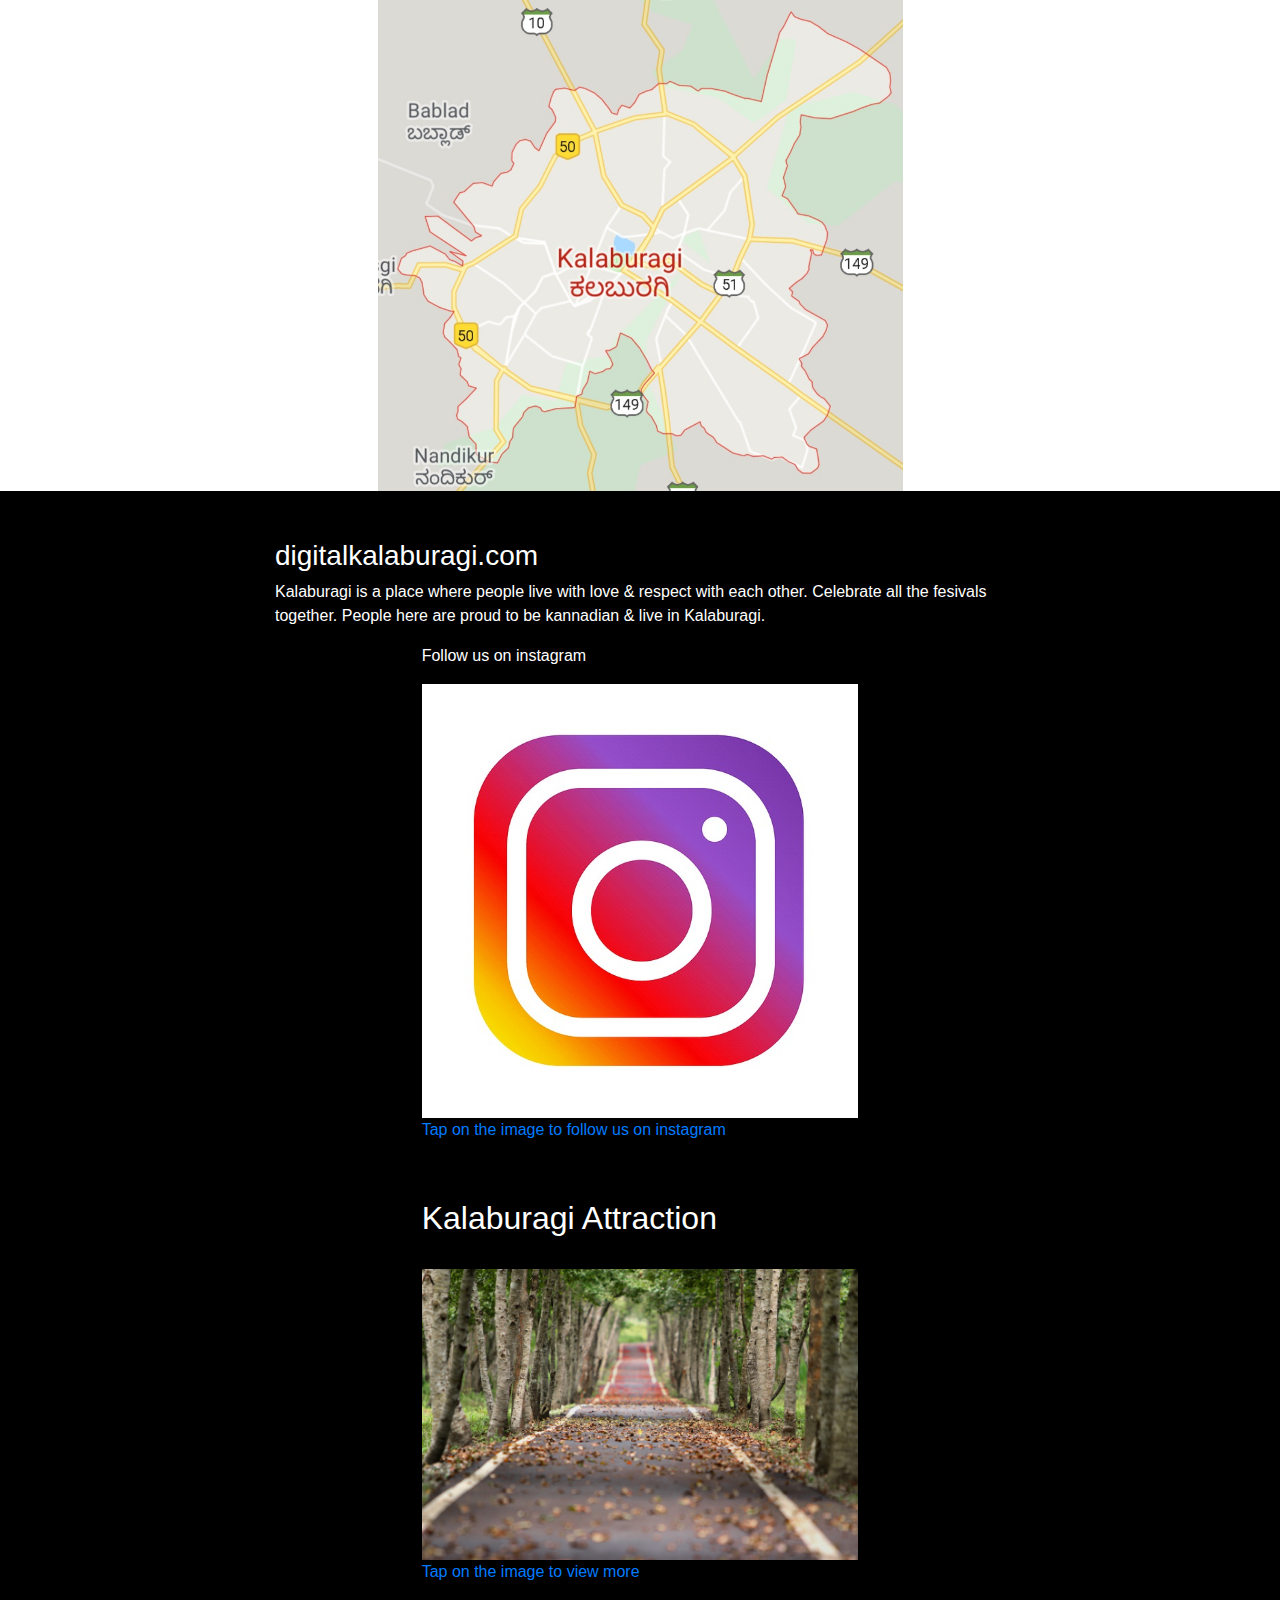
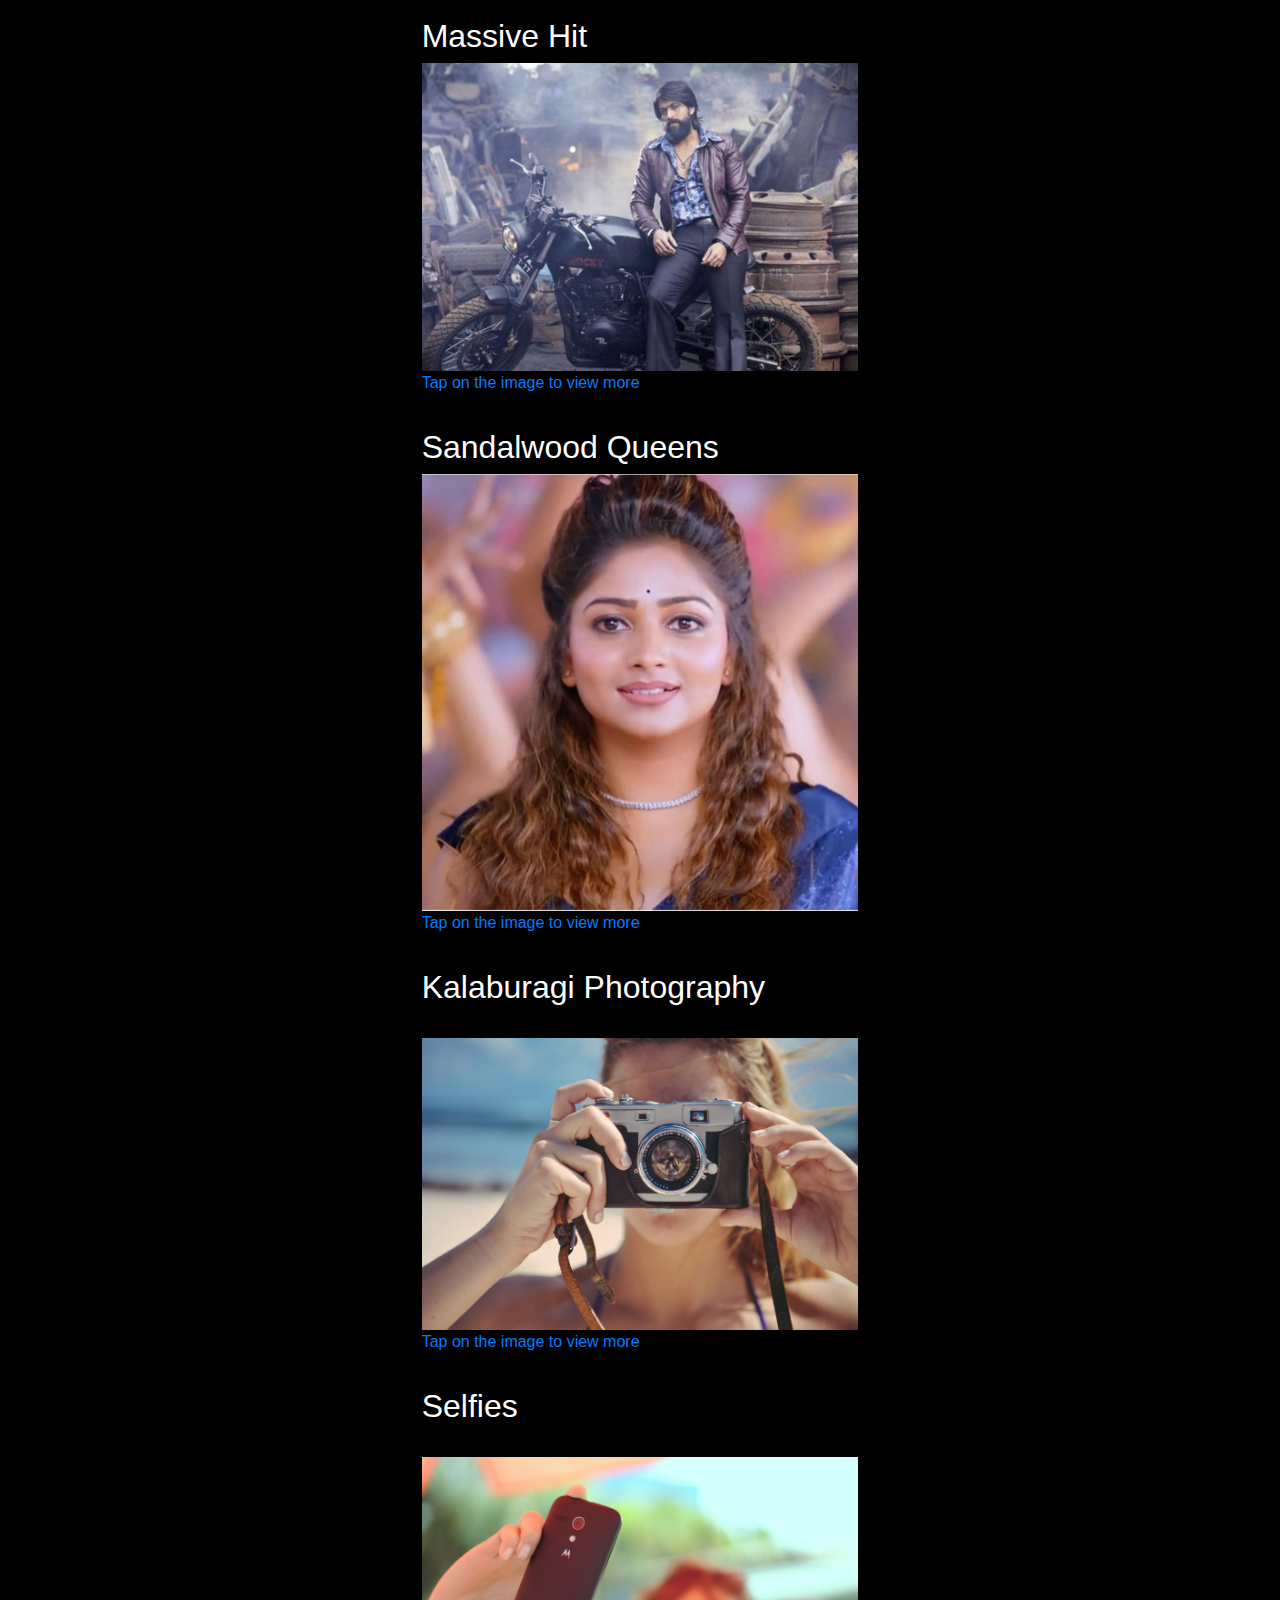
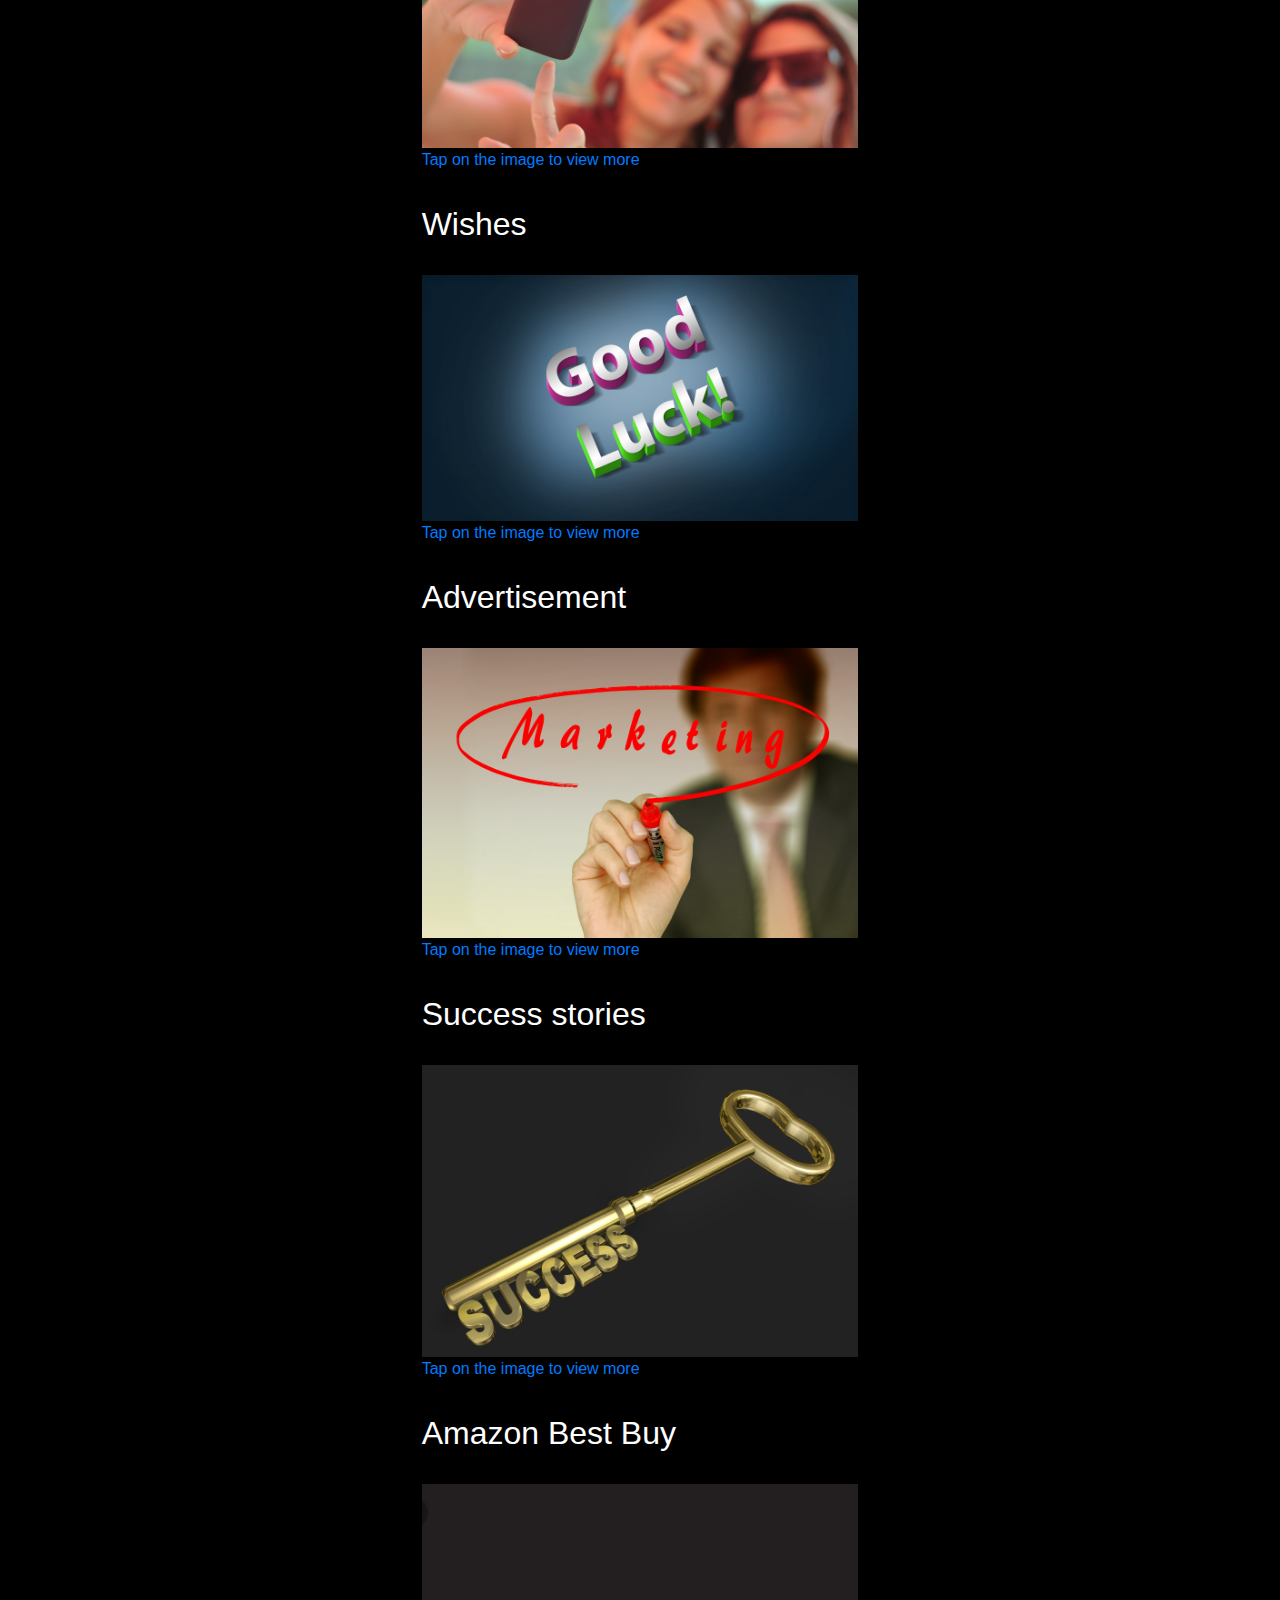
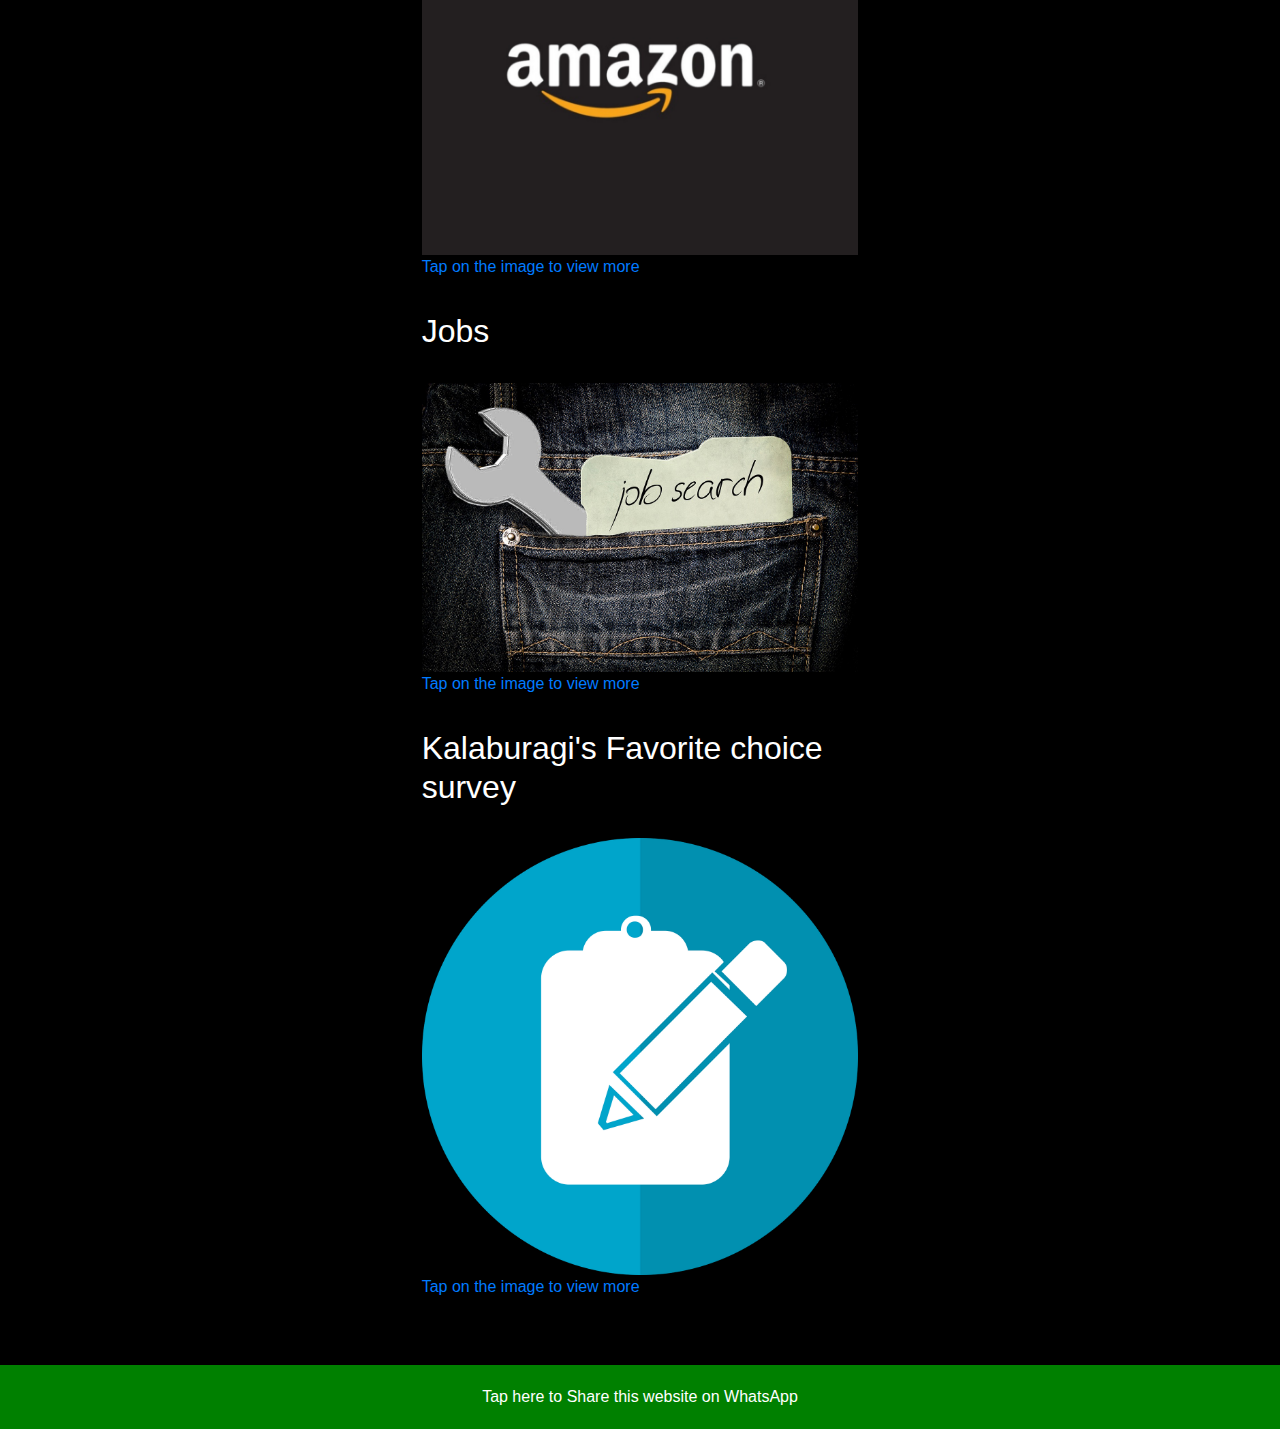
==== index.html @ 920f39cb "ok" ====
<meta name="theme-color" content="#ffff"><html>
<title>
Digital Kalaburagi
</title>
<head>
	
<link href="https://fonts.googleapis.com/css?family=Pacifico" rel="stylesheet">
<link rel="stylesheet" href="bootstrap/css/bootstrap.min.css">
<meta name="viewport" content="width=device-width, initial-scale=1">
	<link rel="manifest" href="manifest.json">
	<meta name="theme-color" content="#ffff">
	<link rel="stylesheet" href="style.css">



</head>
<body>
	
	<div class="color">
	<div class="container" "text-center">
	<div class="col-xs-12 col-md-6 offset-md-3">
<img src="Kalaburagi.png" class="responsive">
	</div>
	</div>
	</div>
	
<br><br>
<div class="container" "text-center">
<div class="row">
<div class="col-xs-12 col-md-8 offset-md-2">
<div><h3>digitalkalaburagi.com</h3>
	
	
	<p> Kalaburagi is a place where people live with love &amp; respect with each other. Celebrate all the fesivals together. People here are proud to be kannadian &amp; live in Kalaburagi.</p>
	
	
	<div class="container" "text-center">
	<div class="col-xs-12 col-md-8 offset-md-2">
	<p>Follow us on instagram</p>
	<a href=#><img src="insta.jpg" class="responsive">Tap on the image to follow us on instagram</a><hr>
		</div>
	</div>
	<br>
	
	<div class="container" "text-center">
	<div class="col-xs-12 col-md-8 offset-md-2">
		<h2>Kalaburagi Attraction</h2><br>
	<a href="Blog2019/Gulbarga/attraction.html"><img src="Attraction.jpg" class="responsive"> Tap on the image to view more</a><hr>
		</div>
	</div>
	
	
	
	
	<div class="container" "text-center">
	<div class="col-xs-12 col-md-8 offset-md-2">
		<h2>Massive Hit</h2>
	<a href=#><img src="yash.png" class="responsive">Tap on the image to view more</a><hr>
		</div>
	</div>
	
	
	
	
	<div class="container" "text-center">
	<div class="col-xs-12 col-md-8 offset-md-2">
		<h2>Sandalwood Queens</h2>
	<a href="Blog2019/sandalwood/sandalwood.html"><img src="queen.jpg" class="responsive">Tap on the image to view more</a><hr>
		</div>
	</div>
	
	
	
	<div class="container" "text-center">
	<div class="col-xs-12 col-md-8 offset-md-2">
		<h2>Kalaburagi Photography</h2><br>
	<a href="Blog2019/photography/photography.html"><img src="photo.jpg" class="responsive">Tap on the image to view more</a><hr>
		</div>
	</div>
	
	
	
	<div class="container" "text-center">
	<div class="col-xs-12 col-md-8 offset-md-2">
		<h2>Selfies</h2><br>
	<a href="Blog2019/selfie/selfiegroup.html"><img src="selfie.jpg" class="responsive">Tap on the image to view more</a><hr>
		</div>
	</div>
	
	
	
	<div class="container" "text-center">
	<div class="col-xs-12 col-md-8 offset-md-2">
		<h2>Wishes</h2><br>
	<a href="Blog2019/Wishes/wishes.html"><img src="wish.jpg" class="responsive">Tap on the image to view more</a><hr>
		</div>
	</div>
	
	
	
	<div class="container" "text-center">
	<div class="col-xs-12 col-md-8 offset-md-2">
		<h2>Advertisement</h2><br>
	<a href="Blog2019/Advertisement/advertisement.html"><img src="advertising.jpg" class="responsive">Tap on the image to view more</a><hr>
		</div>
	</div>
	
	
	
	<div class="container" "text-center">
	<div class="col-xs-12 col-md-8 offset-md-2">
		<h2>Success stories</h2><br>
	<a href="Blog2019/Success/success.html"><img src="success.jpg" class="responsive">Tap on the image to view more</a><hr>
		</div>
	</div>
	
	
	
		
	<div class="container" "text-center">
	<div class="col-xs-12 col-md-8 offset-md-2">
		<h2>Amazon Best Buy</h2><br>
	<a href="Blog2019/amazon/amzn.html"><img src="amazon.jpg" class="responsive">Tap on the image to view more</a><hr>
		</div>
	</div>
	
	
	<div class="container" "text-center">
	<div class="col-xs-12 col-md-8 offset-md-2">
		<h2>Jobs</h2><br>
	<a href="Blog2019/job/jb.html"><img src="job.jpg" class="responsive">Tap on the image to view more</a><hr>
		</div>
	</div>
	
	
	
	
		<div class="container" "text-center">
	<div class="col-xs-12 col-md-8 offset-md-2">
		<h2>Kalaburagi's Favorite choice survey</h2><br>
	<a href="#"><img src="survey.png" class="responsive">Tap on the image to view more</a><hr>
			</div>
		</div>
		
		
	
	

	
	
	
	
	</div>
	</div>
	</div>
	</div>
	
	
	
	<hr>
	
	
		<a href="whatsapp://send?text=https://abhiv2018.github.io/my-gulbarga/index" data-action="share/whatsapp/share">
		<div class="footer">
			Tap here to Share this website on WhatsApp
				
			</div>
		</a>
	
	</body>
</html>
---- style.css ----
.color{
	background-color: white;
}

.counts{
	color: blueviolet;
}


.footer {
	padding: 20px;
   position:relative;
   left: 0;
   bottom: 0;
   width: 100%;
   background-color: green;
   color: white;
   text-align: center;
	text-decoration: none;
}


 h1 {
 text-align: center;
 font-size: 50px;
 margin-top: 50px;
 font-family: "Times New Roman", Times, serif;
}

body{
	background-color: black;
	color: white;

}

.responsive {
  width: 100%;
  height: auto;
}


pre{
  font-family: Consolas, Menlo, Monaco, Lucida Console, Liberation Mono, DejaVu Sans Mono, Bitstream Vera Sans Mono, Courier New, monospace, serif;
  margin-bottom: 20px;
  overflow: auto;
  width: auto;
  padding: 5px;
  background-color: #eee;
  width: 650px!ie7;
  padding-bottom: 20px!ie7;
  max-height: 600px;
}
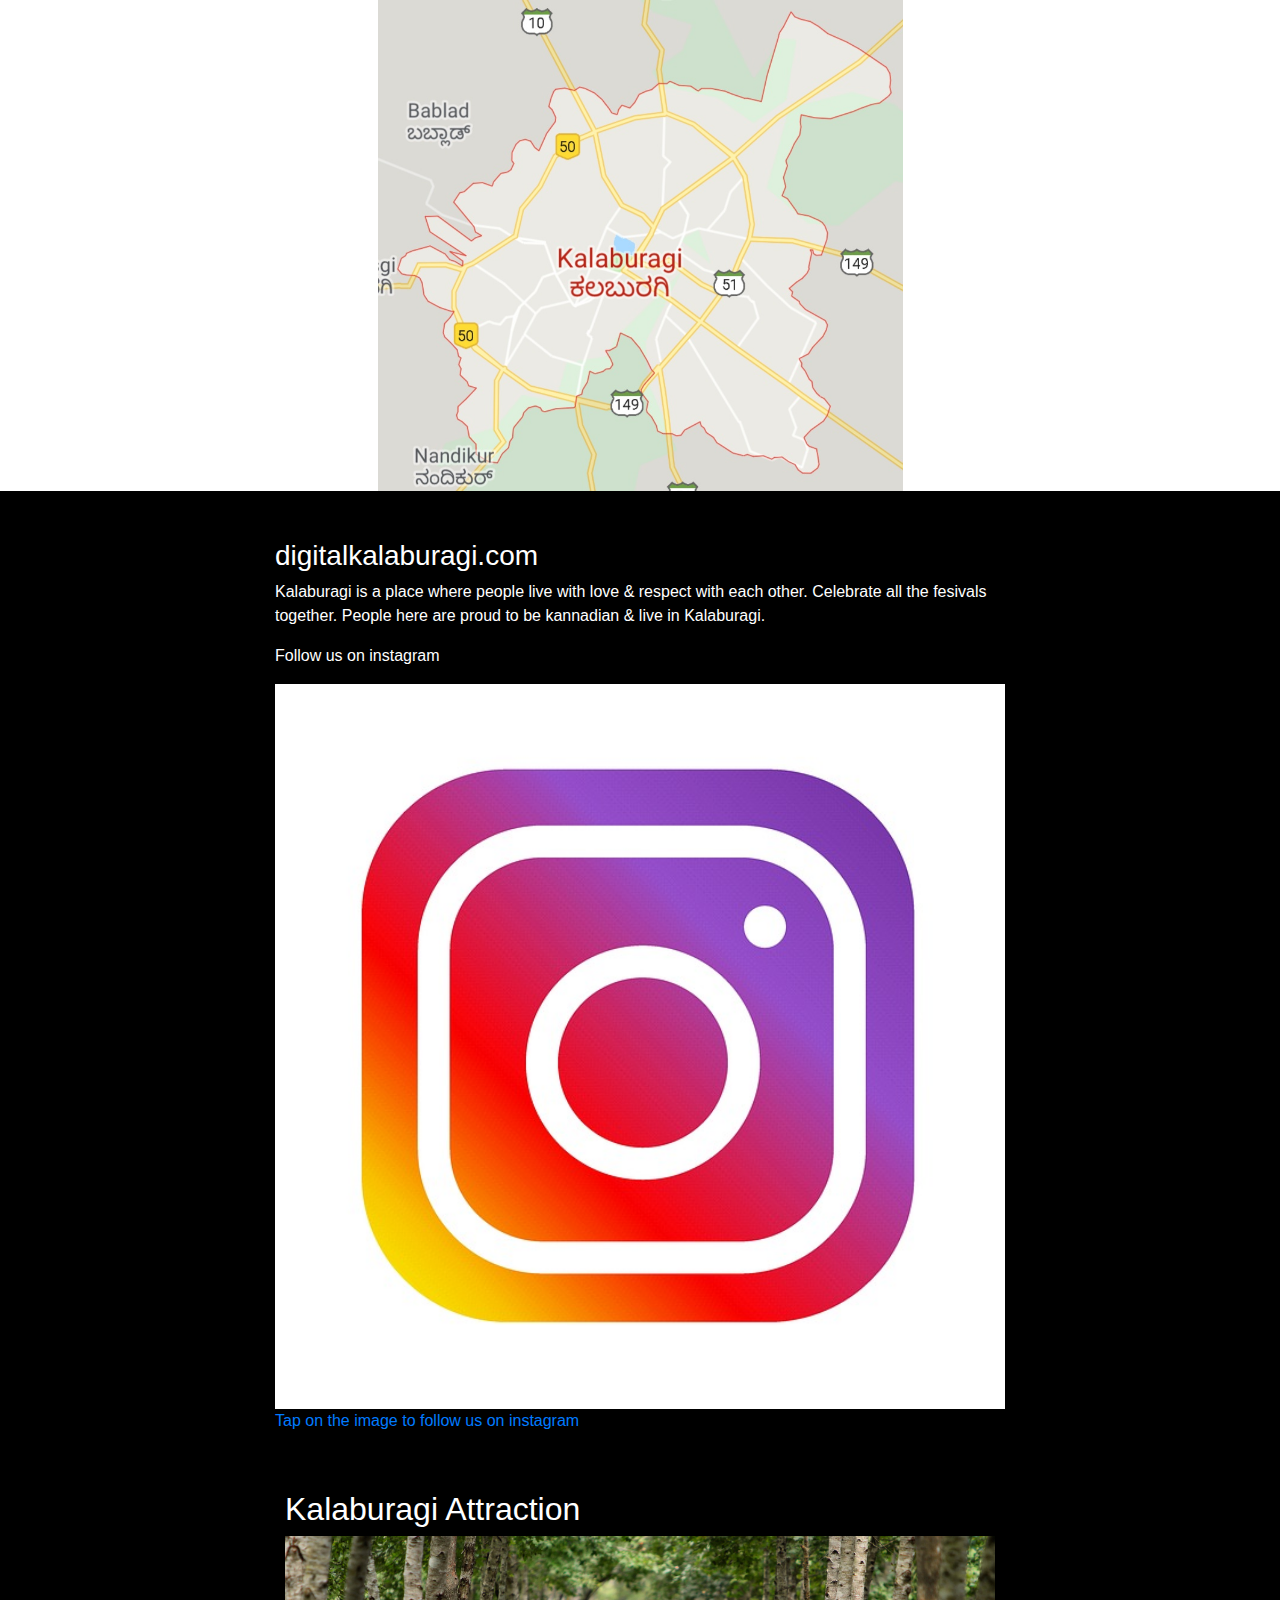
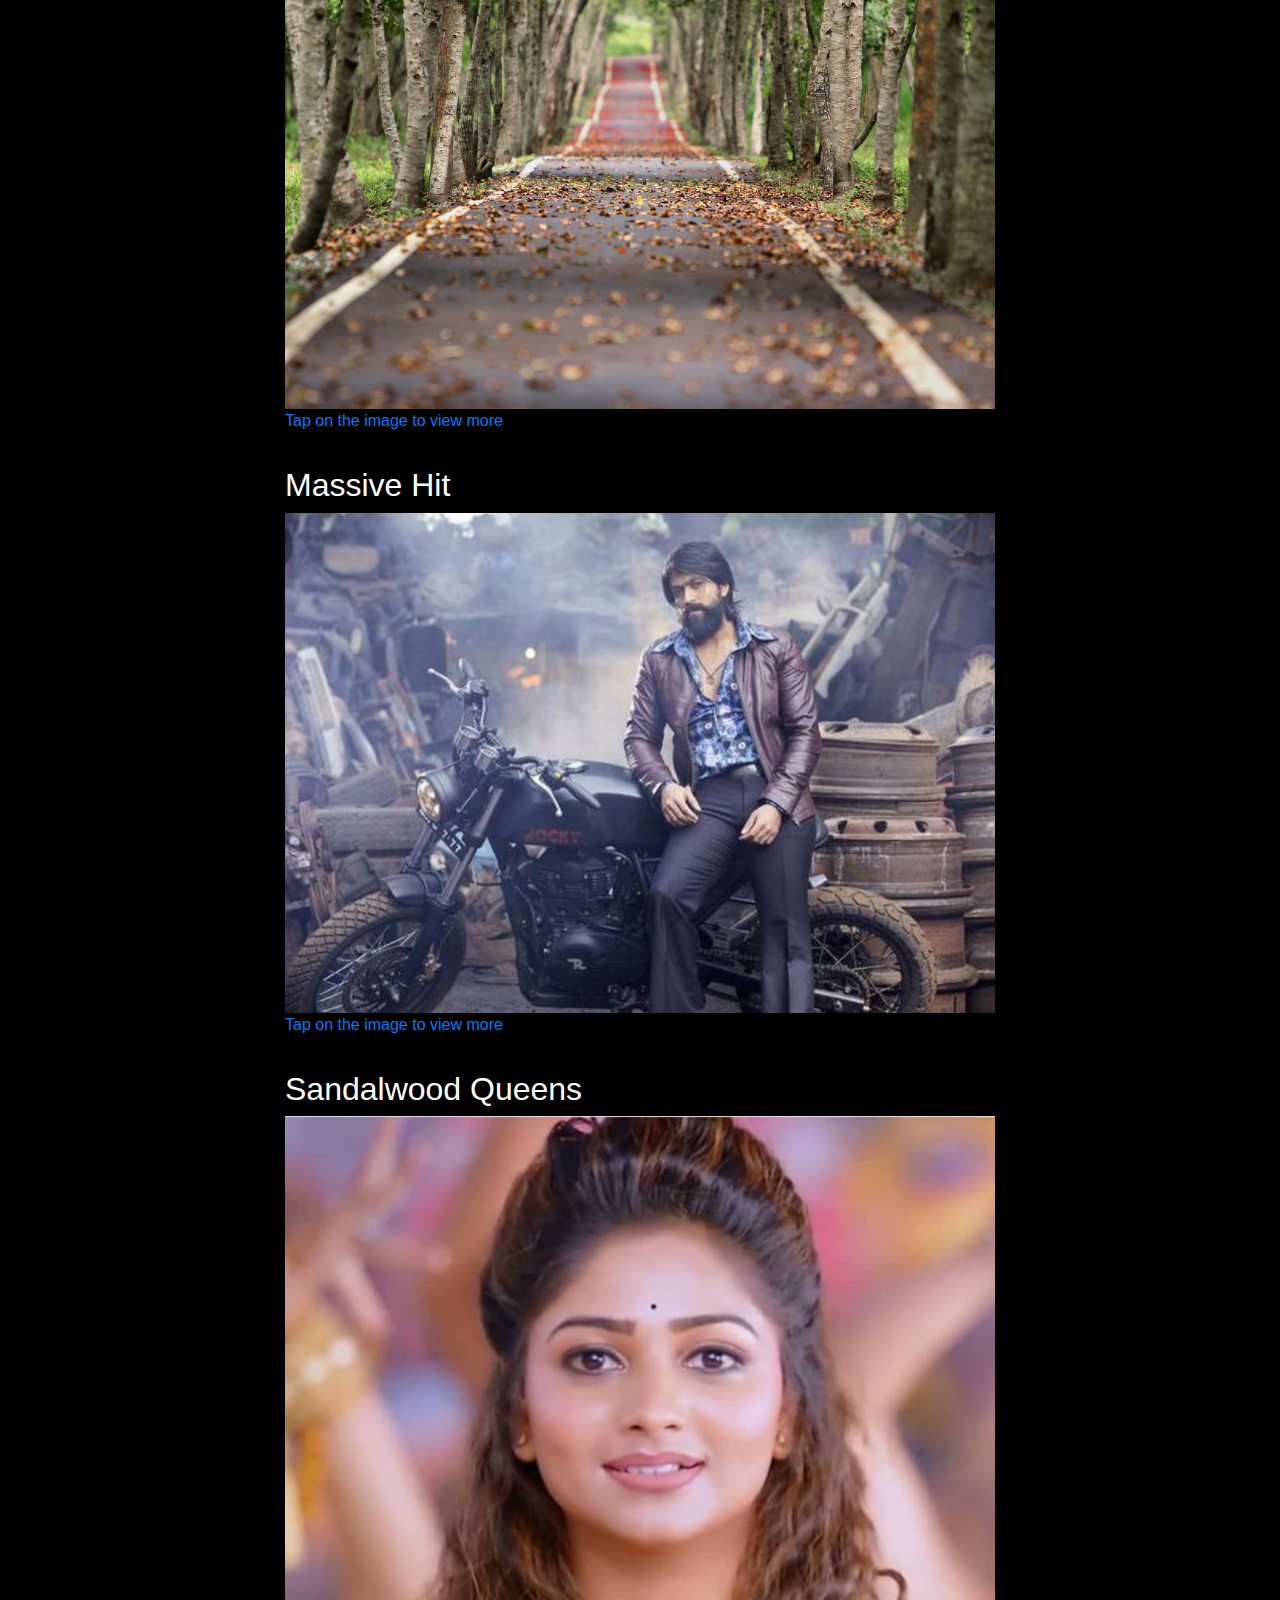
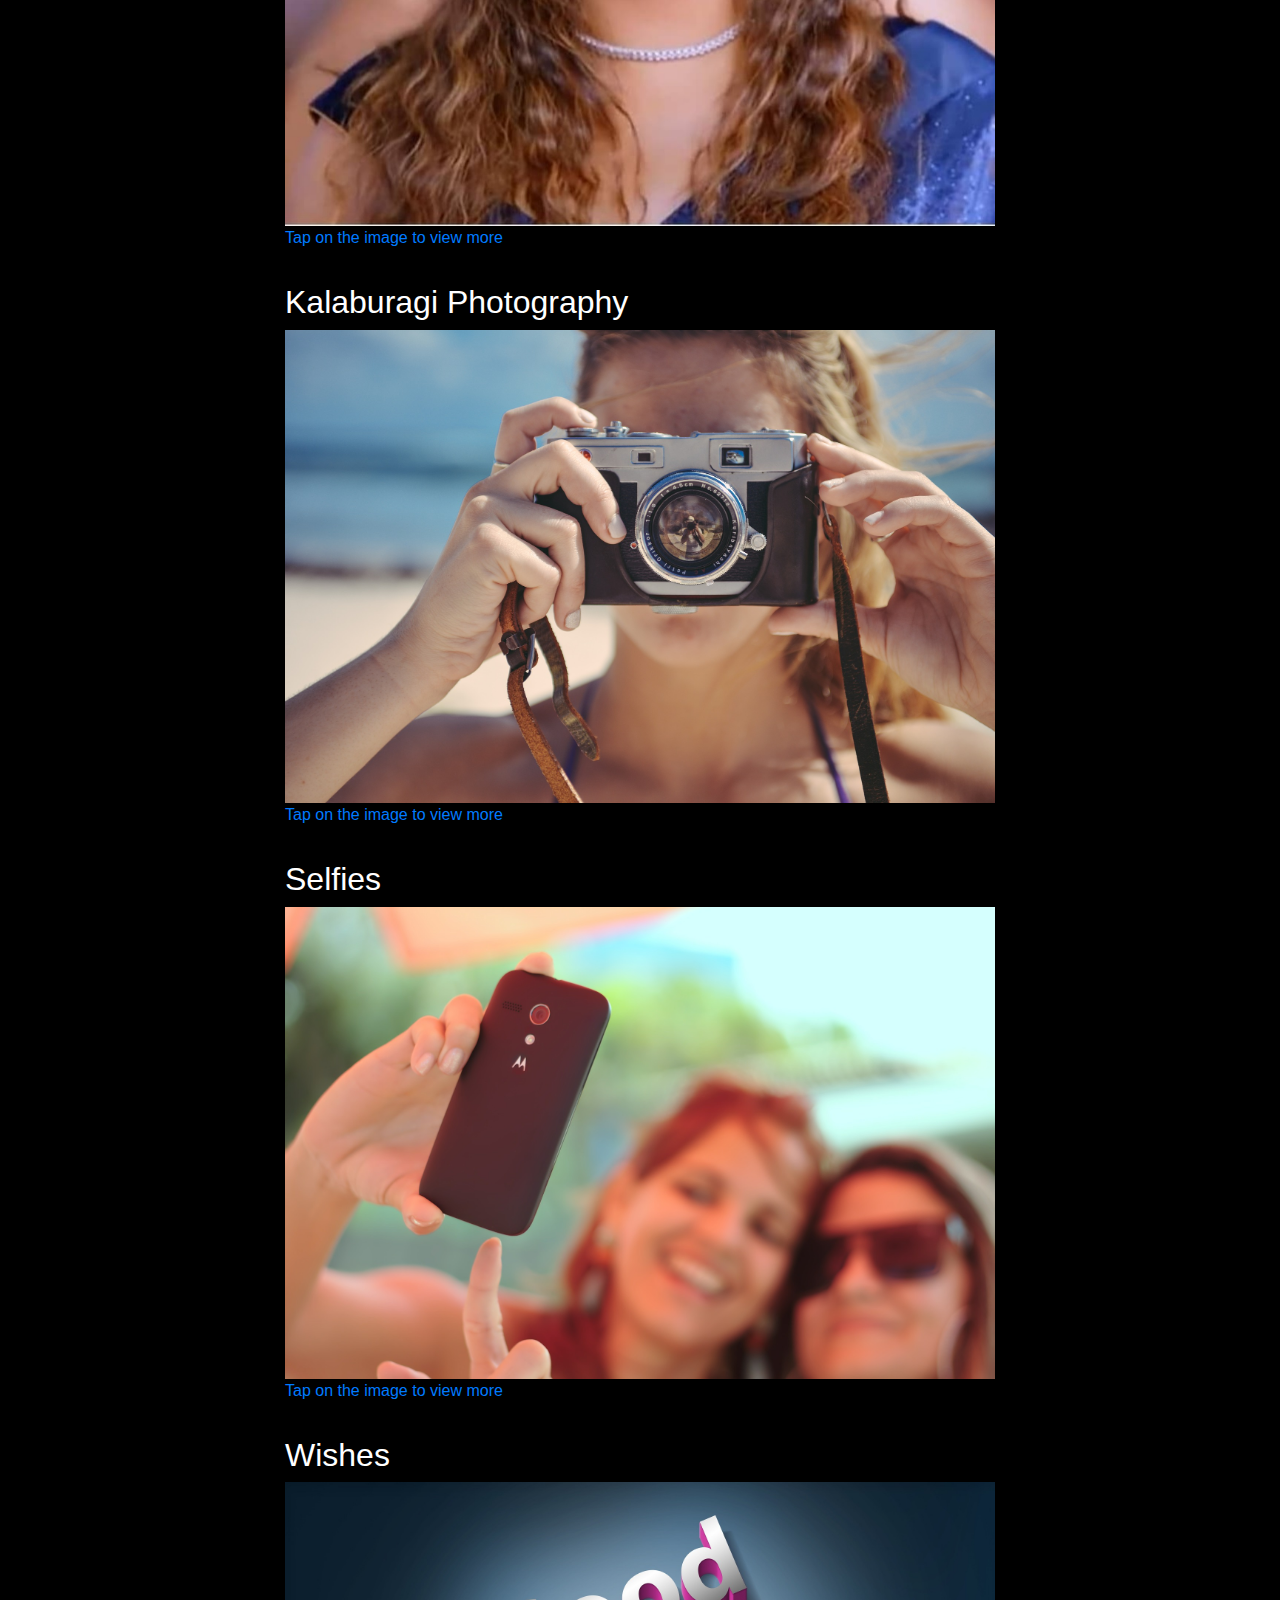
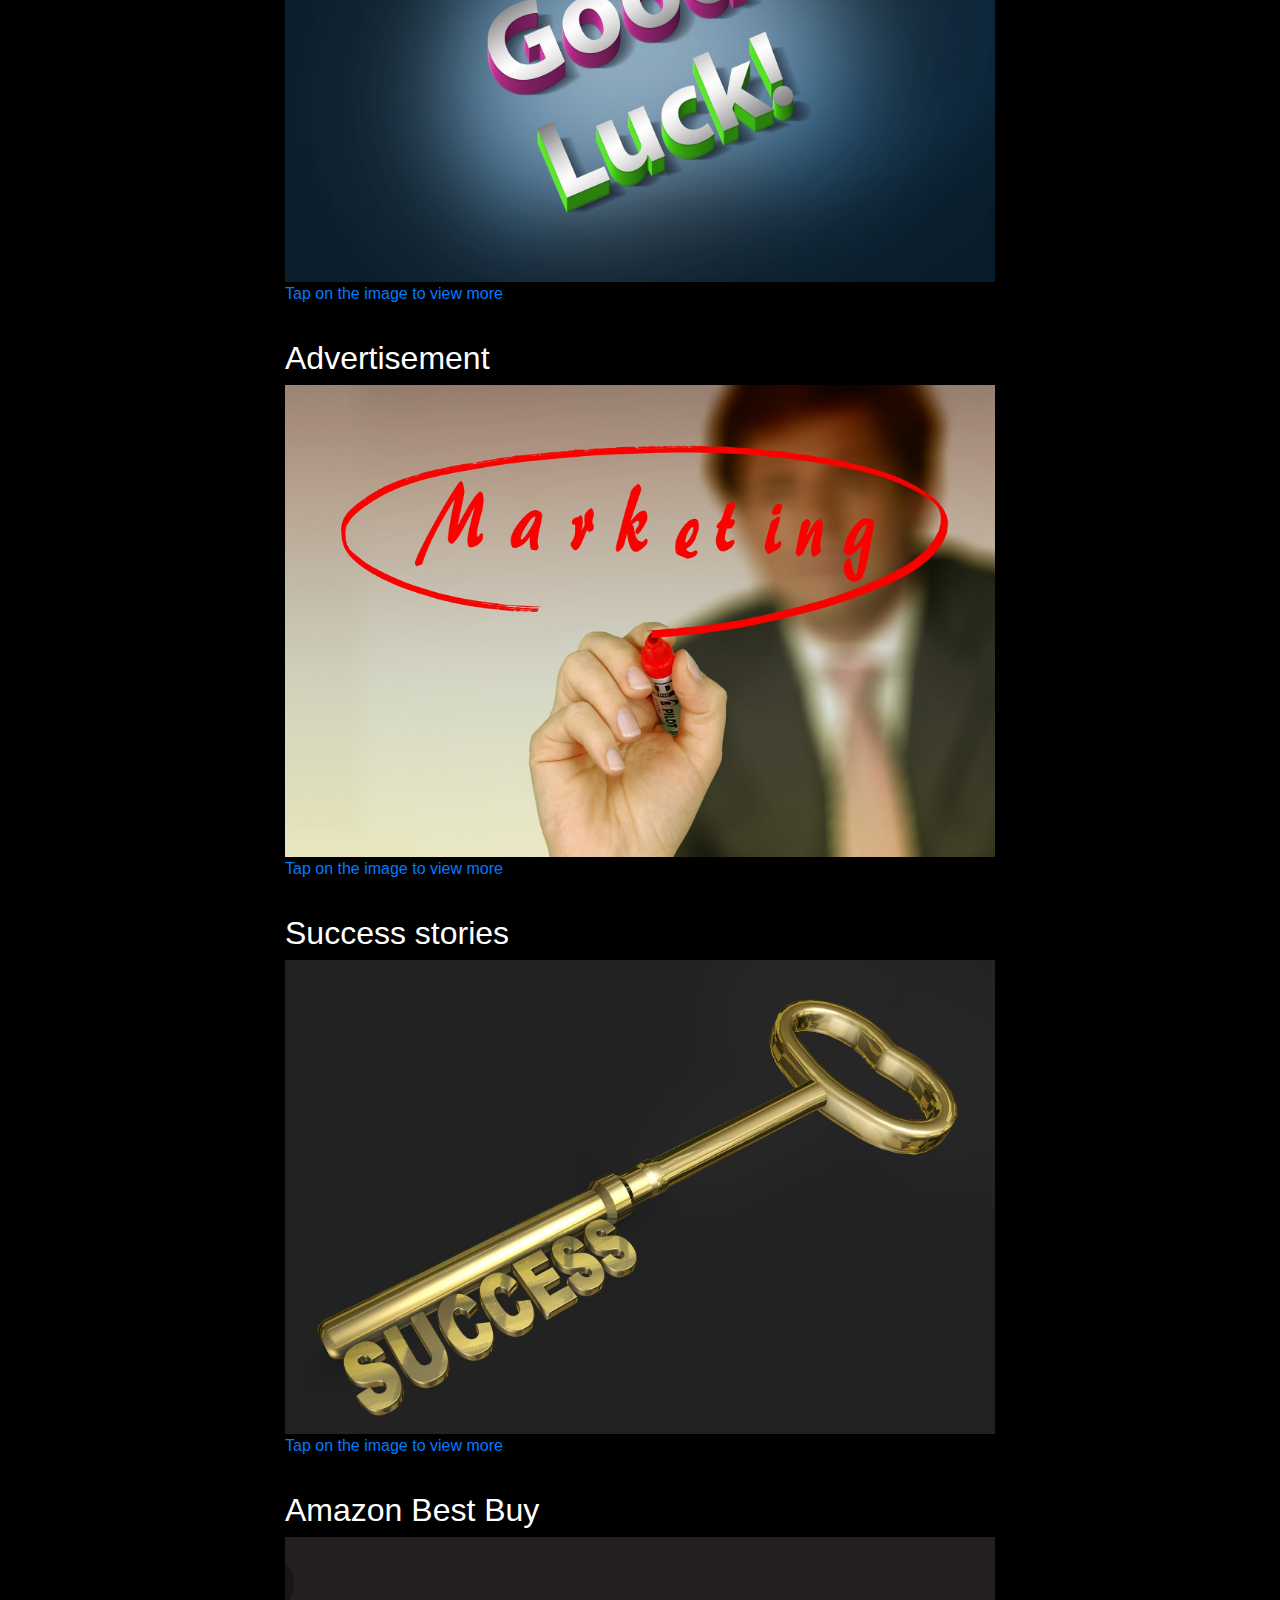
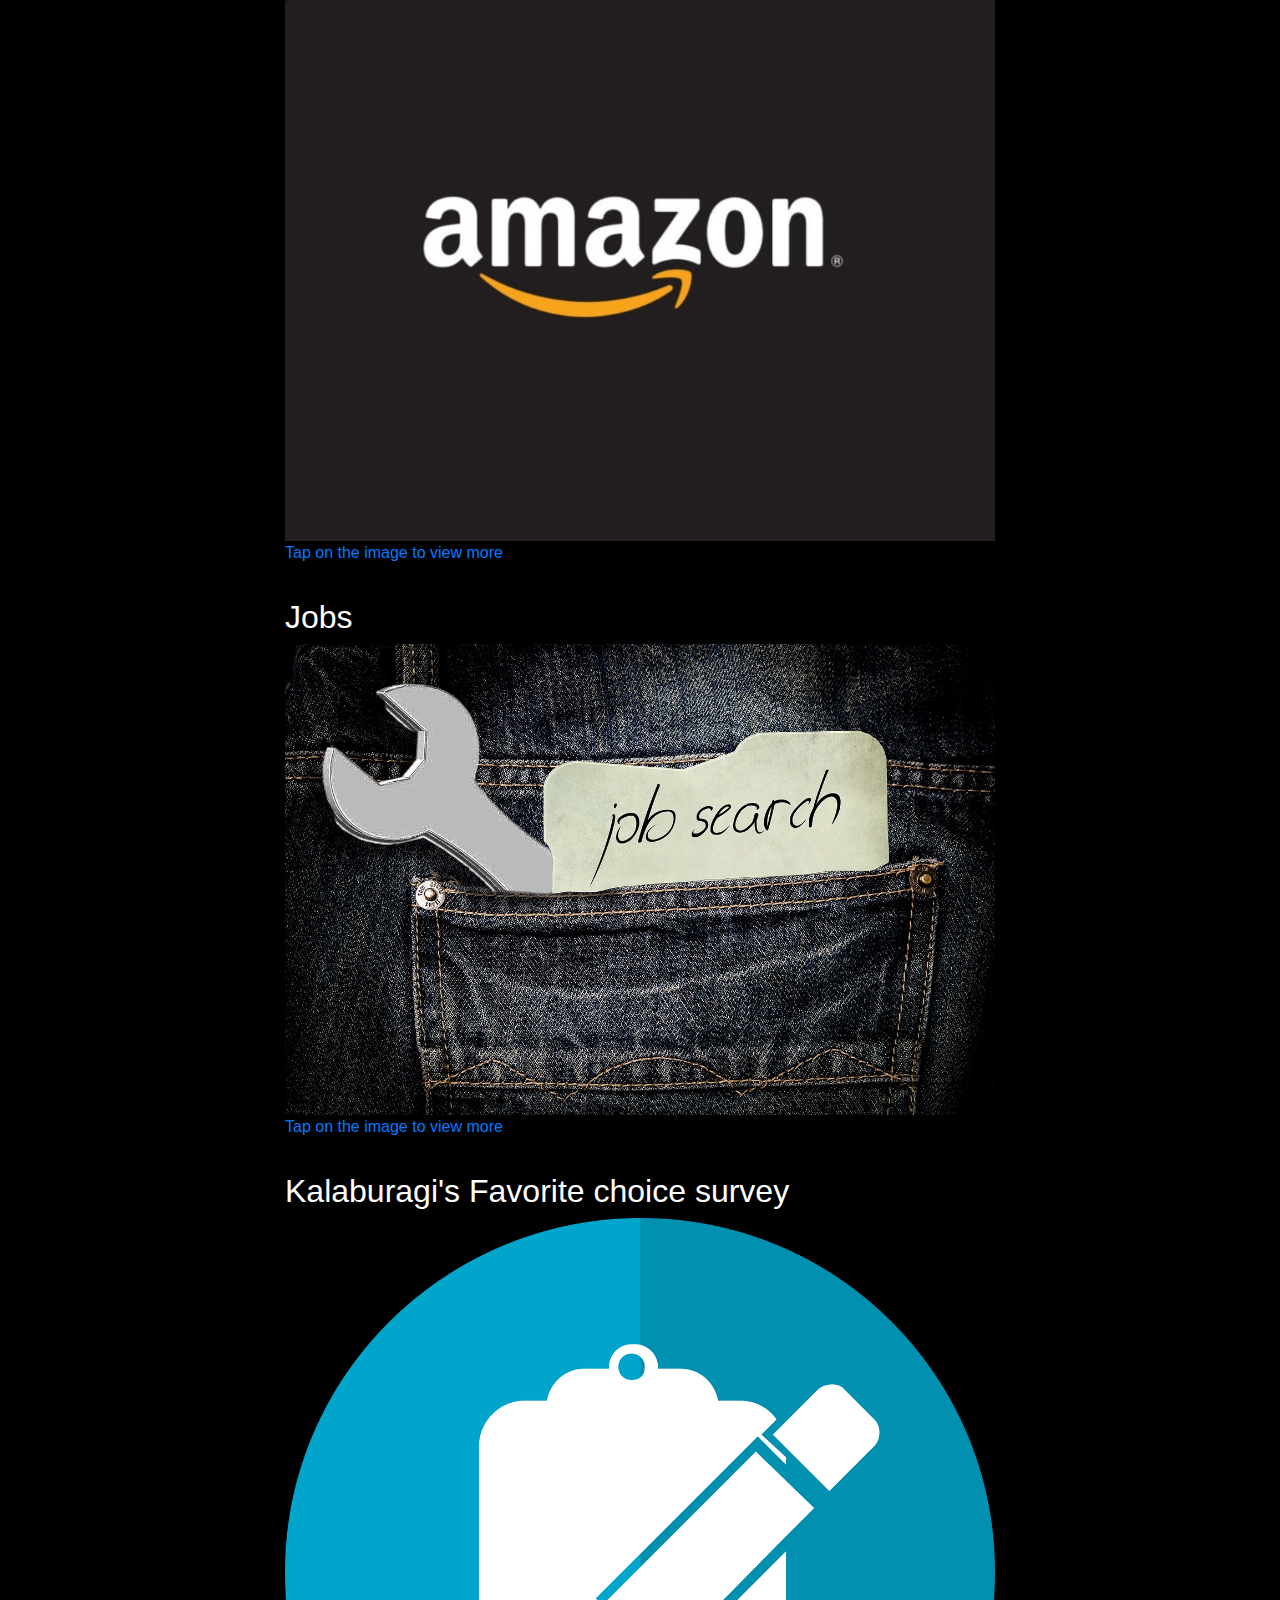
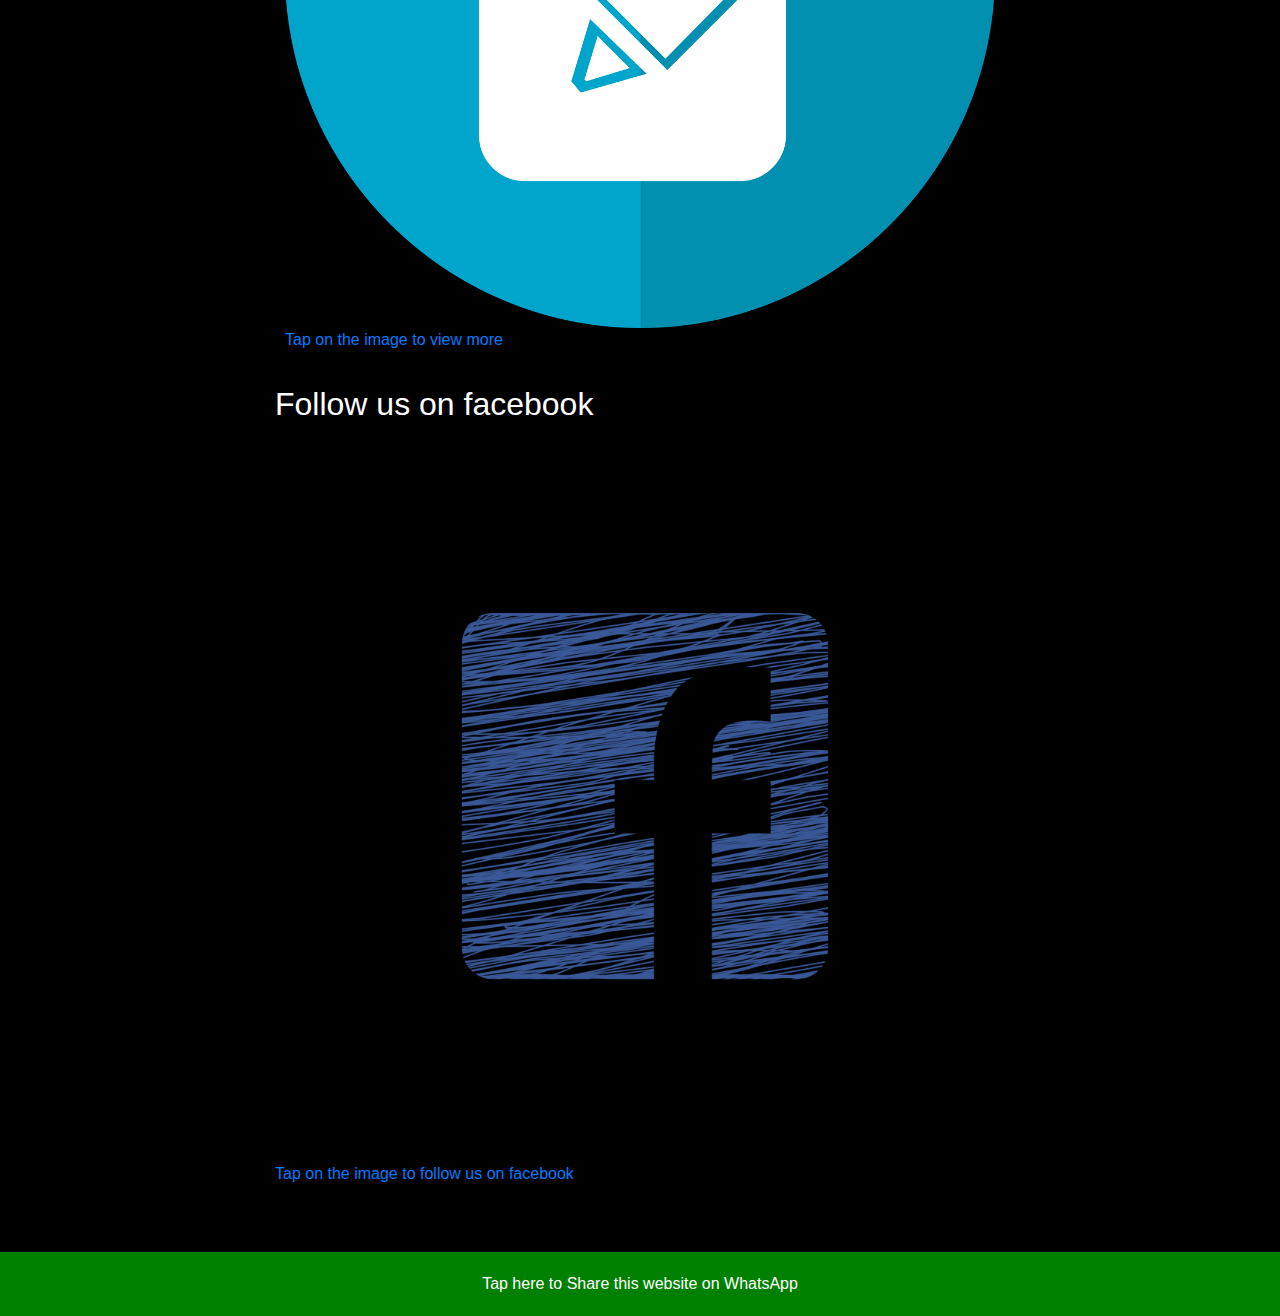
==== commit 12aac1e0: "ok" ====
--- a/index.html
+++ b/index.html
@@ -30,22 +30,29 @@
 <div class="row">
 <div class="col-xs-12 col-md-8 offset-md-2">
 <div><h3>digitalkalaburagi.com</h3>
+	<p> Kalaburagi is a place where people live with love &amp; respect with each other. Celebrate all the fesivals together. People here are proud to be kannadian &amp; live in Kalaburagi.</p>
+	</div>
+	</div>
+	</div>
+	</div>
 	
 	
-	<p> Kalaburagi is a place where people live with love &amp; respect with each other. Celebrate all the fesivals together. People here are proud to be kannadian &amp; live in Kalaburagi.</p>
+	
 	
 	
 	<div class="container" "text-center">
+		<div class="row">
 	<div class="col-xs-12 col-md-8 offset-md-2">
 	<p>Follow us on instagram</p>
 	<a href=#><img src="insta.jpg" class="responsive">Tap on the image to follow us on instagram</a><hr>
+		</div>
 		</div>
 	</div>
 	<br>
 	
 	<div class="container" "text-center">
 	<div class="col-xs-12 col-md-8 offset-md-2">
-		<h2>Kalaburagi Attraction</h2><br>
+		<h2>Kalaburagi Attraction</h2>
 	<a href="Blog2019/Gulbarga/attraction.html"><img src="Attraction.jpg" class="responsive"> Tap on the image to view more</a><hr>
 		</div>
 	</div>
@@ -74,7 +81,7 @@
 	
 	<div class="container" "text-center">
 	<div class="col-xs-12 col-md-8 offset-md-2">
-		<h2>Kalaburagi Photography</h2><br>
+		<h2>Kalaburagi Photography</h2>
 	<a href="Blog2019/photography/photography.html"><img src="photo.jpg" class="responsive">Tap on the image to view more</a><hr>
 		</div>
 	</div>
@@ -83,7 +90,7 @@
 	
 	<div class="container" "text-center">
 	<div class="col-xs-12 col-md-8 offset-md-2">
-		<h2>Selfies</h2><br>
+		<h2>Selfies</h2>
 	<a href="Blog2019/selfie/selfiegroup.html"><img src="selfie.jpg" class="responsive">Tap on the image to view more</a><hr>
 		</div>
 	</div>
@@ -92,7 +99,7 @@
 	
 	<div class="container" "text-center">
 	<div class="col-xs-12 col-md-8 offset-md-2">
-		<h2>Wishes</h2><br>
+		<h2>Wishes</h2>
 	<a href="Blog2019/Wishes/wishes.html"><img src="wish.jpg" class="responsive">Tap on the image to view more</a><hr>
 		</div>
 	</div>
@@ -101,7 +108,7 @@
 	
 	<div class="container" "text-center">
 	<div class="col-xs-12 col-md-8 offset-md-2">
-		<h2>Advertisement</h2><br>
+		<h2>Advertisement</h2>
 	<a href="Blog2019/Advertisement/advertisement.html"><img src="advertising.jpg" class="responsive">Tap on the image to view more</a><hr>
 		</div>
 	</div>
@@ -110,7 +117,7 @@
 	
 	<div class="container" "text-center">
 	<div class="col-xs-12 col-md-8 offset-md-2">
-		<h2>Success stories</h2><br>
+		<h2>Success stories</h2>
 	<a href="Blog2019/Success/success.html"><img src="success.jpg" class="responsive">Tap on the image to view more</a><hr>
 		</div>
 	</div>
@@ -120,7 +127,7 @@
 		
 	<div class="container" "text-center">
 	<div class="col-xs-12 col-md-8 offset-md-2">
-		<h2>Amazon Best Buy</h2><br>
+		<h2>Amazon Best Buy</h2>
 	<a href="Blog2019/amazon/amzn.html"><img src="amazon.jpg" class="responsive">Tap on the image to view more</a><hr>
 		</div>
 	</div>
@@ -128,7 +135,7 @@
 	
 	<div class="container" "text-center">
 	<div class="col-xs-12 col-md-8 offset-md-2">
-		<h2>Jobs</h2><br>
+		<h2>Jobs</h2>
 	<a href="Blog2019/job/jb.html"><img src="job.jpg" class="responsive">Tap on the image to view more</a><hr>
 		</div>
 	</div>
@@ -138,7 +145,7 @@
 	
 		<div class="container" "text-center">
 	<div class="col-xs-12 col-md-8 offset-md-2">
-		<h2>Kalaburagi's Favorite choice survey</h2><br>
+		<h2>Kalaburagi's Favorite choice survey</h2>
 	<a href="#"><img src="survey.png" class="responsive">Tap on the image to view more</a><hr>
 			</div>
 		</div>
@@ -146,15 +153,18 @@
 		
 	
 	
-
+<div class="container" "text-center">
+		<div class="row">
+	<div class="col-xs-12 col-md-8 offset-md-2">
+	<h2>Follow us on facebook</h2>
+	<a href=#><img src="facebook.png" class="responsive">Tap on the image to follow us on facebook</a><hr>
+		</div>
+		</div>
+	</div>
 	
 	
 	
 	
-	</div>
-	</div>
-	</div>
-	</div>
 	
 	
 	
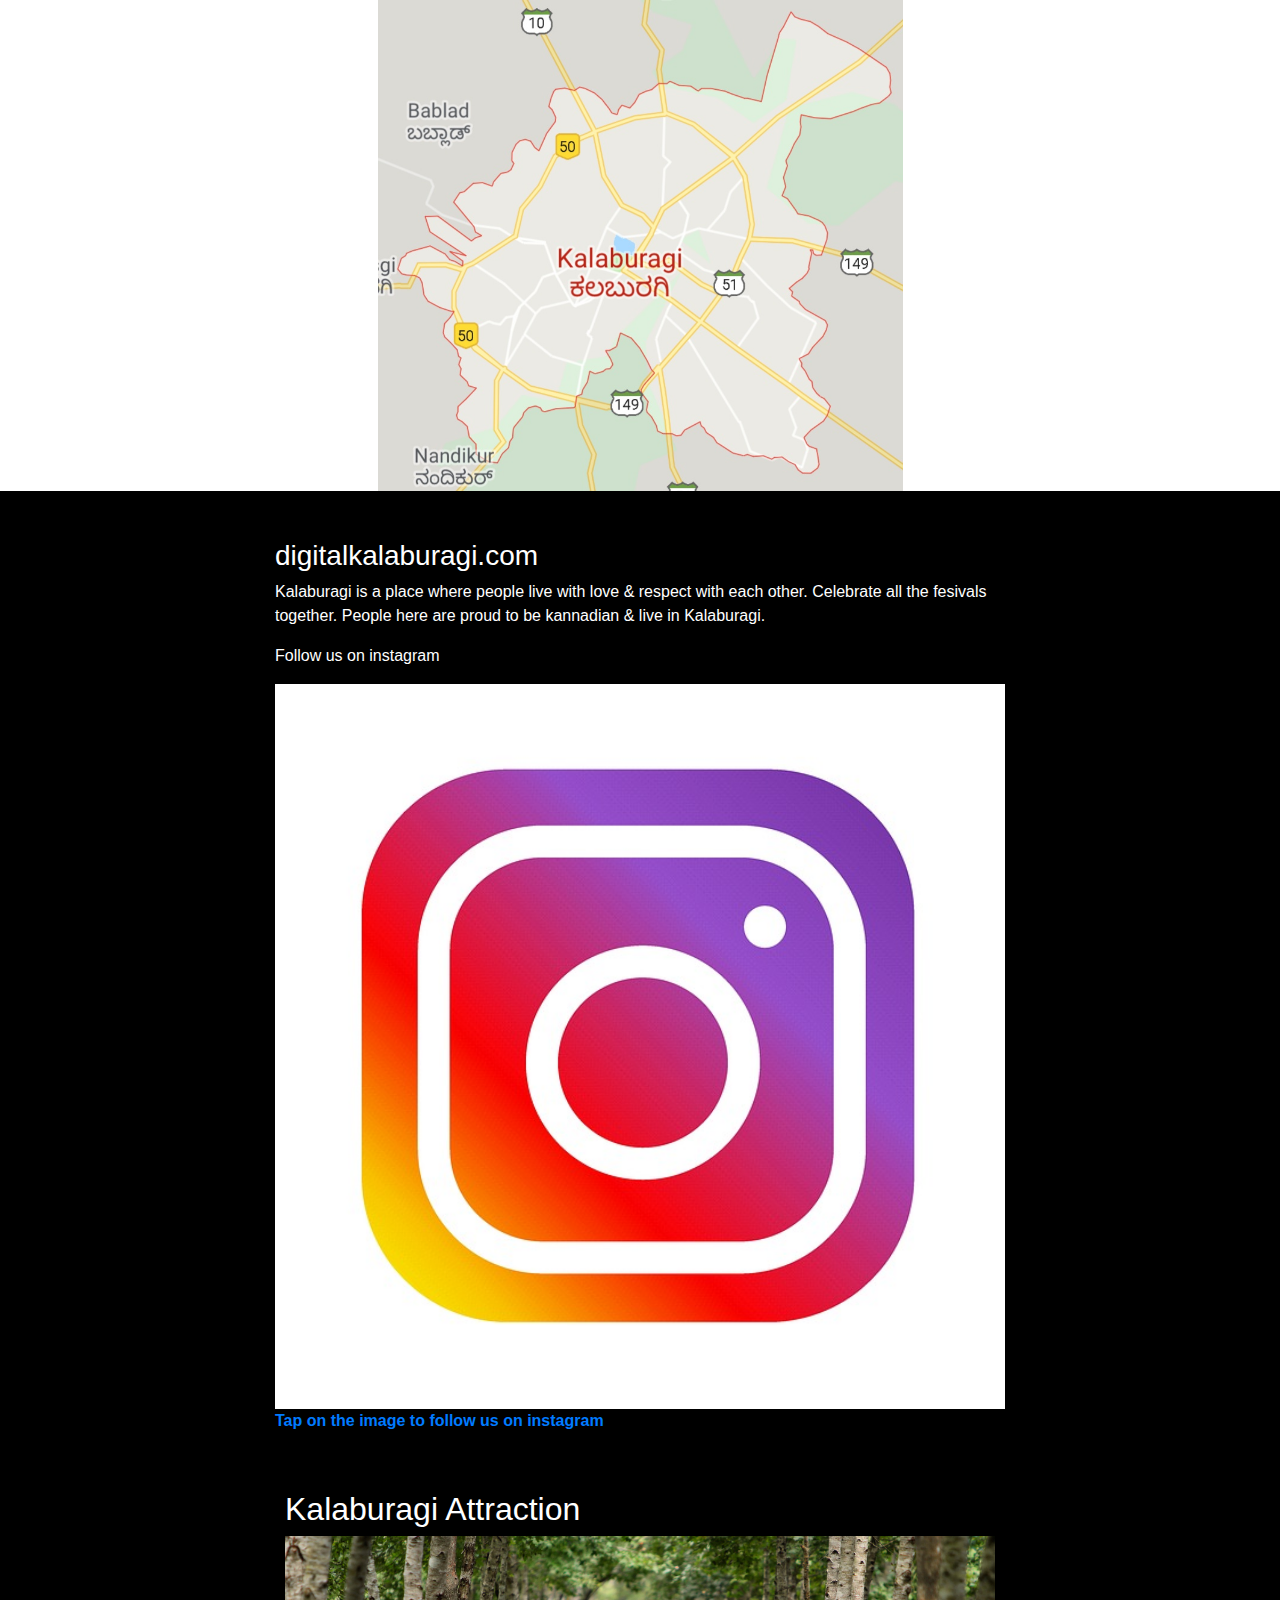
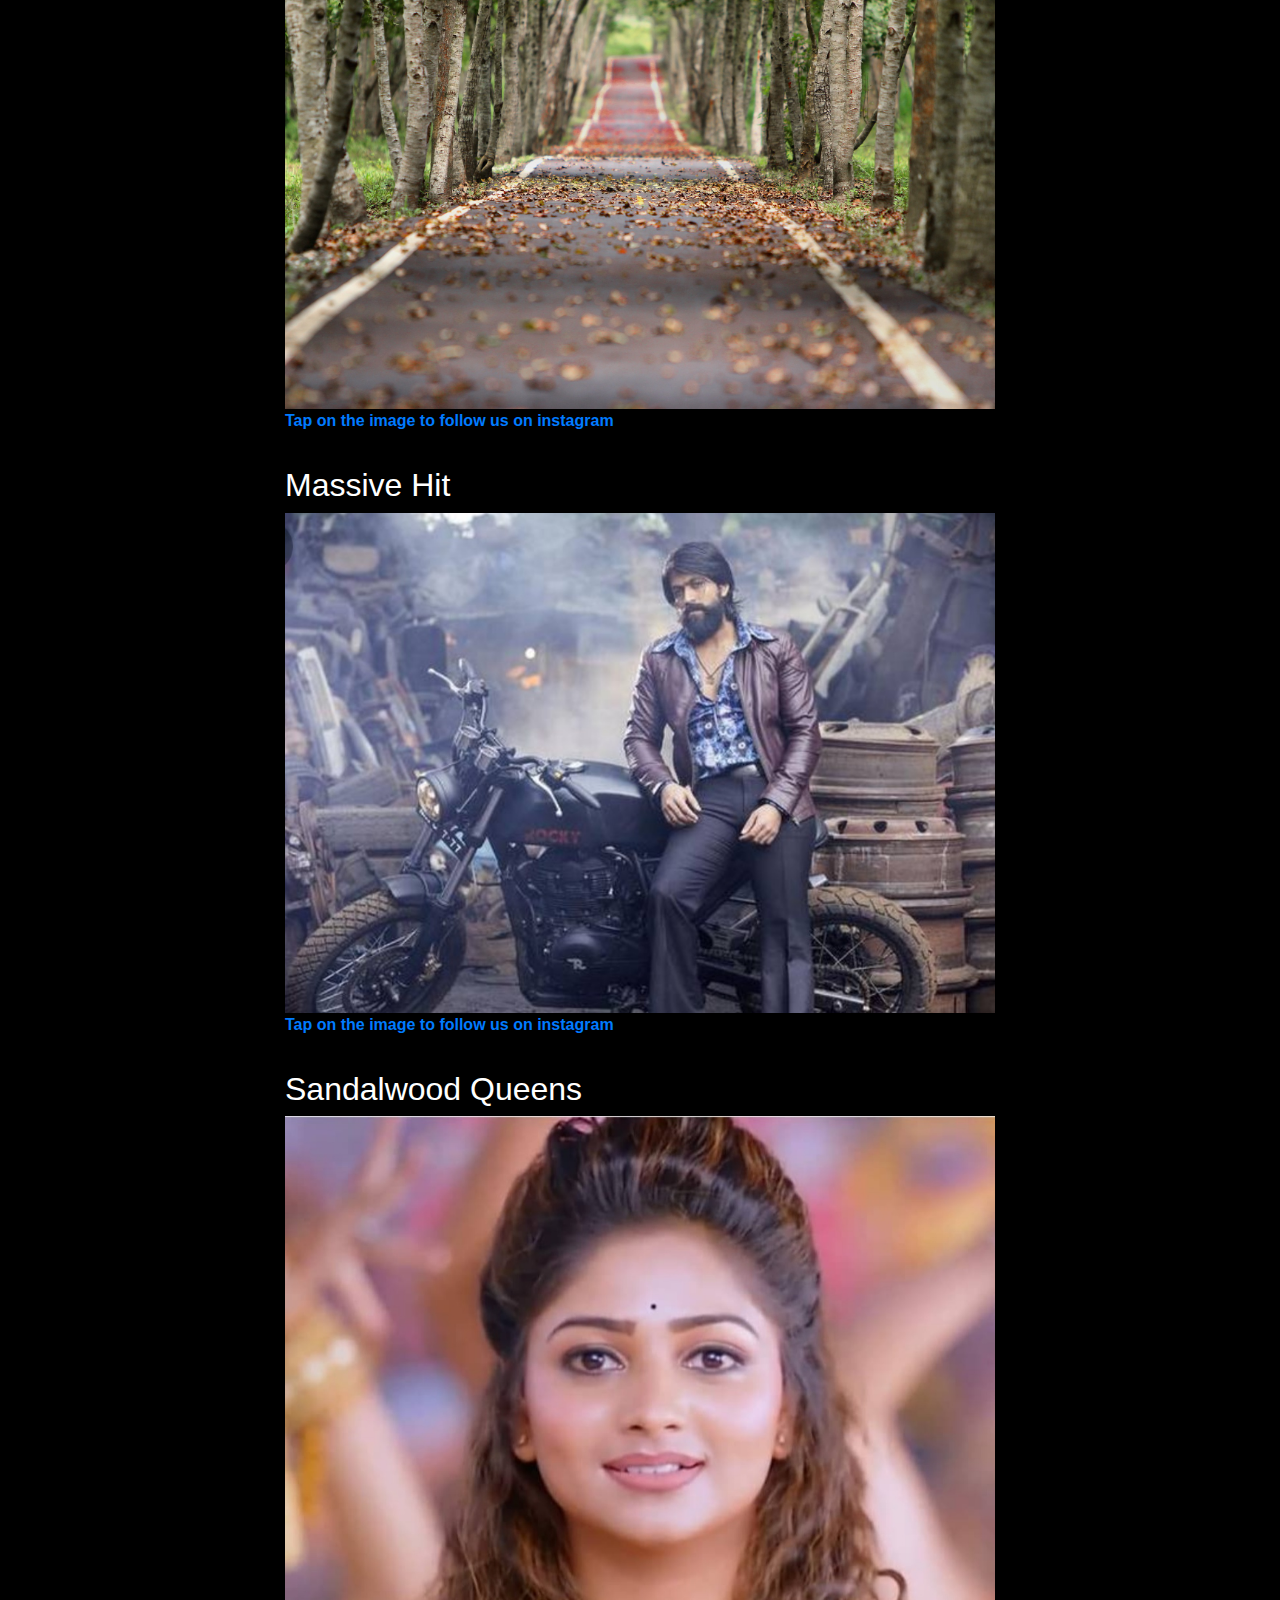
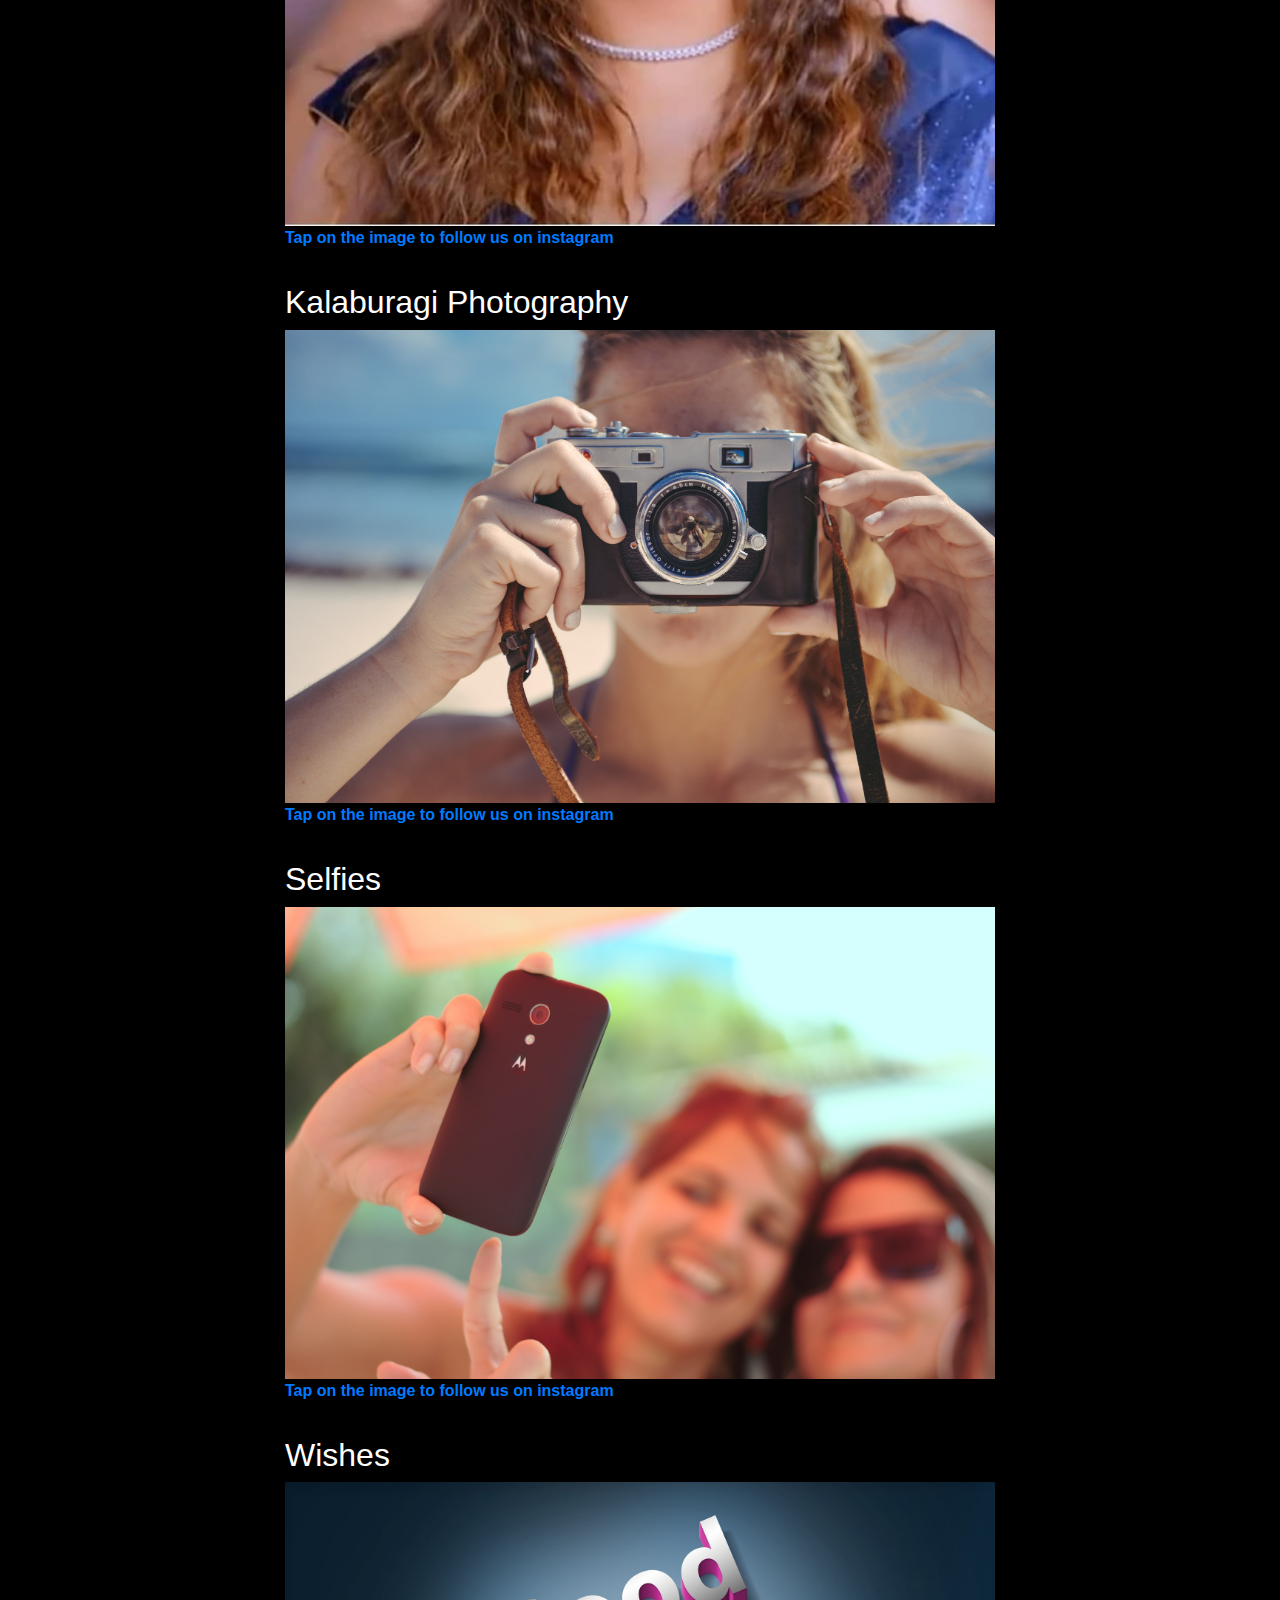
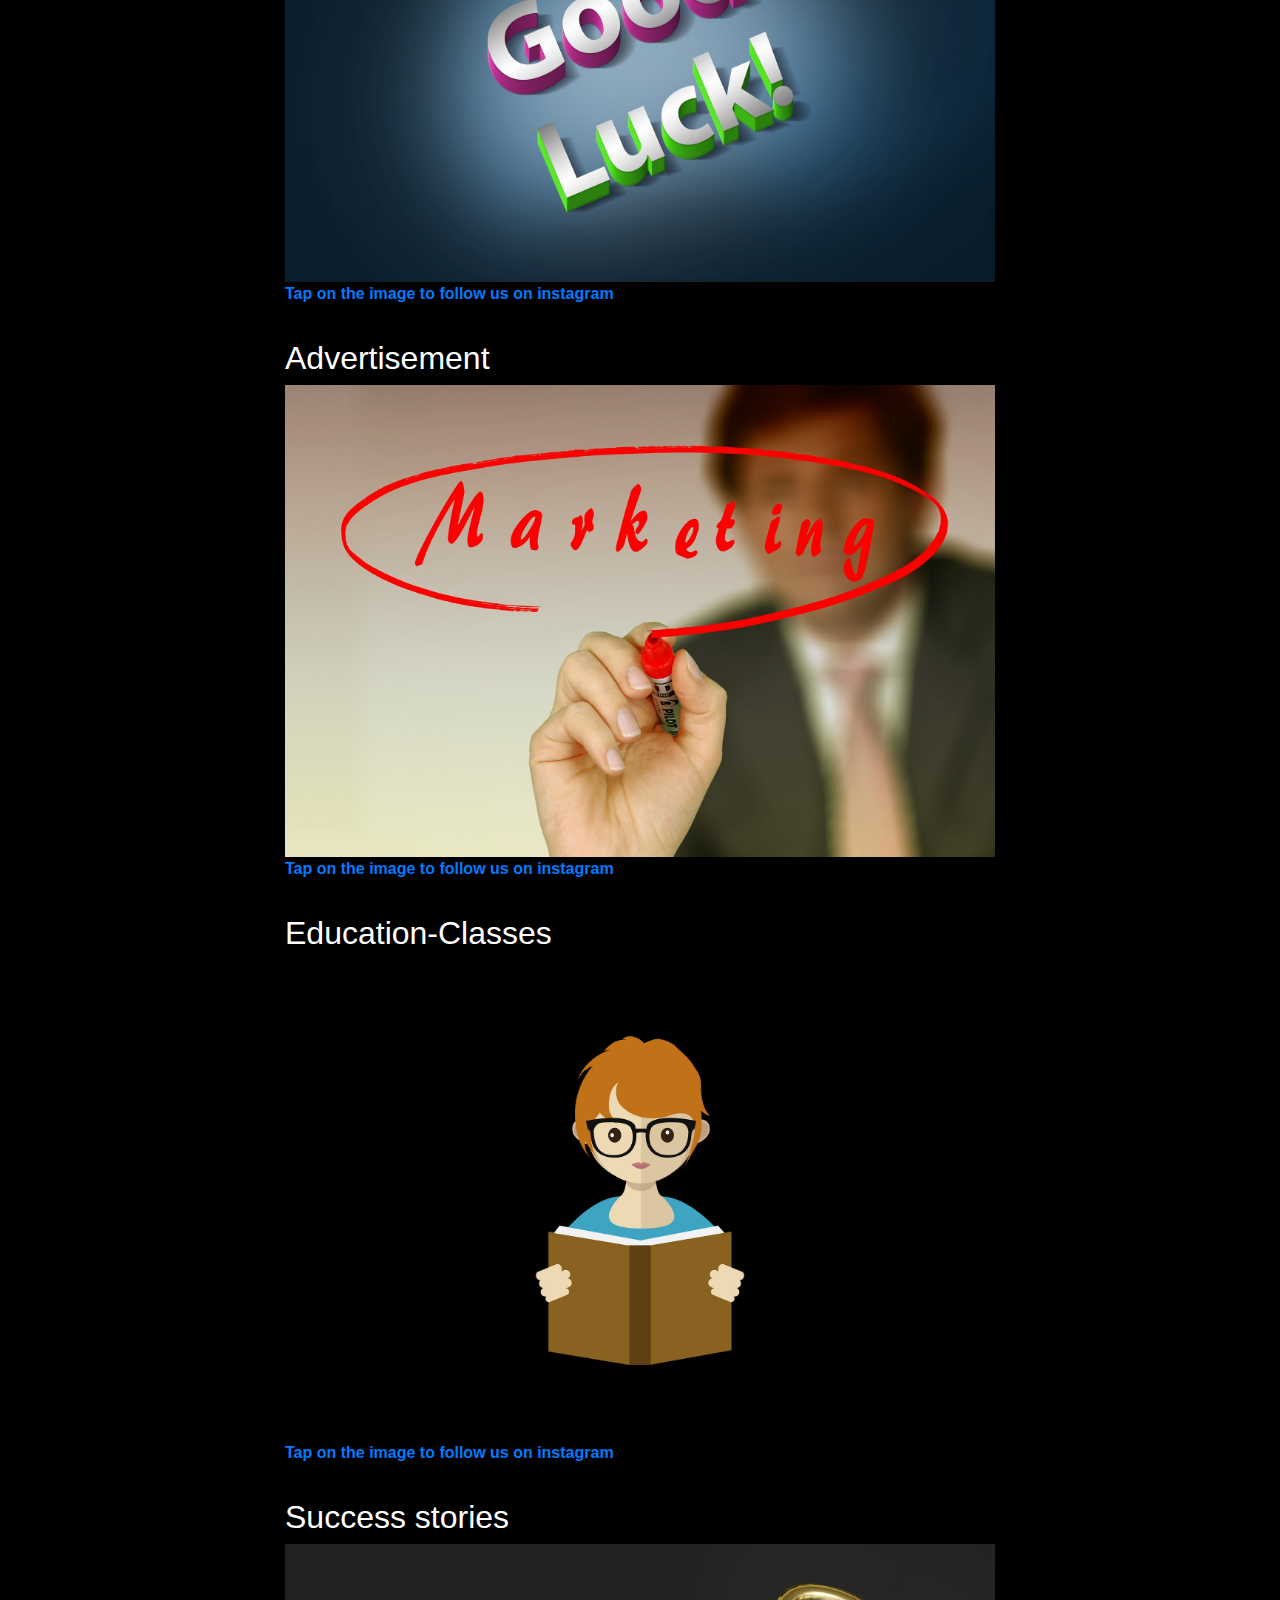
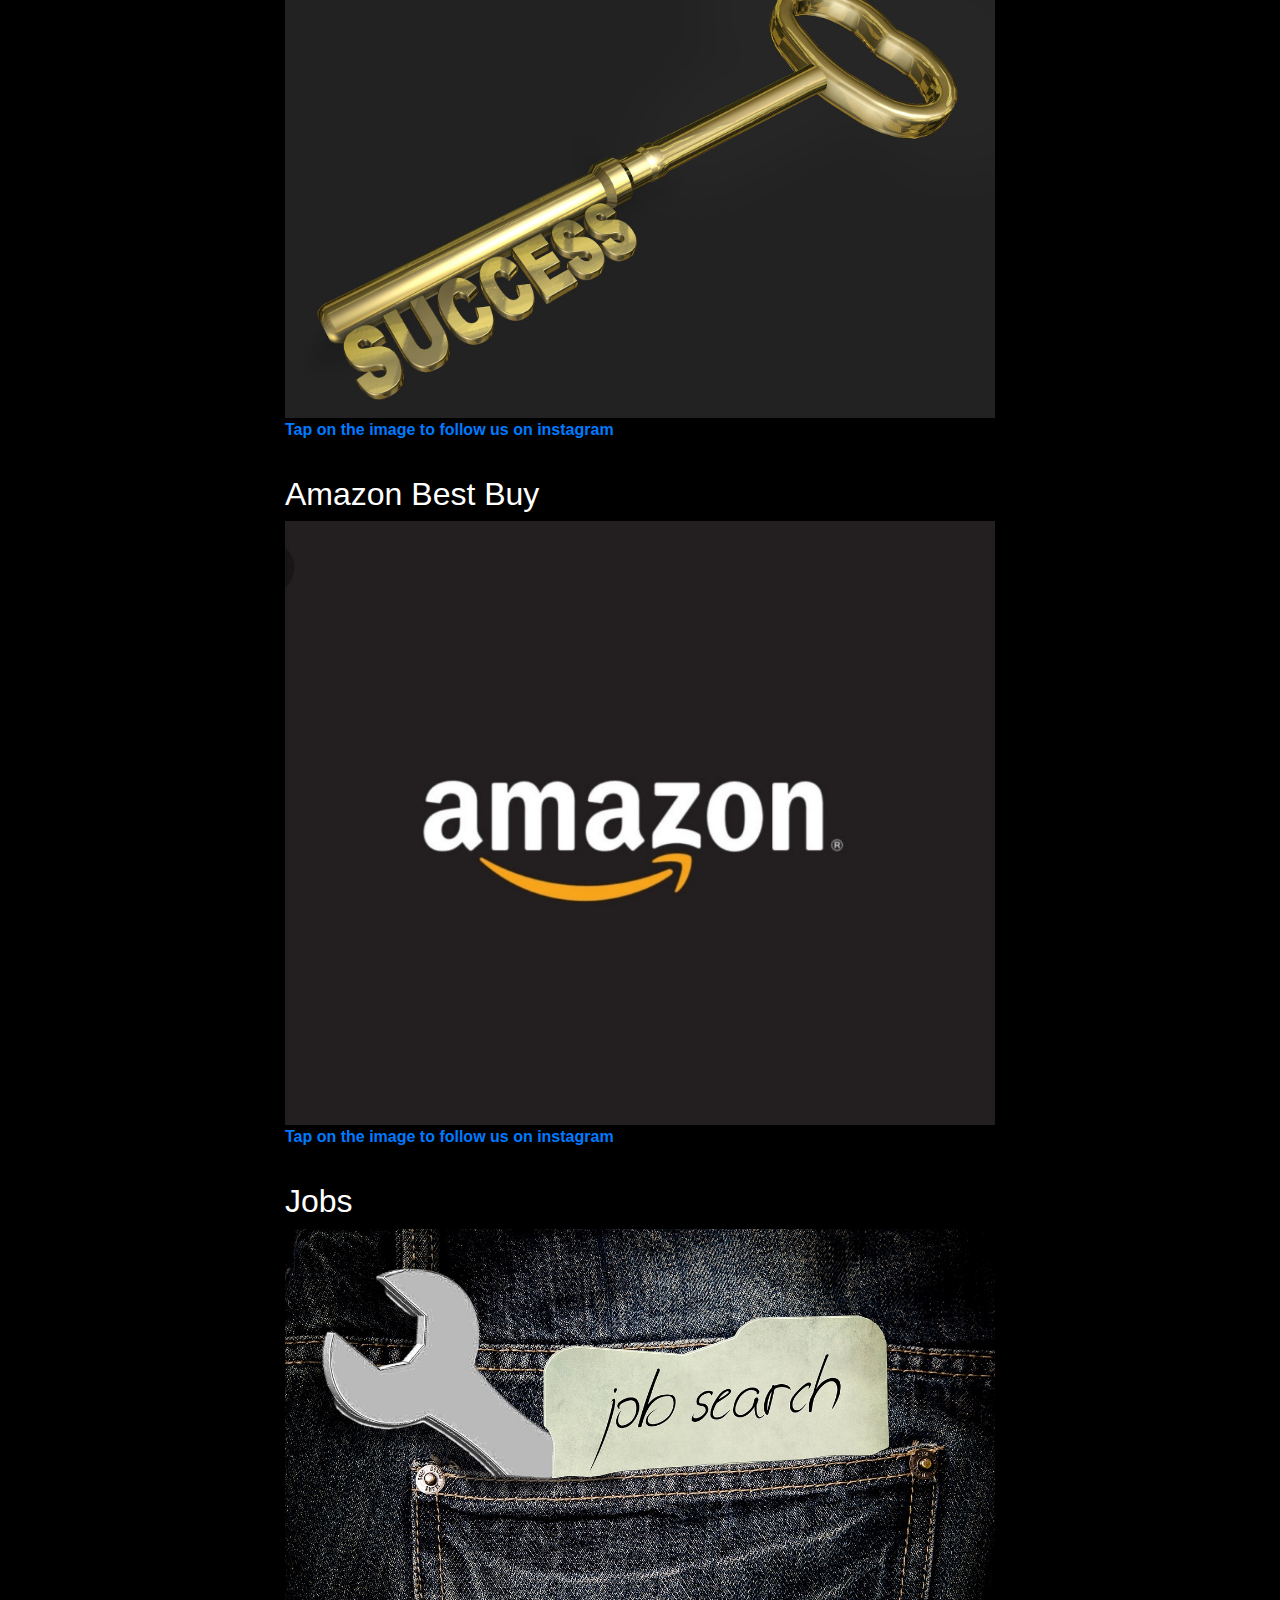
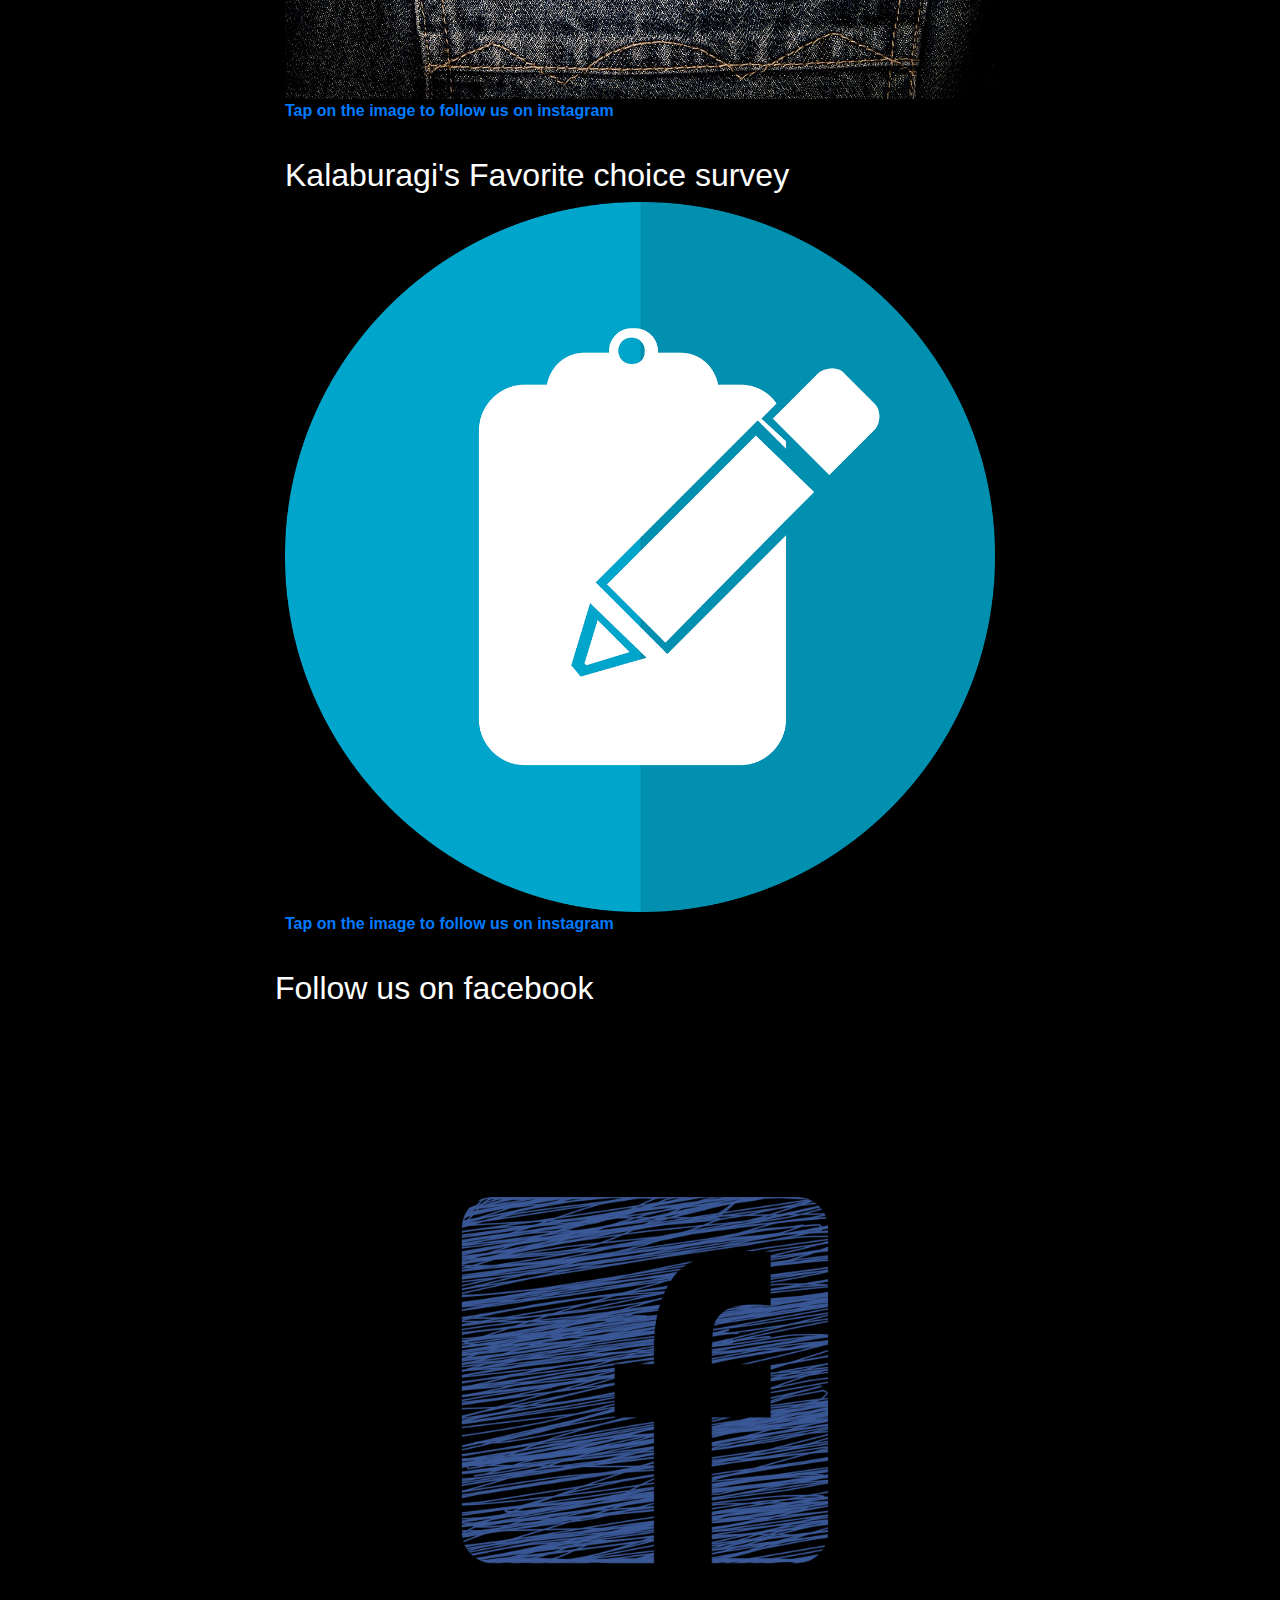
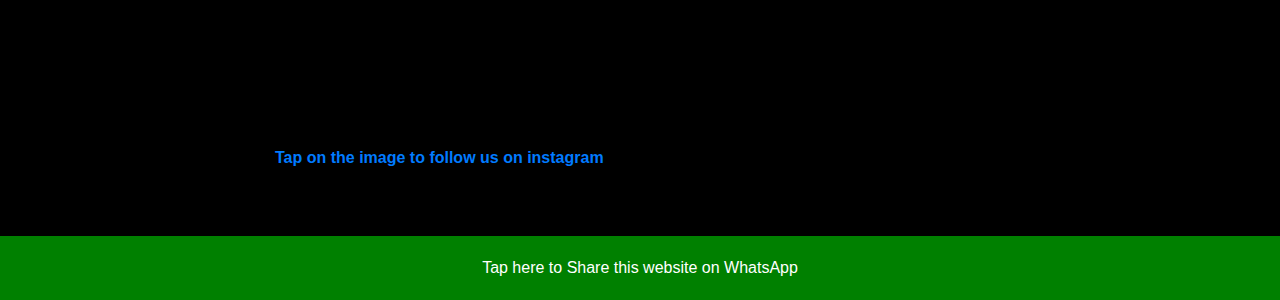
==== commit d55185f5: "ok" ====
--- a/index.html
+++ b/index.html
@@ -44,7 +44,7 @@
 		<div class="row">
 	<div class="col-xs-12 col-md-8 offset-md-2">
 	<p>Follow us on instagram</p>
-	<a href=#><img src="insta.jpg" class="responsive">Tap on the image to follow us on instagram</a><hr>
+	<a href=#><img src="insta.jpg" class="responsive"><b>Tap on the image to follow us on instagram</b></a><hr>
 		</div>
 		</div>
 	</div>
@@ -53,7 +53,7 @@
 	<div class="container" "text-center">
 	<div class="col-xs-12 col-md-8 offset-md-2">
 		<h2>Kalaburagi Attraction</h2>
-	<a href="Blog2019/Gulbarga/attraction.html"><img src="Attraction.jpg" class="responsive"> Tap on the image to view more</a><hr>
+	<a href="Blog2019/Gulbarga/attraction.html"><img src="Attraction.jpg" class="responsive"><b>Tap on the image to follow us on instagram</b></a><hr>
 		</div>
 	</div>
 	
@@ -63,7 +63,7 @@
 	<div class="container" "text-center">
 	<div class="col-xs-12 col-md-8 offset-md-2">
 		<h2>Massive Hit</h2>
-	<a href=#><img src="yash.png" class="responsive">Tap on the image to view more</a><hr>
+	<a href=#><img src="yash.png" class="responsive"><b>Tap on the image to follow us on instagram</b></a><hr>
 		</div>
 	</div>
 	
@@ -73,7 +73,7 @@
 	<div class="container" "text-center">
 	<div class="col-xs-12 col-md-8 offset-md-2">
 		<h2>Sandalwood Queens</h2>
-	<a href="Blog2019/sandalwood/sandalwood.html"><img src="queen.jpg" class="responsive">Tap on the image to view more</a><hr>
+	<a href="Blog2019/sandalwood/sandalwood.html"><img src="queen.jpg" class="responsive"><b>Tap on the image to follow us on instagram</b></a><hr>
 		</div>
 	</div>
 	
@@ -82,7 +82,7 @@
 	<div class="container" "text-center">
 	<div class="col-xs-12 col-md-8 offset-md-2">
 		<h2>Kalaburagi Photography</h2>
-	<a href="Blog2019/photography/photography.html"><img src="photo.jpg" class="responsive">Tap on the image to view more</a><hr>
+	<a href="Blog2019/photography/photography.html"><img src="photo.jpg" class="responsive"><b>Tap on the image to follow us on instagram</b></a><hr>
 		</div>
 	</div>
 	
@@ -91,7 +91,7 @@
 	<div class="container" "text-center">
 	<div class="col-xs-12 col-md-8 offset-md-2">
 		<h2>Selfies</h2>
-	<a href="Blog2019/selfie/selfiegroup.html"><img src="selfie.jpg" class="responsive">Tap on the image to view more</a><hr>
+	<a href="Blog2019/selfie/selfiegroup.html"><img src="selfie.jpg" class="responsive"><b>Tap on the image to follow us on instagram</b></a><hr>
 		</div>
 	</div>
 	
@@ -100,7 +100,7 @@
 	<div class="container" "text-center">
 	<div class="col-xs-12 col-md-8 offset-md-2">
 		<h2>Wishes</h2>
-	<a href="Blog2019/Wishes/wishes.html"><img src="wish.jpg" class="responsive">Tap on the image to view more</a><hr>
+	<a href="Blog2019/Wishes/wishes.html"><img src="wish.jpg" class="responsive"><b>Tap on the image to follow us on instagram</b></a><hr>
 		</div>
 	</div>
 	
@@ -109,16 +109,23 @@
 	<div class="container" "text-center">
 	<div class="col-xs-12 col-md-8 offset-md-2">
 		<h2>Advertisement</h2>
-	<a href="Blog2019/Advertisement/advertisement.html"><img src="advertising.jpg" class="responsive">Tap on the image to view more</a><hr>
+	<a href="Blog2019/Advertisement/advertisement.html"><img src="advertising.jpg" class="responsive"><b>Tap on the image to follow us on instagram</b></a><hr>
 		</div>
 	</div>
 	
+	
+	<div class="container" "text-center">
+	<div class="col-xs-12 col-md-8 offset-md-2">
+		<h2>Education-Classes</h2>
+	<a href="#"><img src="classes.png" class="responsive"><b>Tap on the image to follow us on instagram</b></a><hr>
+		</div>
+	</div>
 	
 	
 	<div class="container" "text-center">
 	<div class="col-xs-12 col-md-8 offset-md-2">
 		<h2>Success stories</h2>
-	<a href="Blog2019/Success/success.html"><img src="success.jpg" class="responsive">Tap on the image to view more</a><hr>
+	<a href="Blog2019/Success/success.html"><img src="success.jpg" class="responsive"><b>Tap on the image to follow us on instagram</b></a><hr>
 		</div>
 	</div>
 	
@@ -128,7 +135,7 @@
 	<div class="container" "text-center">
 	<div class="col-xs-12 col-md-8 offset-md-2">
 		<h2>Amazon Best Buy</h2>
-	<a href="Blog2019/amazon/amzn.html"><img src="amazon.jpg" class="responsive">Tap on the image to view more</a><hr>
+	<a href="Blog2019/amazon/amzn.html"><img src="amazon.jpg" class="responsive"><b>Tap on the image to follow us on instagram</b></a><hr>
 		</div>
 	</div>
 	
@@ -136,7 +143,7 @@
 	<div class="container" "text-center">
 	<div class="col-xs-12 col-md-8 offset-md-2">
 		<h2>Jobs</h2>
-	<a href="Blog2019/job/jb.html"><img src="job.jpg" class="responsive">Tap on the image to view more</a><hr>
+	<a href="Blog2019/job/jb.html"><img src="job.jpg" class="responsive"><b>Tap on the image to follow us on instagram</b></a><hr>
 		</div>
 	</div>
 	
@@ -146,7 +153,7 @@
 		<div class="container" "text-center">
 	<div class="col-xs-12 col-md-8 offset-md-2">
 		<h2>Kalaburagi's Favorite choice survey</h2>
-	<a href="#"><img src="survey.png" class="responsive">Tap on the image to view more</a><hr>
+	<a href="#"><img src="survey.png" class="responsive"><b>Tap on the image to follow us on instagram</b></a><hr>
 			</div>
 		</div>
 		
@@ -157,7 +164,7 @@
 		<div class="row">
 	<div class="col-xs-12 col-md-8 offset-md-2">
 	<h2>Follow us on facebook</h2>
-	<a href=#><img src="facebook.png" class="responsive">Tap on the image to follow us on facebook</a><hr>
+	<a href=#><img src="facebook.png" class="responsive"><b>Tap on the image to follow us on instagram</b></a><hr>
 		</div>
 		</div>
 	</div>
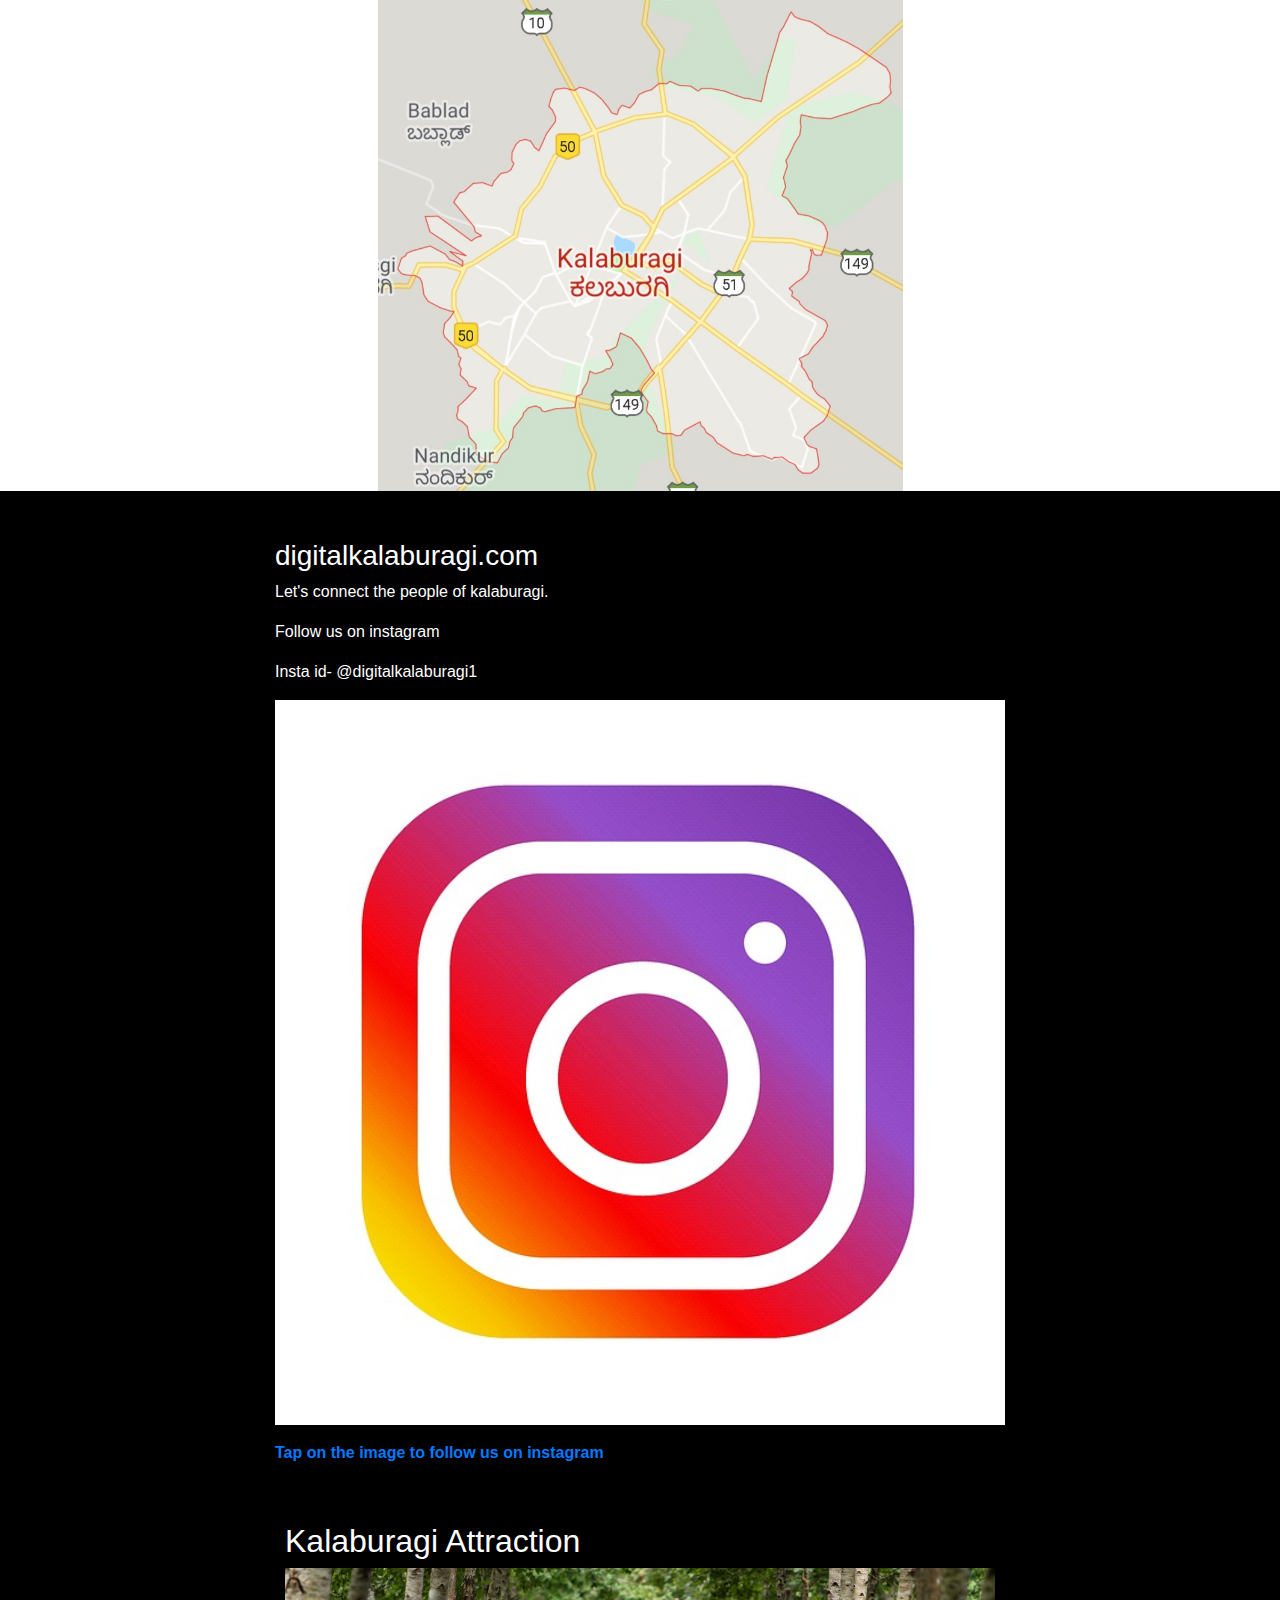
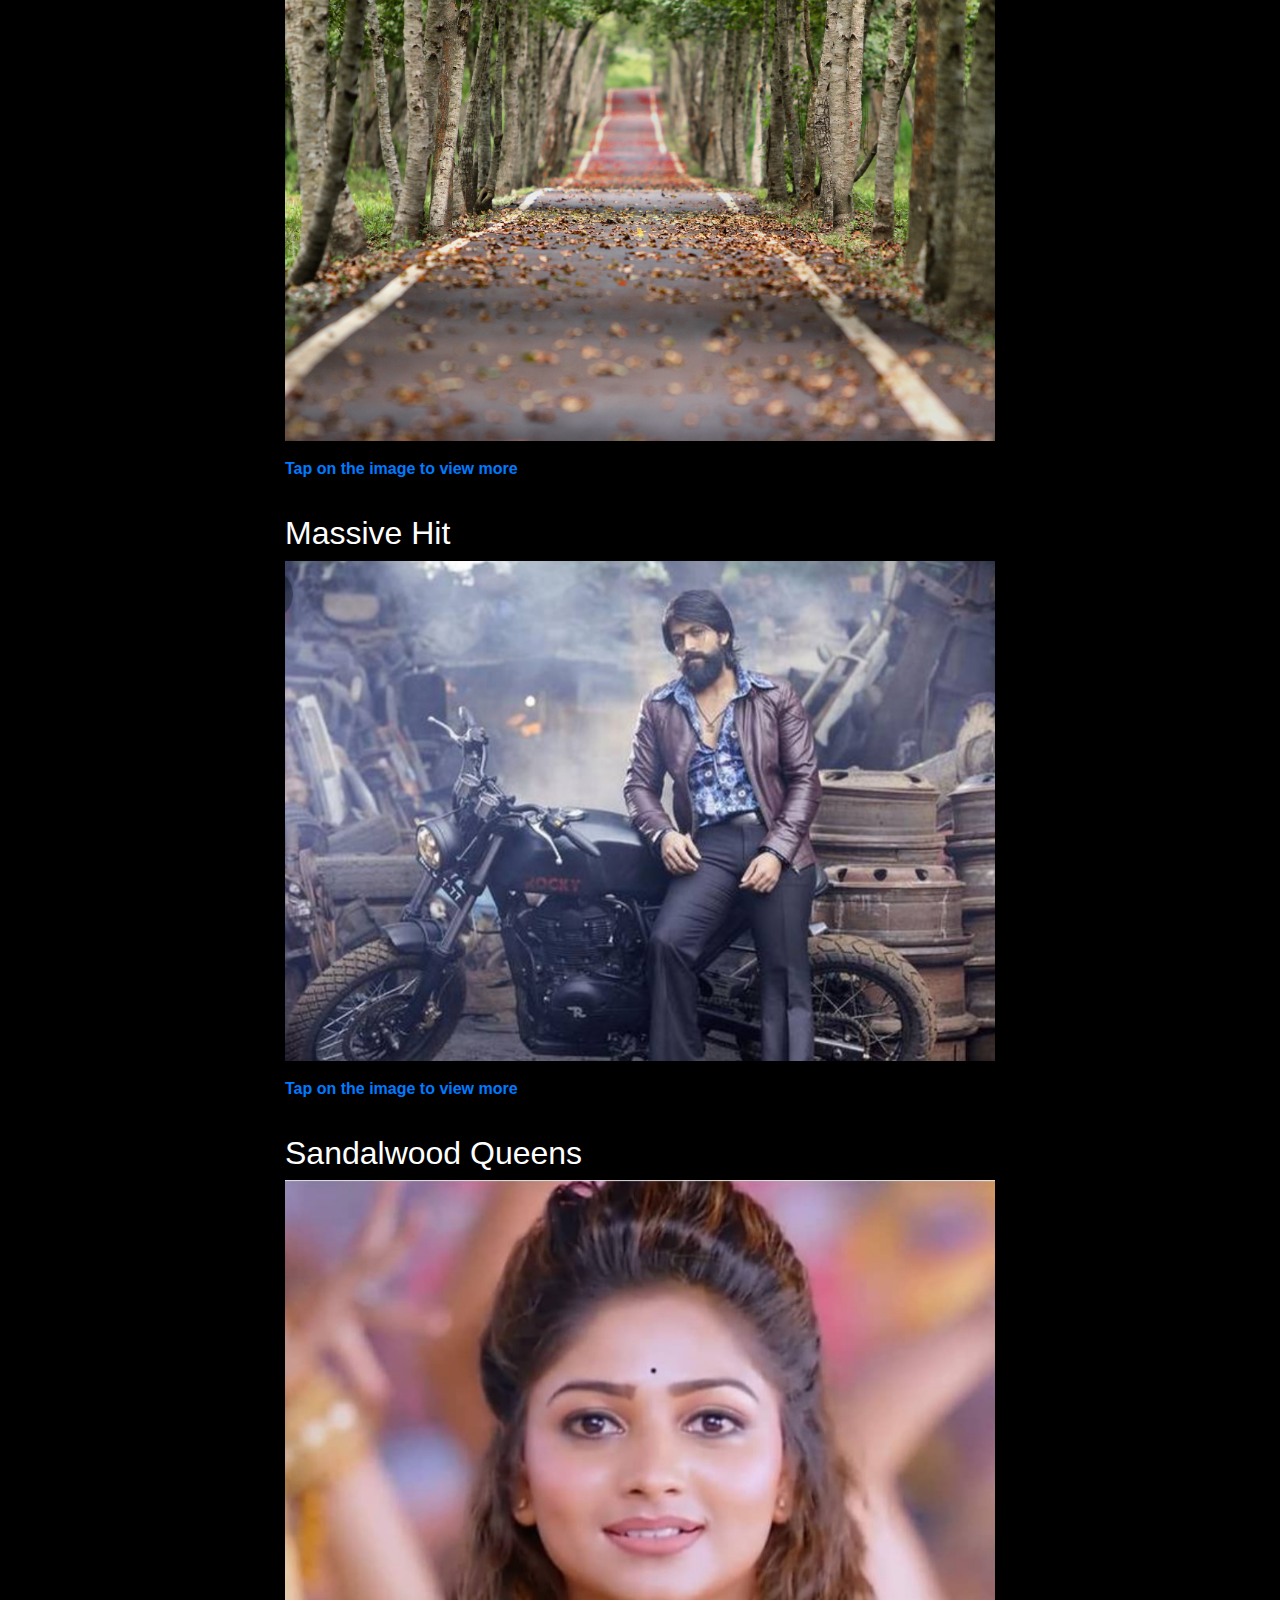
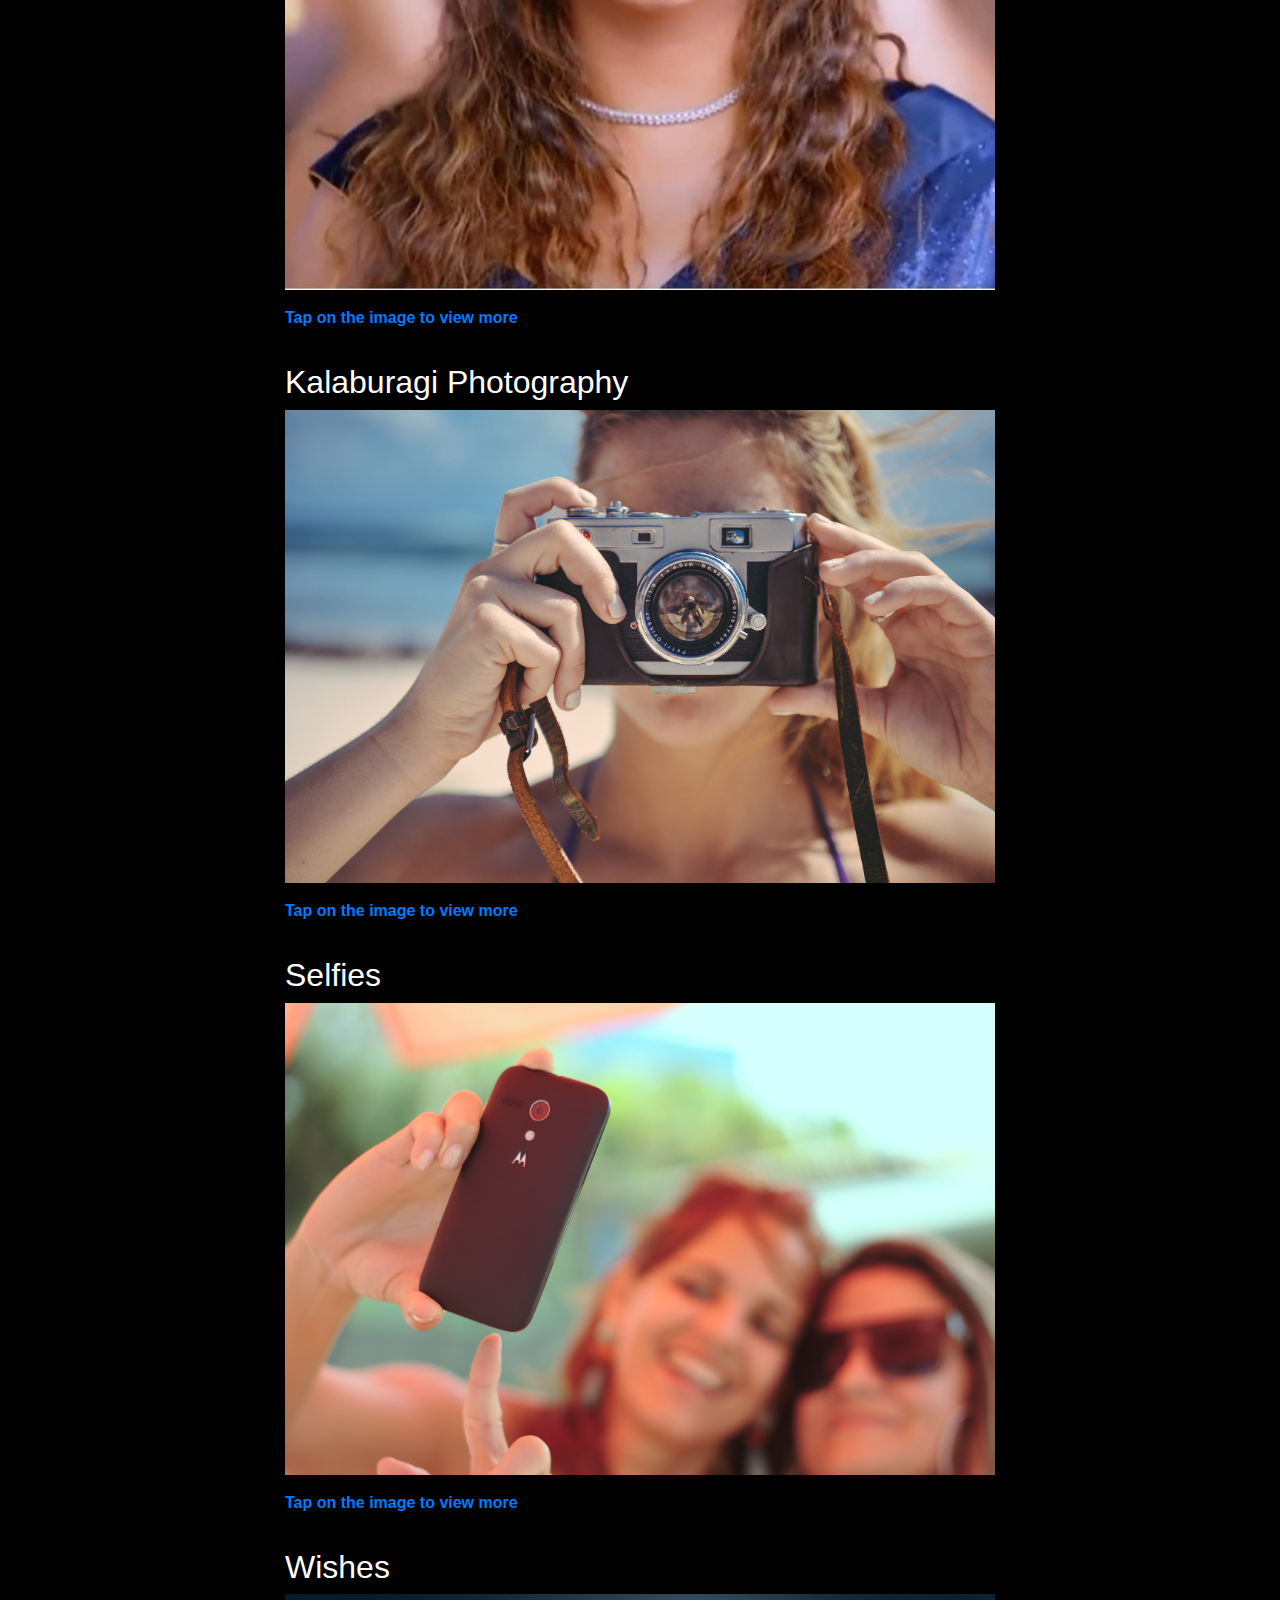
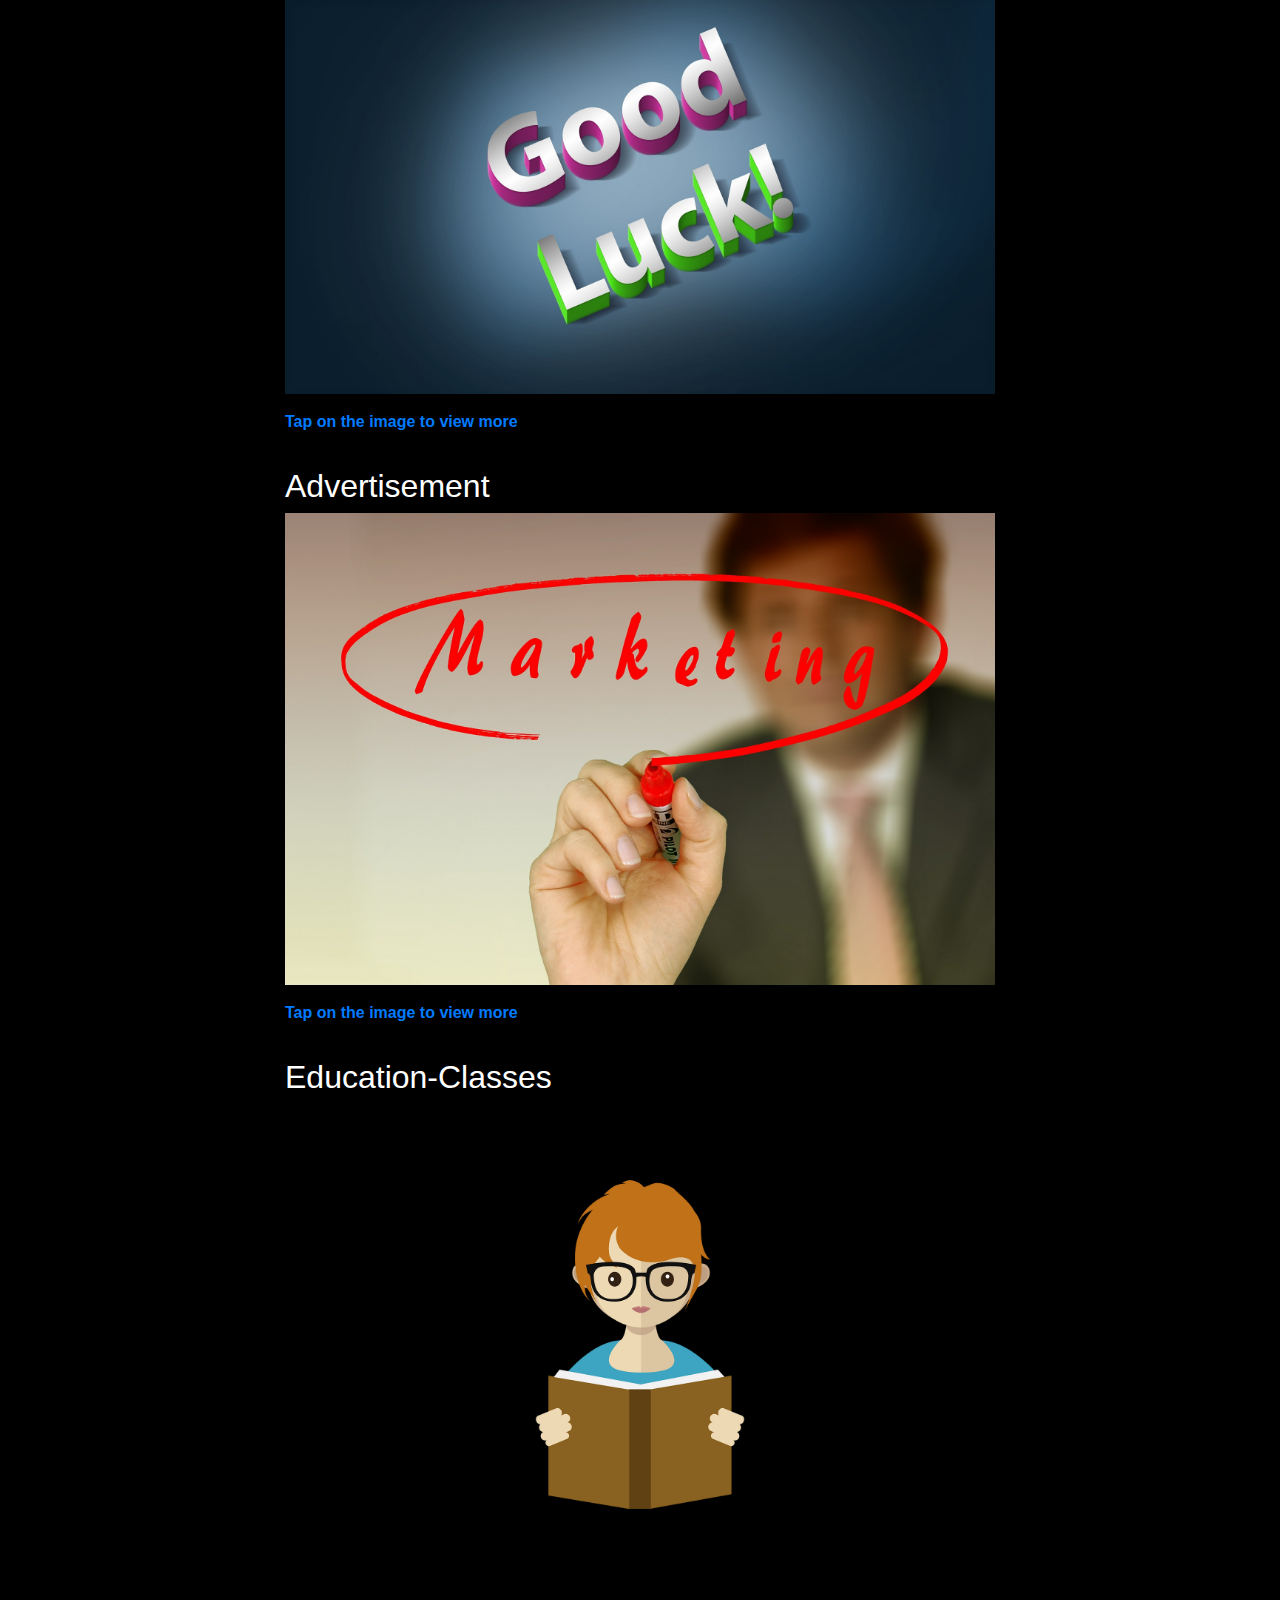
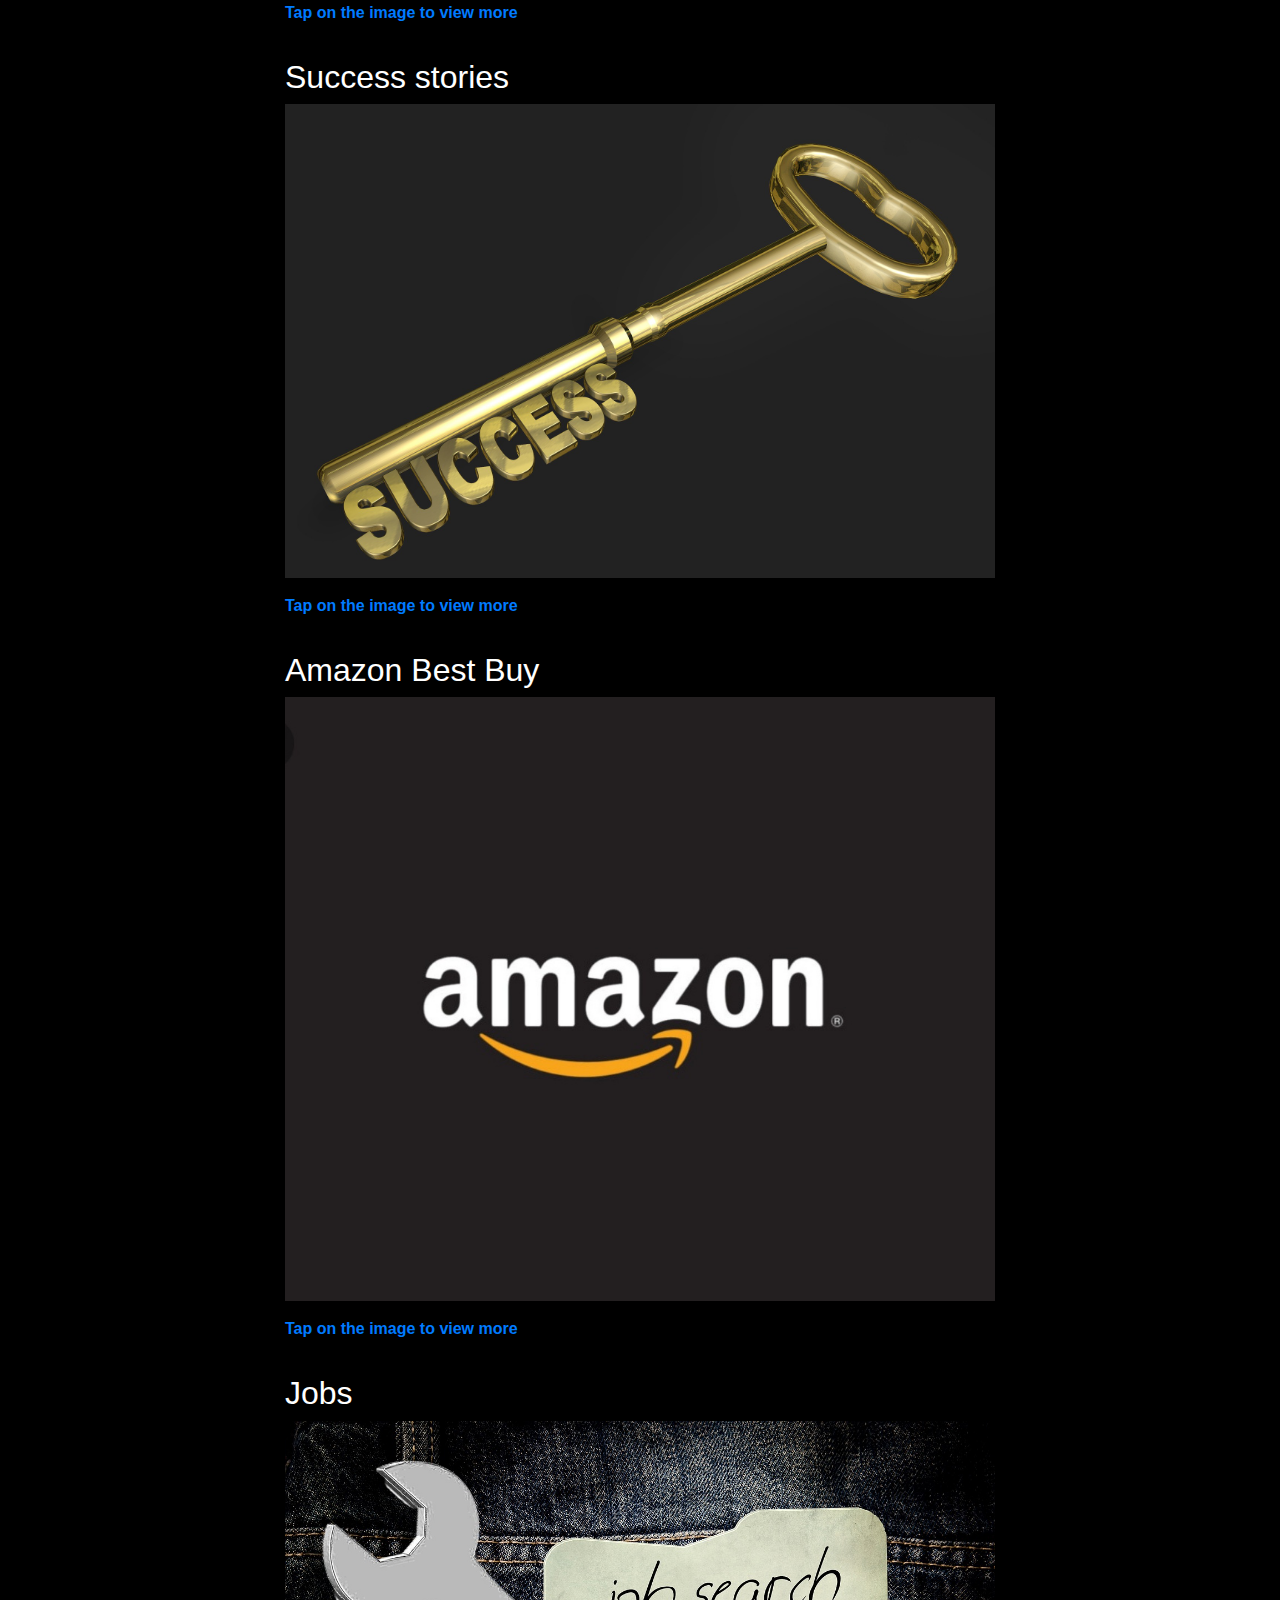
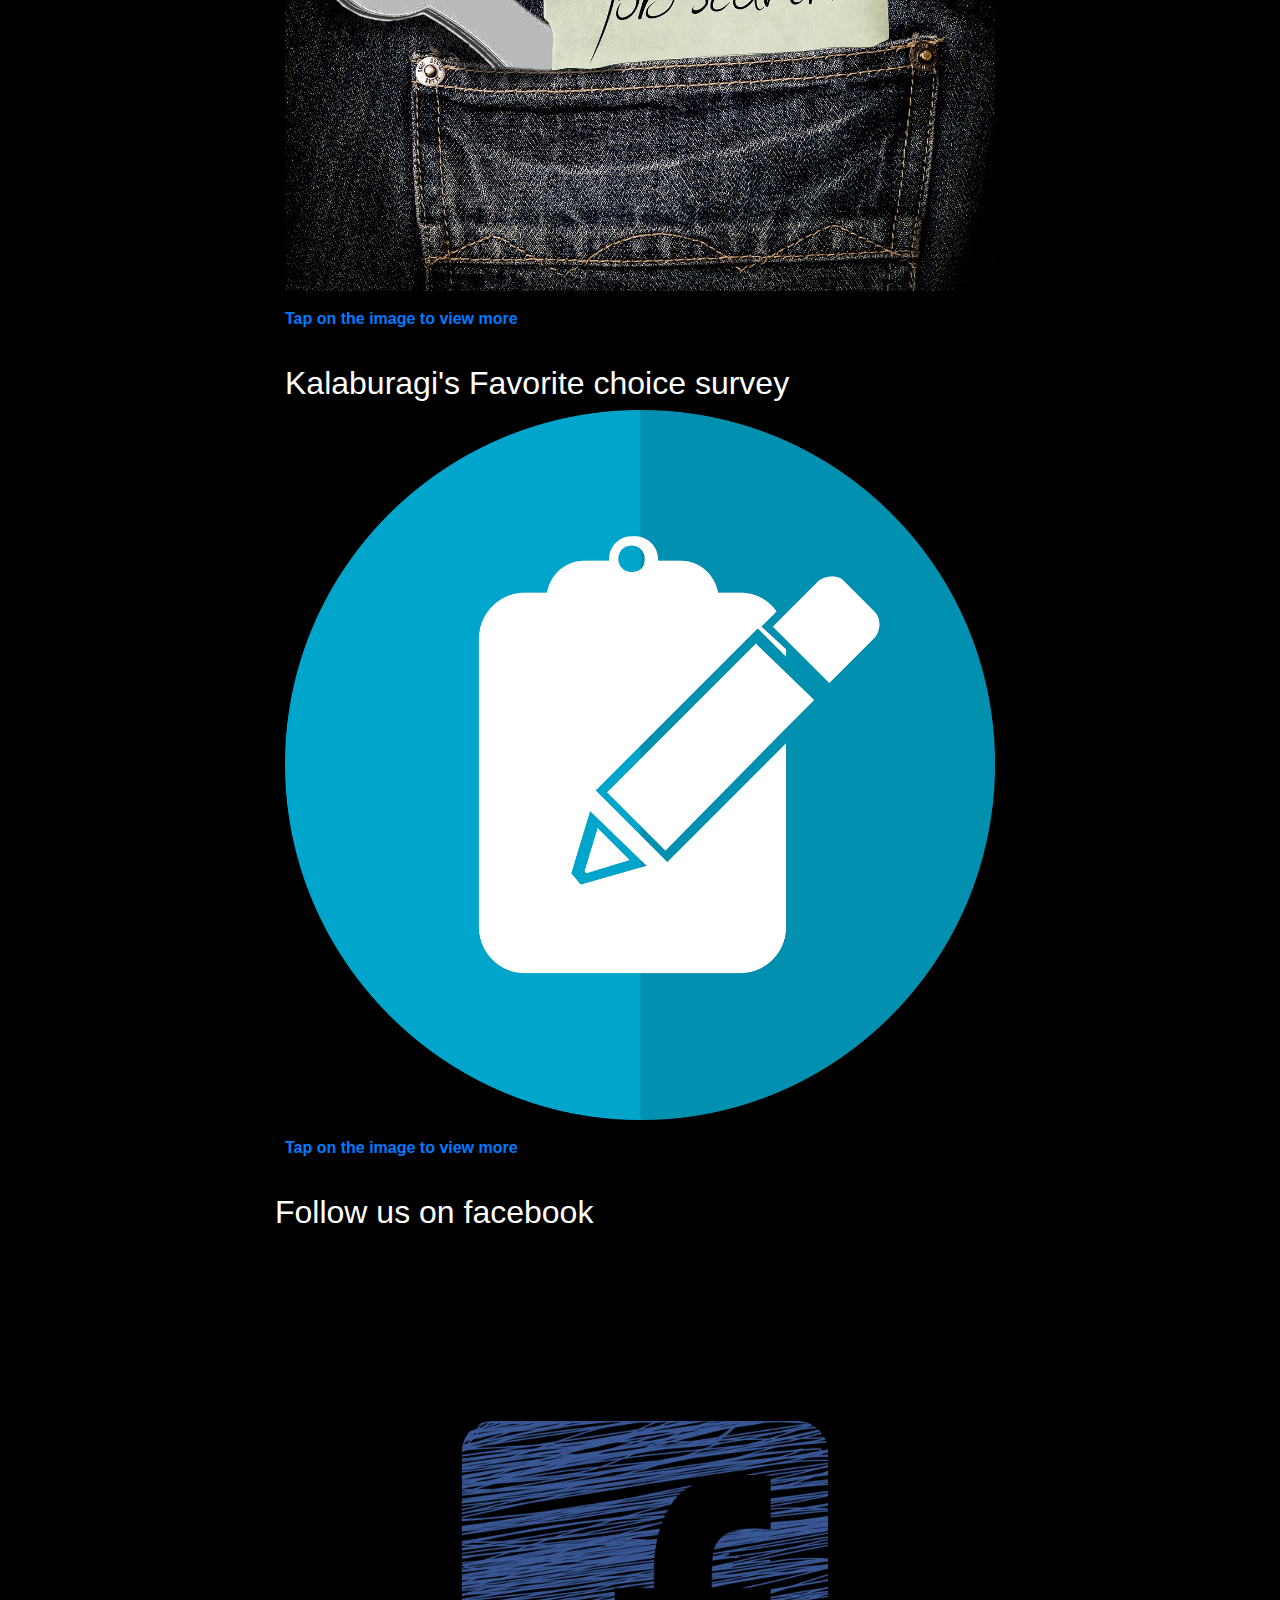
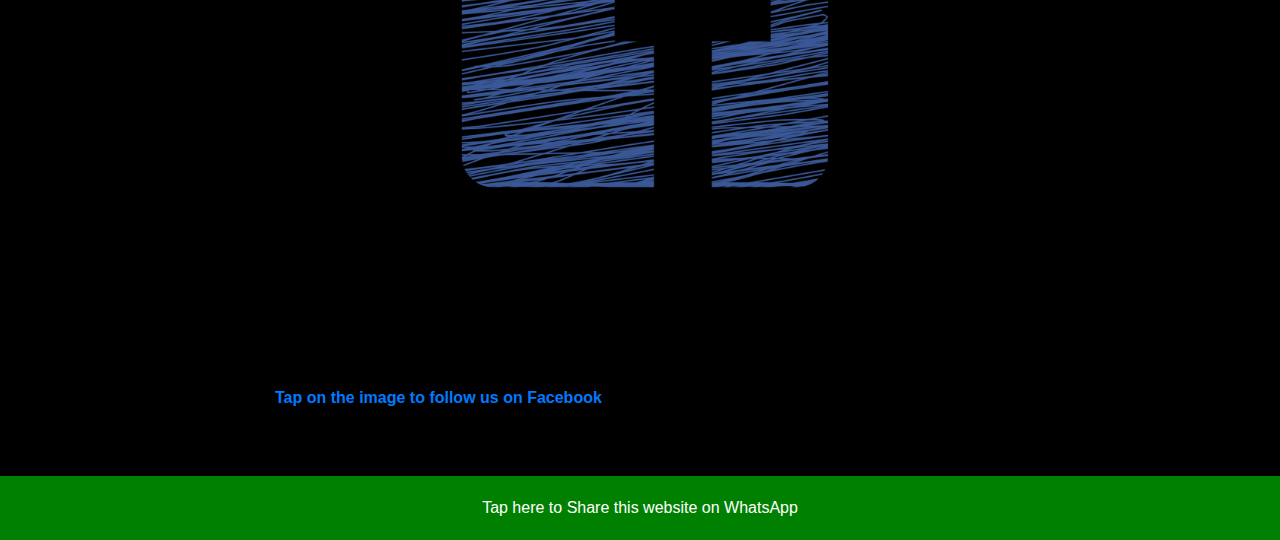
==== commit abc7b698: "ok" ====
--- a/index.html
+++ b/index.html
@@ -30,7 +30,7 @@
 <div class="row">
 <div class="col-xs-12 col-md-8 offset-md-2">
 <div><h3>digitalkalaburagi.com</h3>
-	<p> Kalaburagi is a place where people live with love &amp; respect with each other. Celebrate all the fesivals together. People here are proud to be kannadian &amp; live in Kalaburagi.</p>
+	<p>Let's connect the people of kalaburagi.</p>
 	</div>
 	</div>
 	</div>
@@ -44,7 +44,8 @@
 		<div class="row">
 	<div class="col-xs-12 col-md-8 offset-md-2">
 	<p>Follow us on instagram</p>
-	<a href=#><img src="insta.jpg" class="responsive"><b>Tap on the image to follow us on instagram</b></a><hr>
+		<p>Insta id- @digitalkalaburagi1</p>
+	<a href="https://www.instagram.com/digitalkalaburagi1/?hl=en"><img src="insta.jpg" class="responsive"><p></p><b>Tap on the image to follow us on instagram</b></a><hr>
 		</div>
 		</div>
 	</div>
@@ -53,7 +54,7 @@
 	<div class="container" "text-center">
 	<div class="col-xs-12 col-md-8 offset-md-2">
 		<h2>Kalaburagi Attraction</h2>
-	<a href="Blog2019/Gulbarga/attraction.html"><img src="Attraction.jpg" class="responsive"><b>Tap on the image to follow us on instagram</b></a><hr>
+	<a href="Blog2019/Gulbarga/attraction.html"><img src="Attraction.jpg" class="responsive"><P></P><b>Tap on the image to view more</b></a><hr>
 		</div>
 	</div>
 	
@@ -63,7 +64,7 @@
 	<div class="container" "text-center">
 	<div class="col-xs-12 col-md-8 offset-md-2">
 		<h2>Massive Hit</h2>
-	<a href=#><img src="yash.png" class="responsive"><b>Tap on the image to follow us on instagram</b></a><hr>
+	<a href=#><img src="yash.png" class="responsive"><P></P><b>Tap on the image to view more</b></a><hr>
 		</div>
 	</div>
 	
@@ -73,7 +74,7 @@
 	<div class="container" "text-center">
 	<div class="col-xs-12 col-md-8 offset-md-2">
 		<h2>Sandalwood Queens</h2>
-	<a href="Blog2019/sandalwood/sandalwood.html"><img src="queen.jpg" class="responsive"><b>Tap on the image to follow us on instagram</b></a><hr>
+	<a href="Blog2019/sandalwood/sandalwood.html"><img src="queen.jpg" class="responsive"><P></P><b>Tap on the image to view more</b></a><hr>
 		</div>
 	</div>
 	
@@ -82,7 +83,7 @@
 	<div class="container" "text-center">
 	<div class="col-xs-12 col-md-8 offset-md-2">
 		<h2>Kalaburagi Photography</h2>
-	<a href="Blog2019/photography/photography.html"><img src="photo.jpg" class="responsive"><b>Tap on the image to follow us on instagram</b></a><hr>
+	<a href="Blog2019/photography/photography.html"><img src="photo.jpg" class="responsive"><P></P><b>Tap on the image to view more</b></a><hr>
 		</div>
 	</div>
 	
@@ -91,7 +92,7 @@
 	<div class="container" "text-center">
 	<div class="col-xs-12 col-md-8 offset-md-2">
 		<h2>Selfies</h2>
-	<a href="Blog2019/selfie/selfiegroup.html"><img src="selfie.jpg" class="responsive"><b>Tap on the image to follow us on instagram</b></a><hr>
+	<a href="Blog2019/selfie/selfiegroup.html"><img src="selfie.jpg" class="responsive"><P></P><b>Tap on the image to view more</b></a><hr>
 		</div>
 	</div>
 	
@@ -100,7 +101,7 @@
 	<div class="container" "text-center">
 	<div class="col-xs-12 col-md-8 offset-md-2">
 		<h2>Wishes</h2>
-	<a href="Blog2019/Wishes/wishes.html"><img src="wish.jpg" class="responsive"><b>Tap on the image to follow us on instagram</b></a><hr>
+	<a href="Blog2019/Wishes/wishes.html"><img src="wish.jpg" class="responsive"><P></P><b>Tap on the image to view more</b></a><hr>
 		</div>
 	</div>
 	
@@ -109,7 +110,7 @@
 	<div class="container" "text-center">
 	<div class="col-xs-12 col-md-8 offset-md-2">
 		<h2>Advertisement</h2>
-	<a href="Blog2019/Advertisement/advertisement.html"><img src="advertising.jpg" class="responsive"><b>Tap on the image to follow us on instagram</b></a><hr>
+	<a href="Blog2019/Advertisement/advertisement.html"><img src="advertising.jpg" class="responsive"><P></P><b>Tap on the image to view more</b></a><hr>
 		</div>
 	</div>
 	
@@ -117,7 +118,7 @@
 	<div class="container" "text-center">
 	<div class="col-xs-12 col-md-8 offset-md-2">
 		<h2>Education-Classes</h2>
-	<a href="#"><img src="classes.png" class="responsive"><b>Tap on the image to follow us on instagram</b></a><hr>
+	<a href="Blog2019/class/edu.html"><img src="classes.png" class="responsive"><P></P><b>Tap on the image to view more</b></a><hr>
 		</div>
 	</div>
 	
@@ -125,7 +126,7 @@
 	<div class="container" "text-center">
 	<div class="col-xs-12 col-md-8 offset-md-2">
 		<h2>Success stories</h2>
-	<a href="Blog2019/Success/success.html"><img src="success.jpg" class="responsive"><b>Tap on the image to follow us on instagram</b></a><hr>
+	<a href="Blog2019/Success/success.html"><img src="success.jpg" class="responsive"><P></P><b>Tap on the image to view more</b></a><hr>
 		</div>
 	</div>
 	
@@ -135,7 +136,7 @@
 	<div class="container" "text-center">
 	<div class="col-xs-12 col-md-8 offset-md-2">
 		<h2>Amazon Best Buy</h2>
-	<a href="Blog2019/amazon/amzn.html"><img src="amazon.jpg" class="responsive"><b>Tap on the image to follow us on instagram</b></a><hr>
+	<a href="Blog2019/amazon/amzn.html"><img src="amazon.jpg" class="responsive"><P></P><b>Tap on the image to view more</b></a><hr>
 		</div>
 	</div>
 	
@@ -143,7 +144,7 @@
 	<div class="container" "text-center">
 	<div class="col-xs-12 col-md-8 offset-md-2">
 		<h2>Jobs</h2>
-	<a href="Blog2019/job/jb.html"><img src="job.jpg" class="responsive"><b>Tap on the image to follow us on instagram</b></a><hr>
+	<a href="Blog2019/job/jb.html"><img src="job.jpg" class="responsive"><P></P><b>Tap on the image to view more</b></a><hr>
 		</div>
 	</div>
 	
@@ -153,7 +154,7 @@
 		<div class="container" "text-center">
 	<div class="col-xs-12 col-md-8 offset-md-2">
 		<h2>Kalaburagi's Favorite choice survey</h2>
-	<a href="#"><img src="survey.png" class="responsive"><b>Tap on the image to follow us on instagram</b></a><hr>
+	<a href="#"><img src="survey.png" class="responsive"><P></P><b>Tap on the image to view more</b></a><hr>
 			</div>
 		</div>
 		
@@ -164,7 +165,7 @@
 		<div class="row">
 	<div class="col-xs-12 col-md-8 offset-md-2">
 	<h2>Follow us on facebook</h2>
-	<a href=#><img src="facebook.png" class="responsive"><b>Tap on the image to follow us on instagram</b></a><hr>
+	<a href=#><img src="facebook.png" class="responsive"><P></P><b>Tap on the image to follow us on Facebook</b></a><hr>
 		</div>
 		</div>
 	</div>
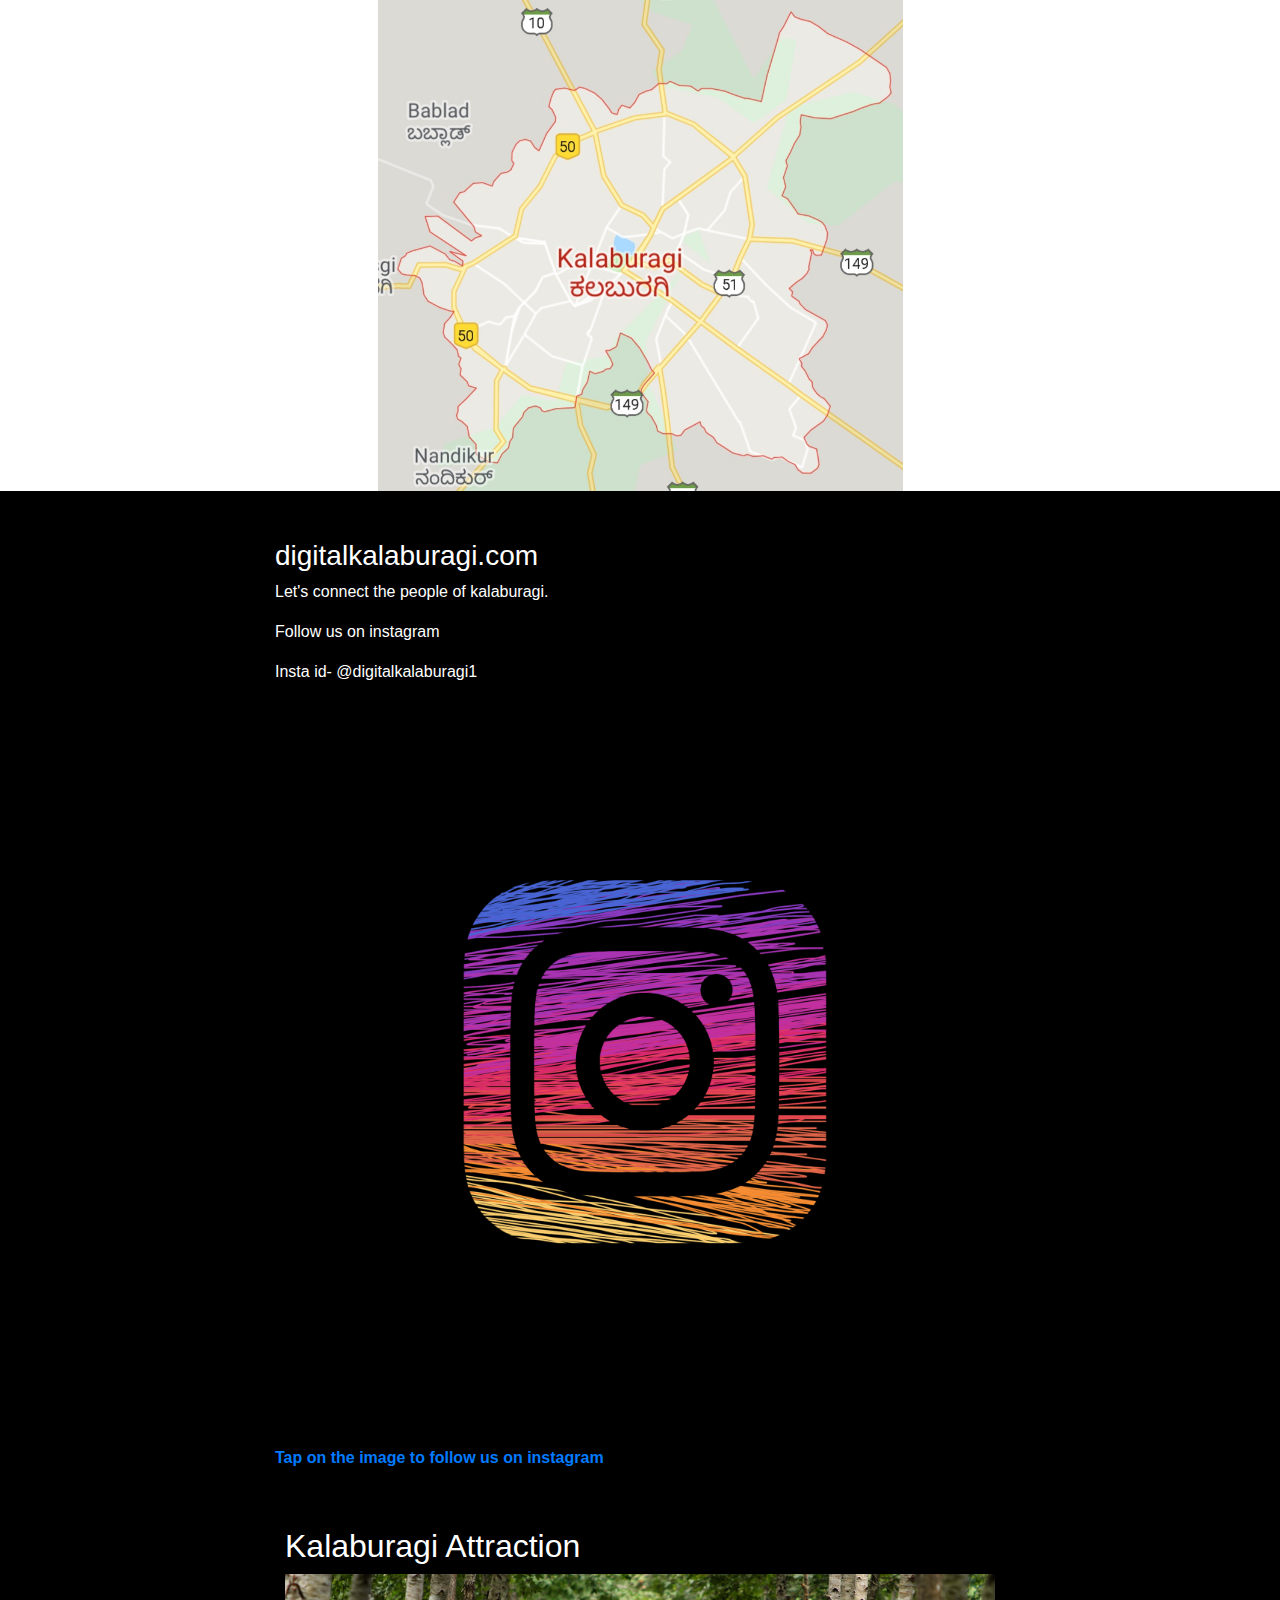
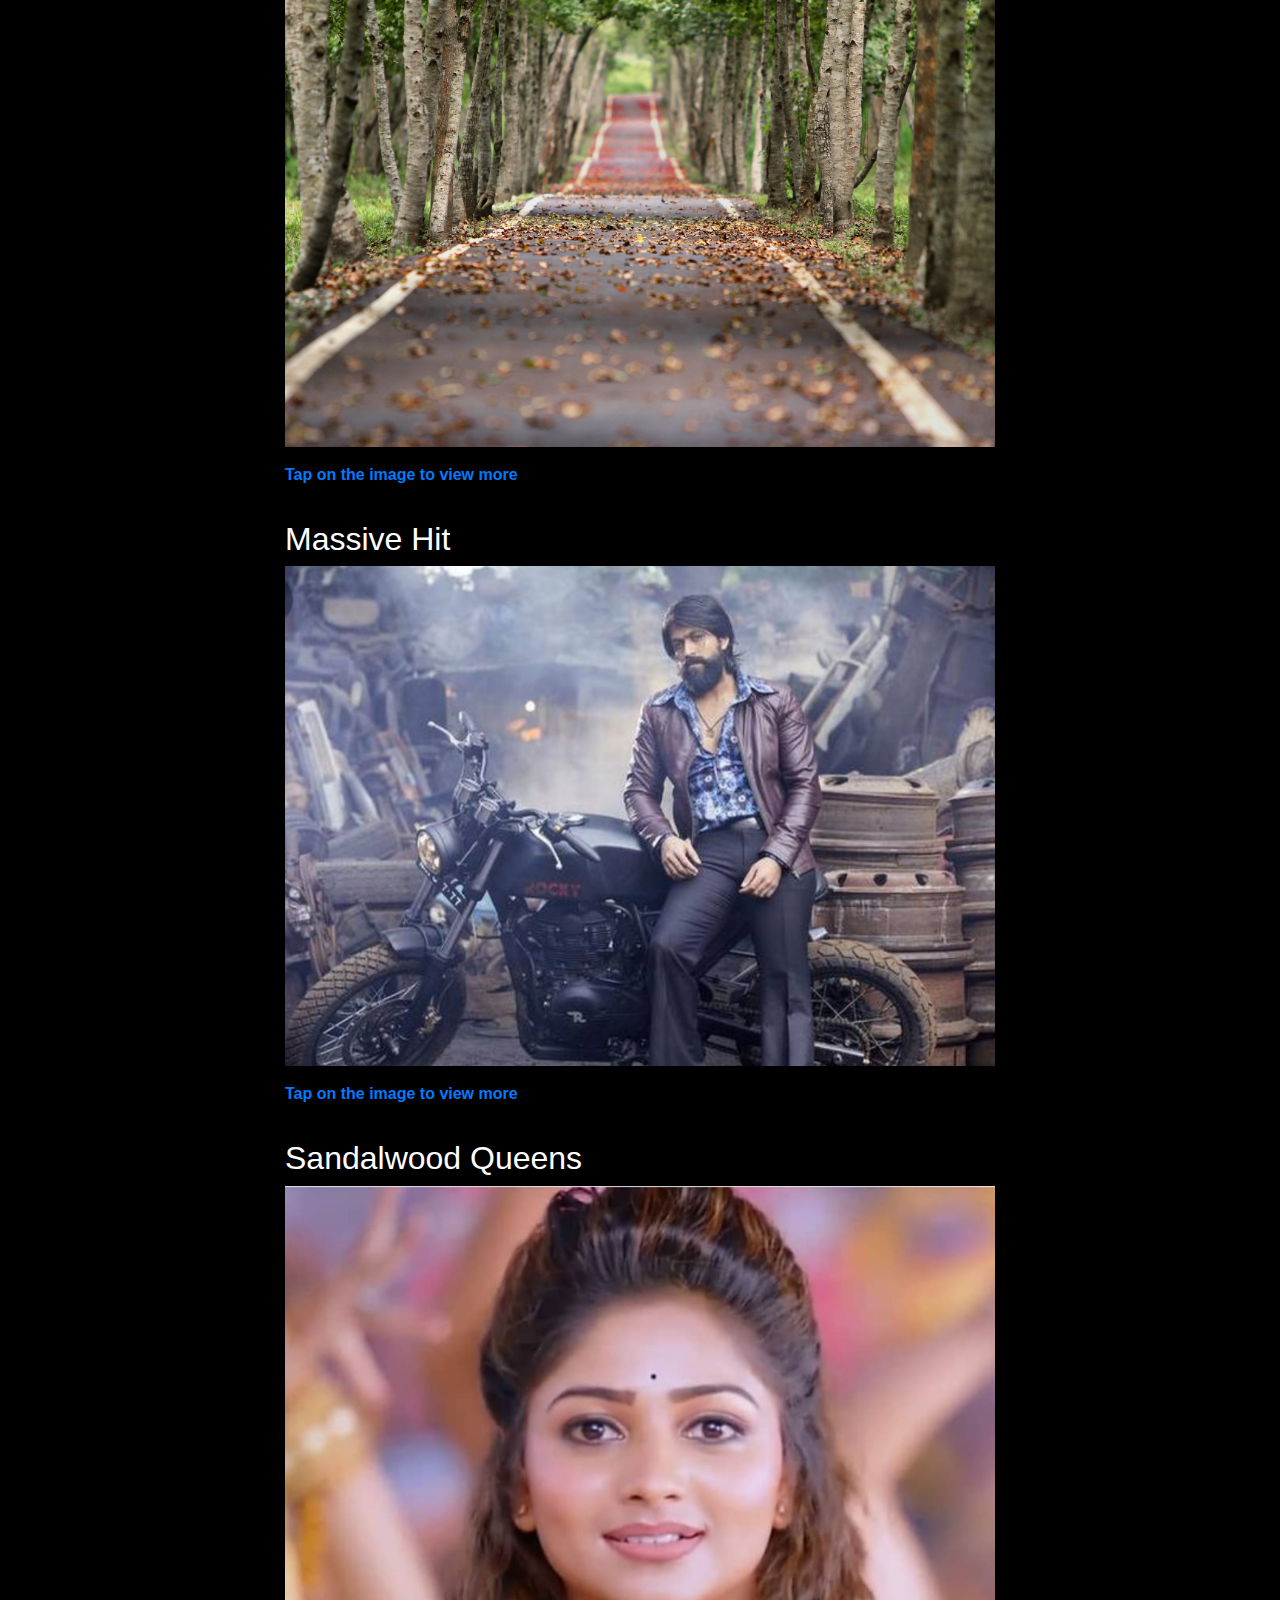
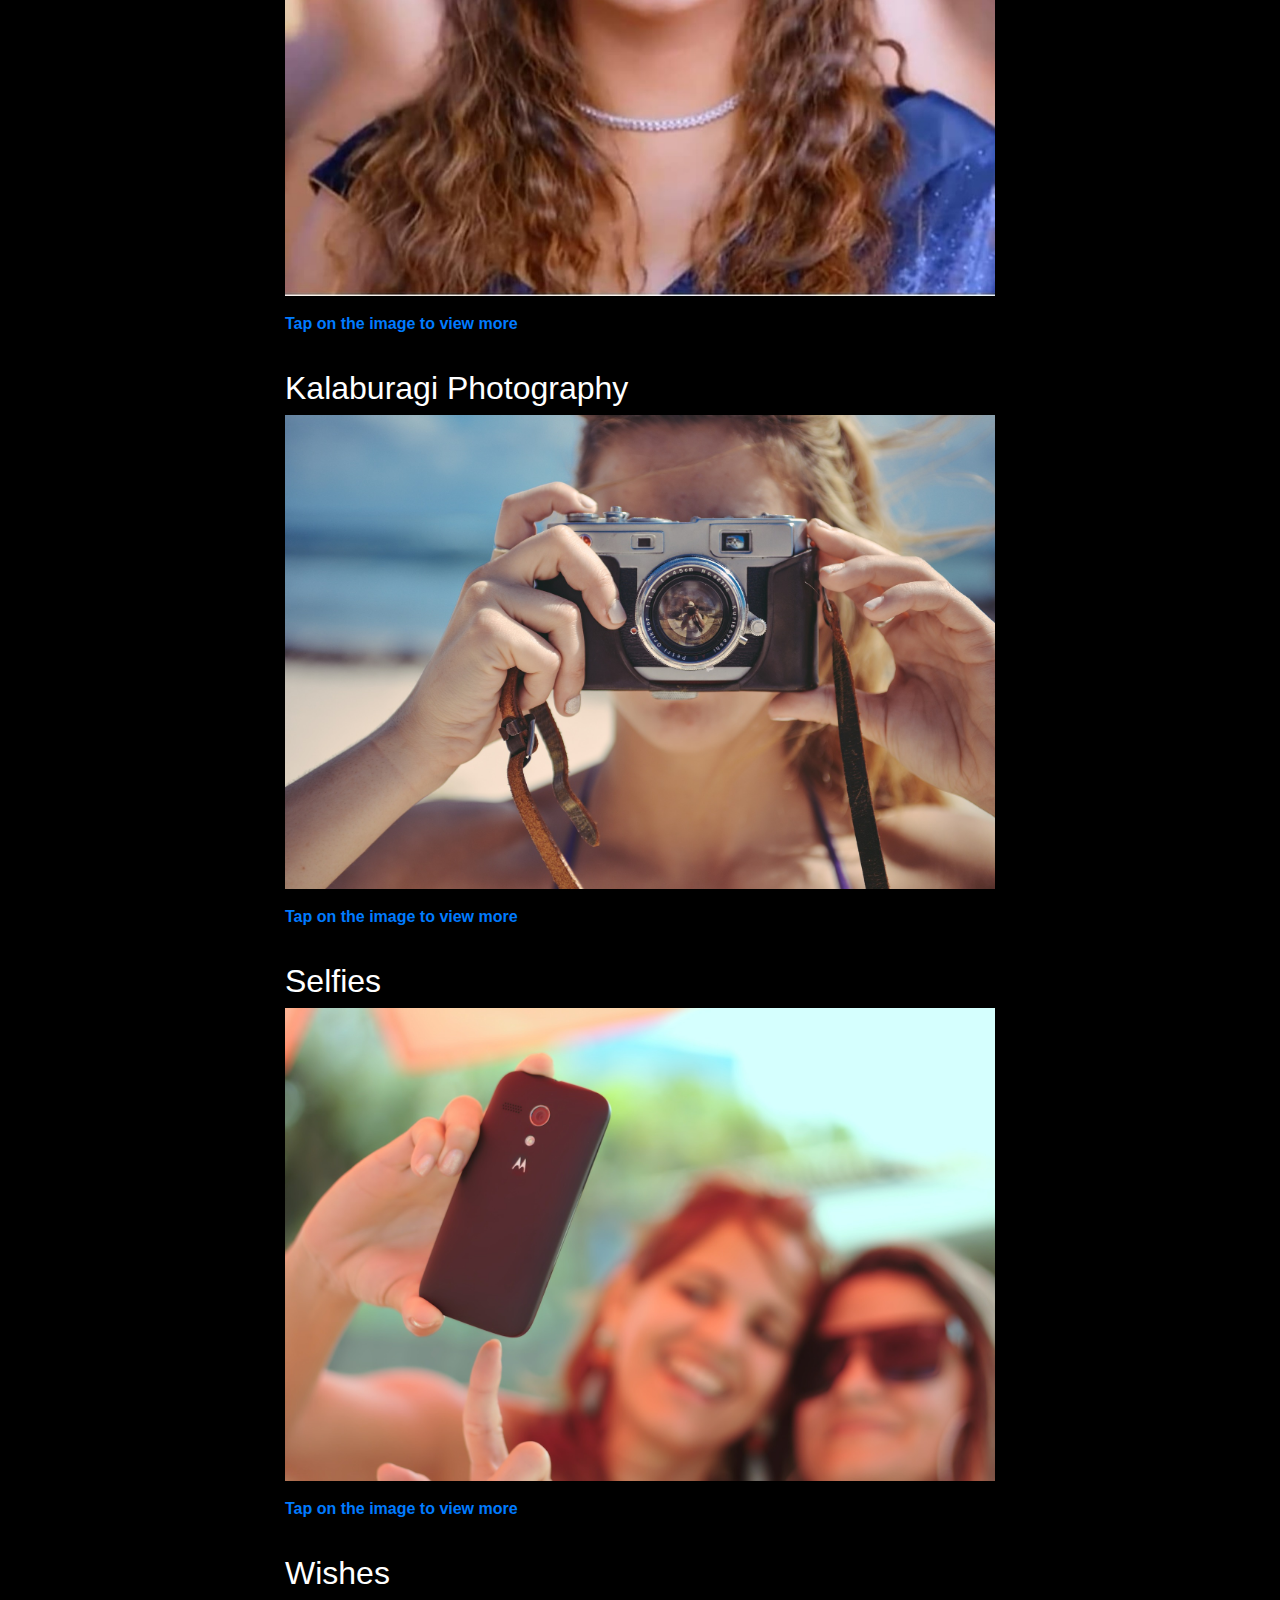
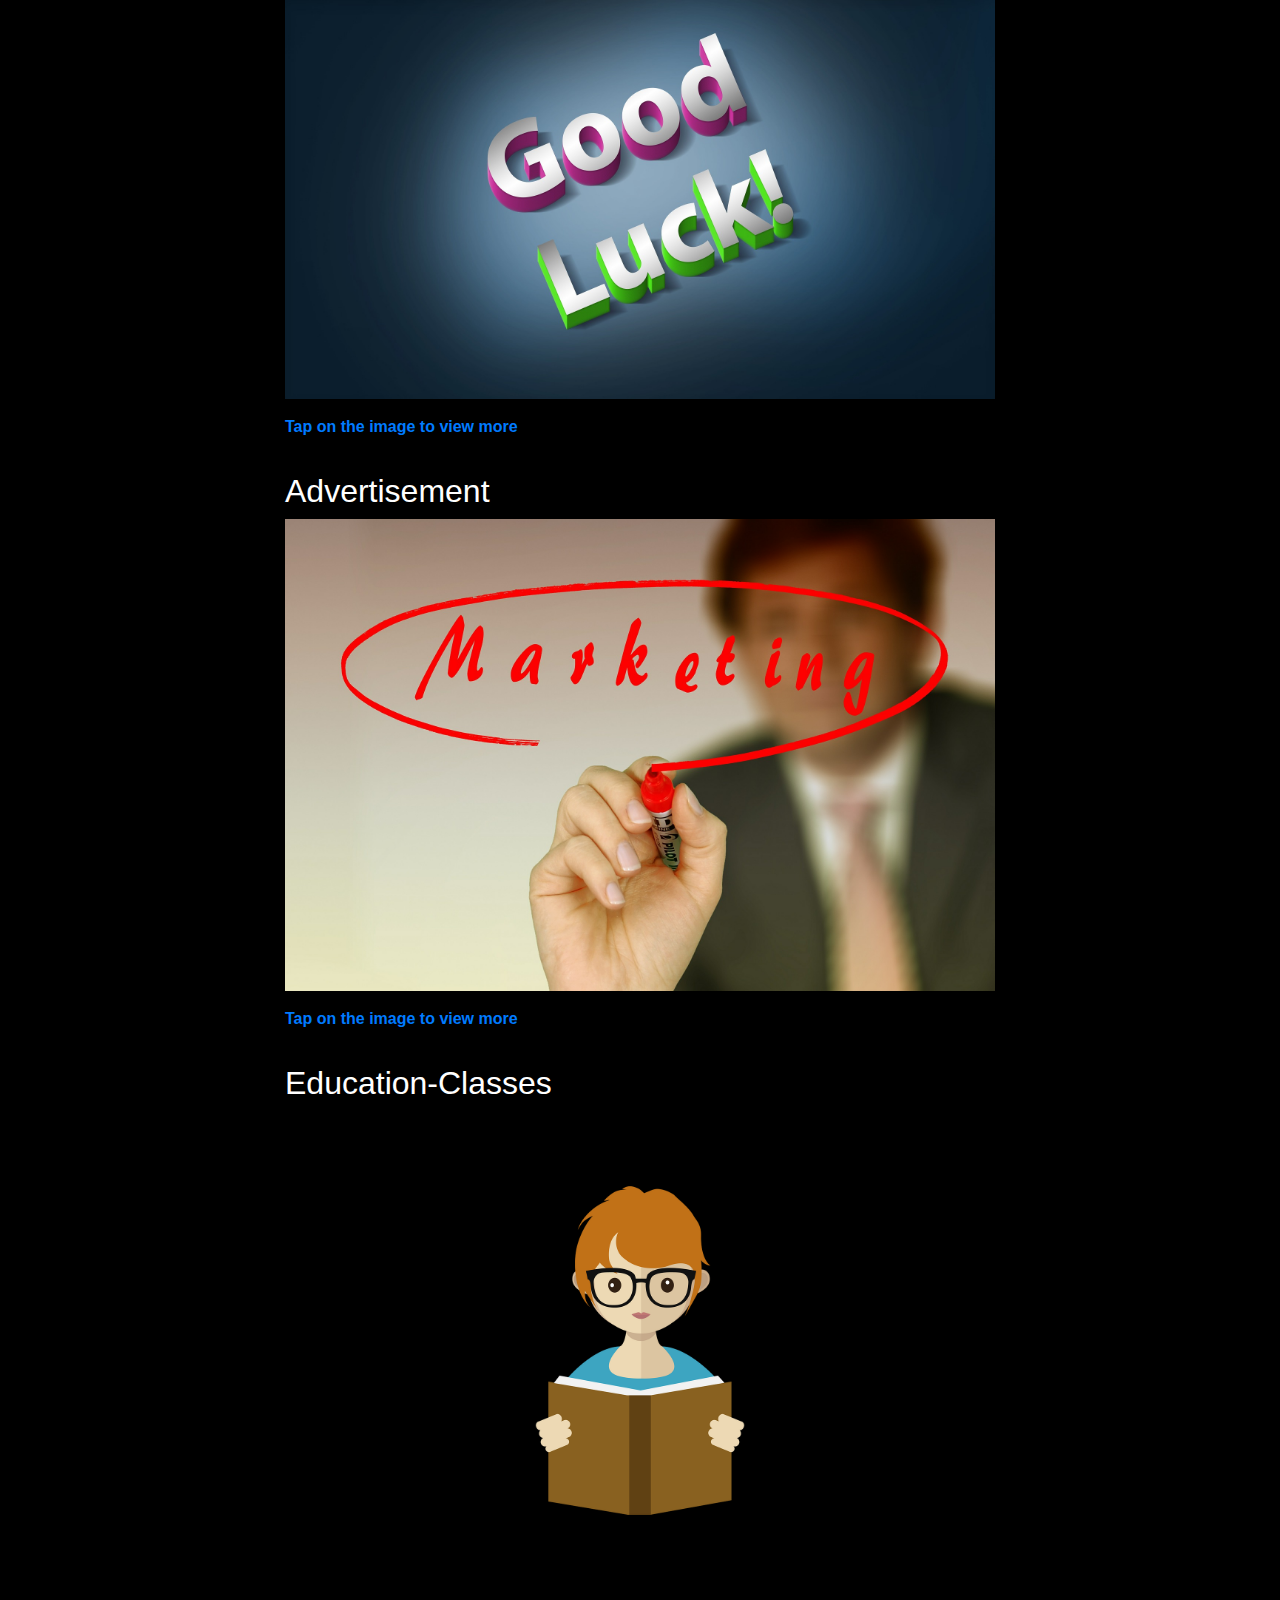
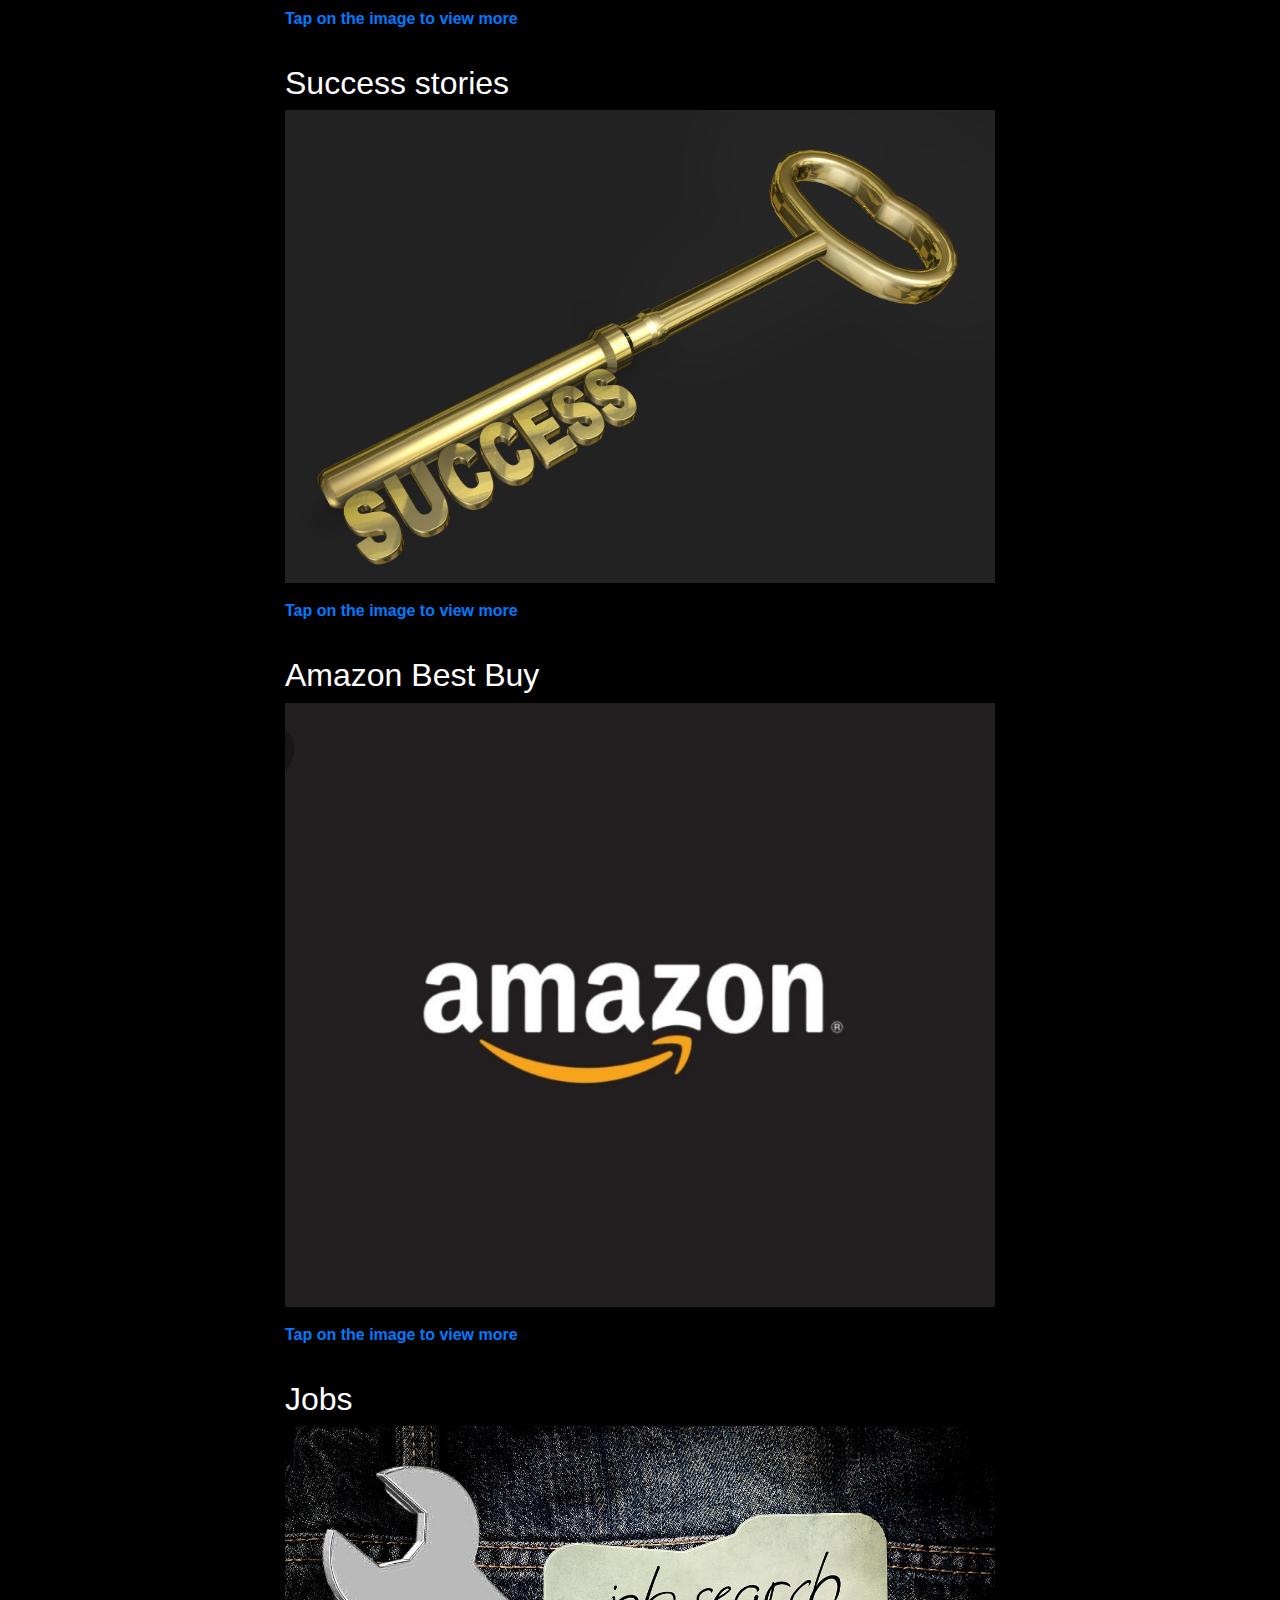
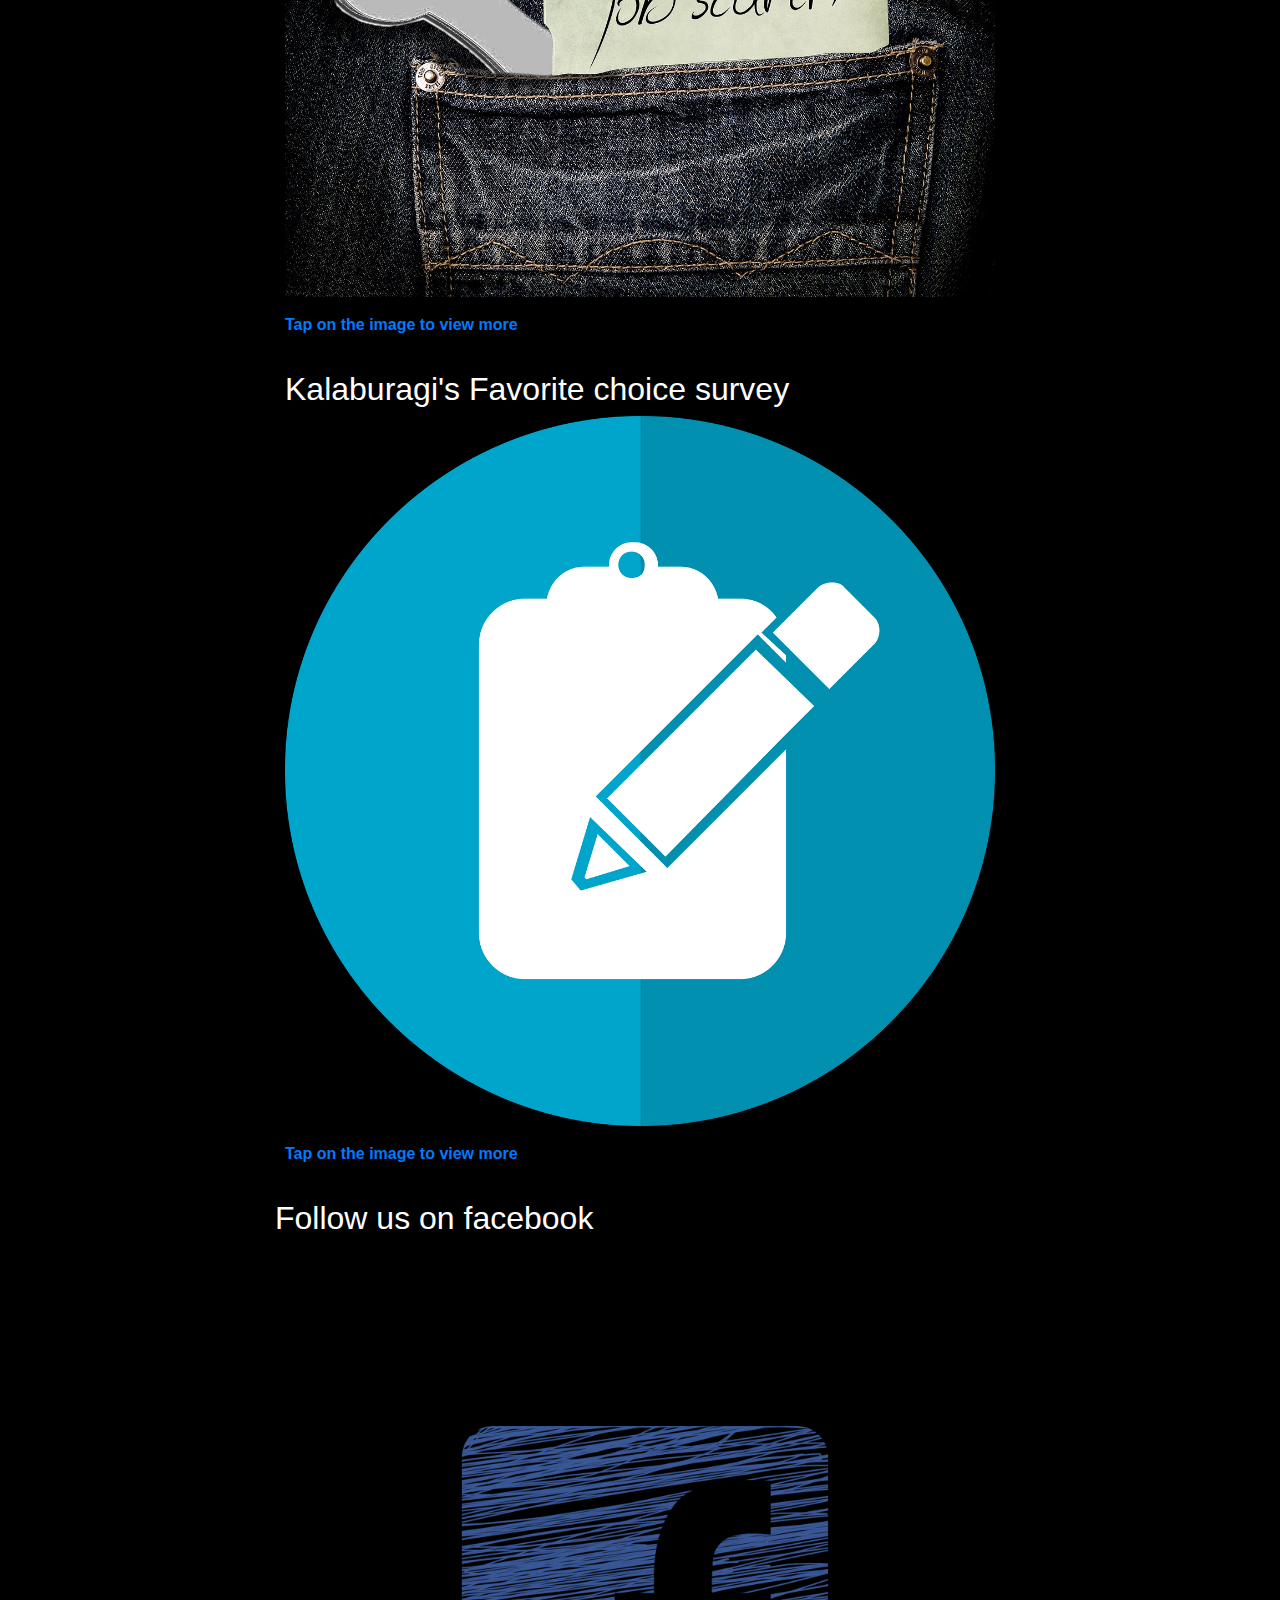
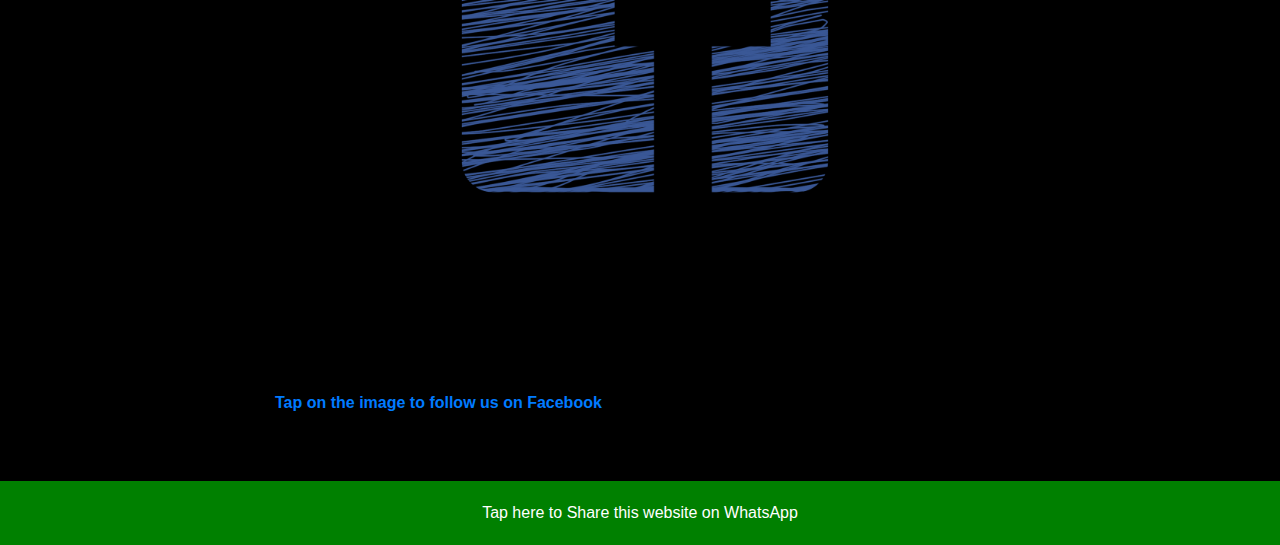
==== commit 61f96cbb: "ok" ====
--- a/index.html
+++ b/index.html
@@ -45,7 +45,7 @@
 	<div class="col-xs-12 col-md-8 offset-md-2">
 	<p>Follow us on instagram</p>
 		<p>Insta id- @digitalkalaburagi1</p>
-	<a href="https://www.instagram.com/digitalkalaburagi1/?hl=en"><img src="insta.jpg" class="responsive"><p></p><b>Tap on the image to follow us on instagram</b></a><hr>
+	<a href="https://www.instagram.com/digitalkalaburagi1/?hl=en"><img src="insta.png" class="responsive"><p></p><b>Tap on the image to follow us on instagram</b></a><hr>
 		</div>
 		</div>
 	</div>
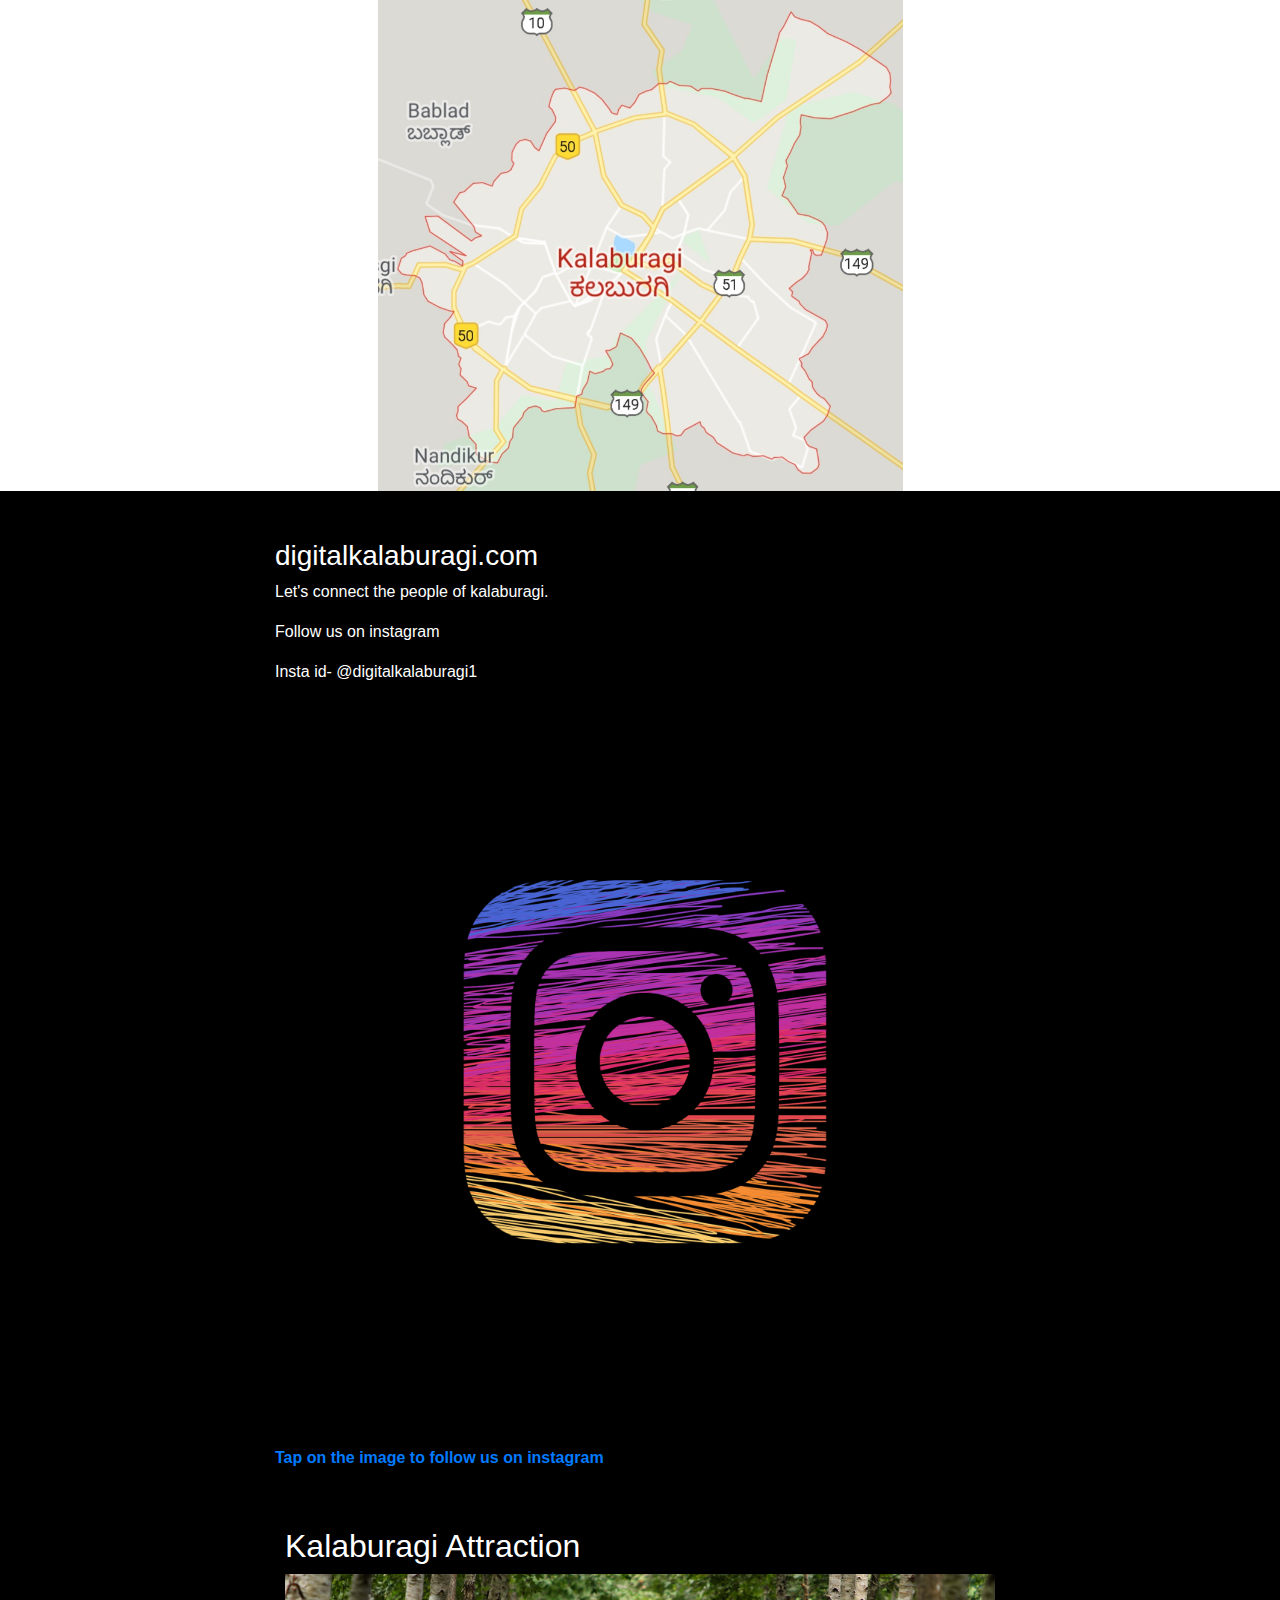
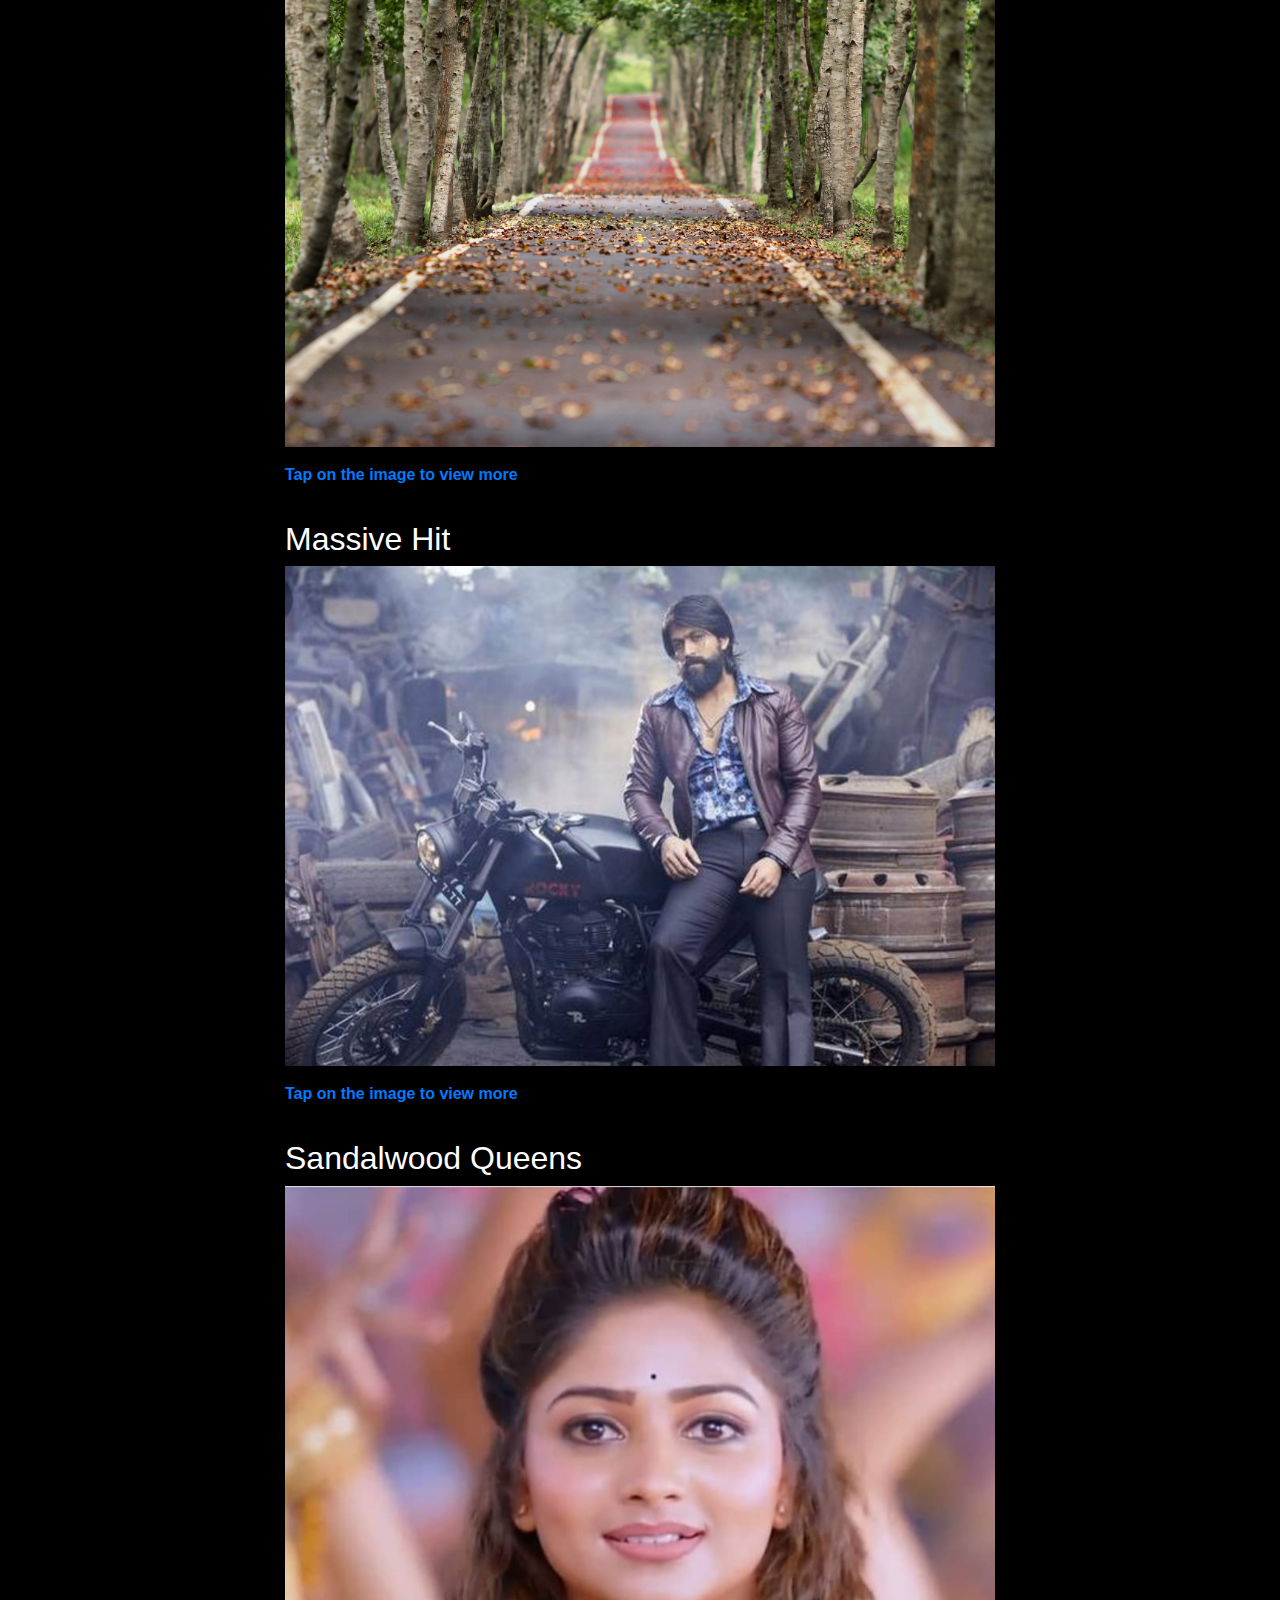
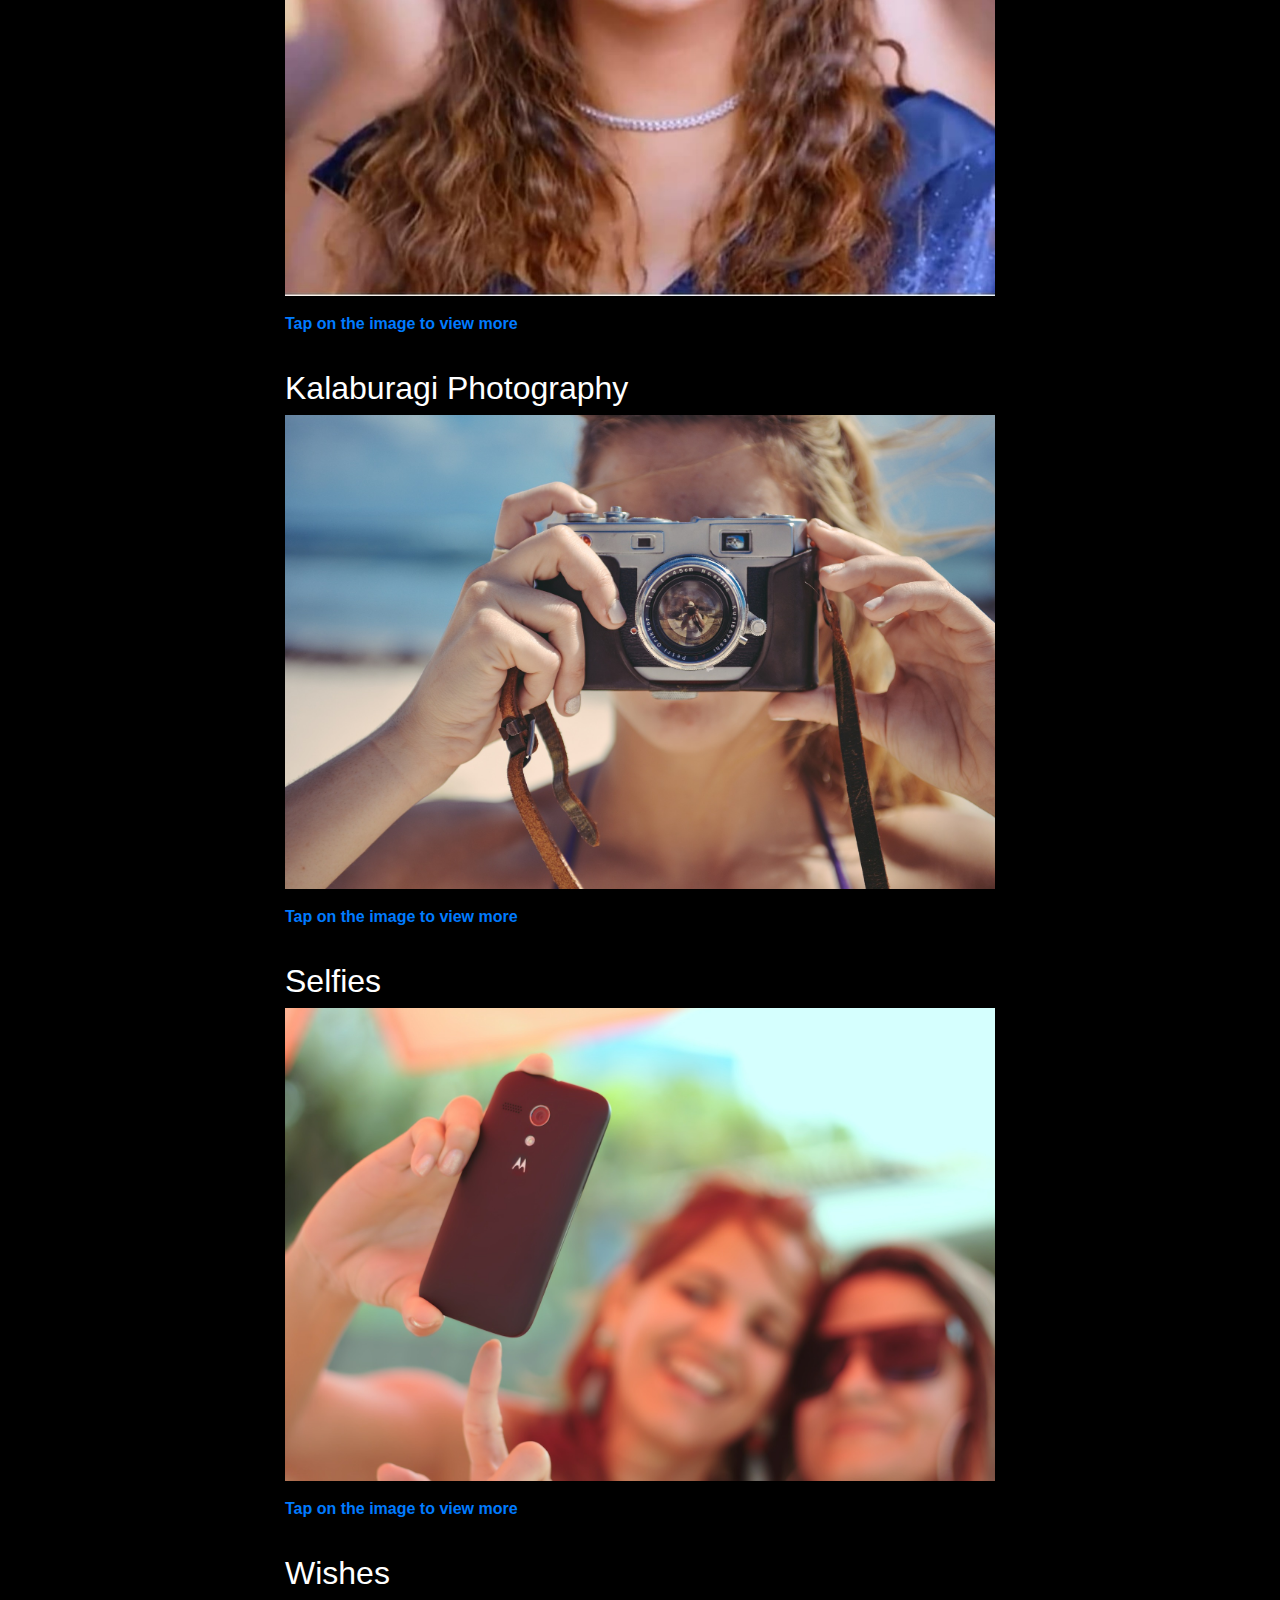
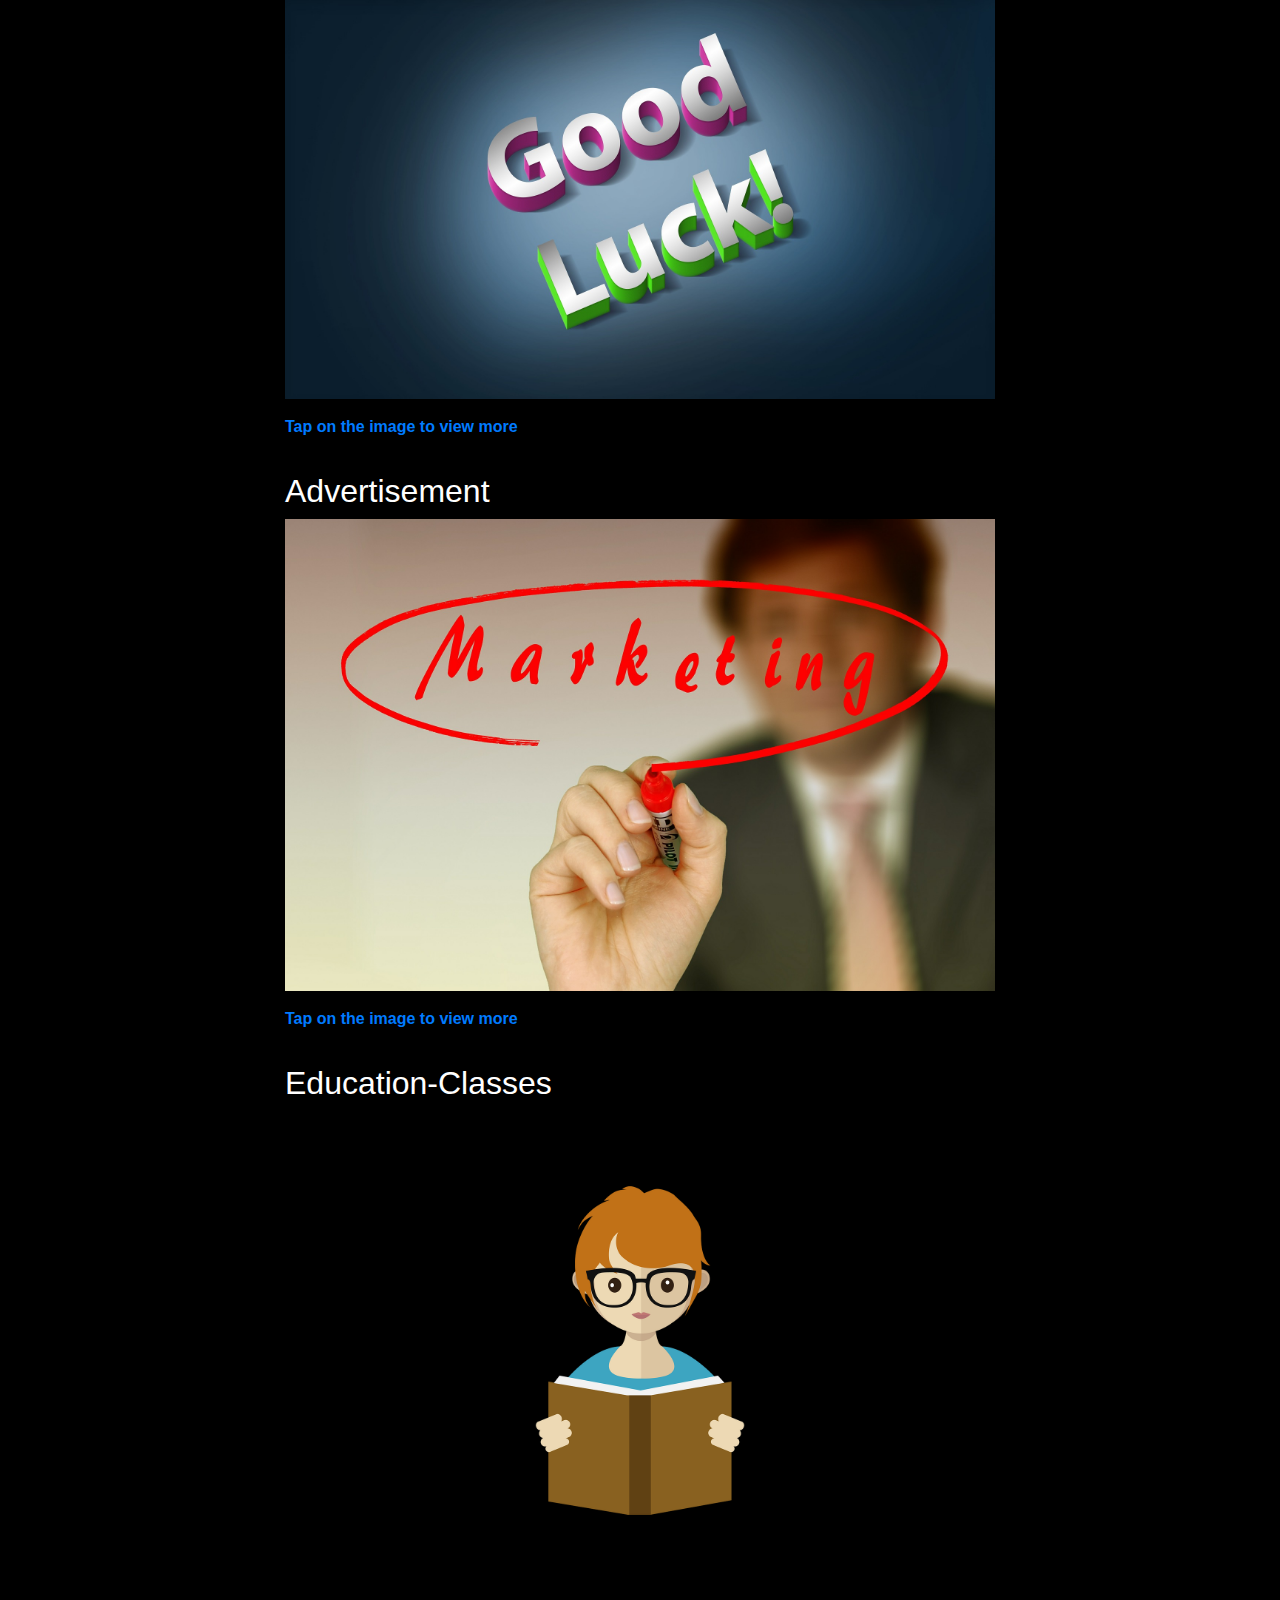
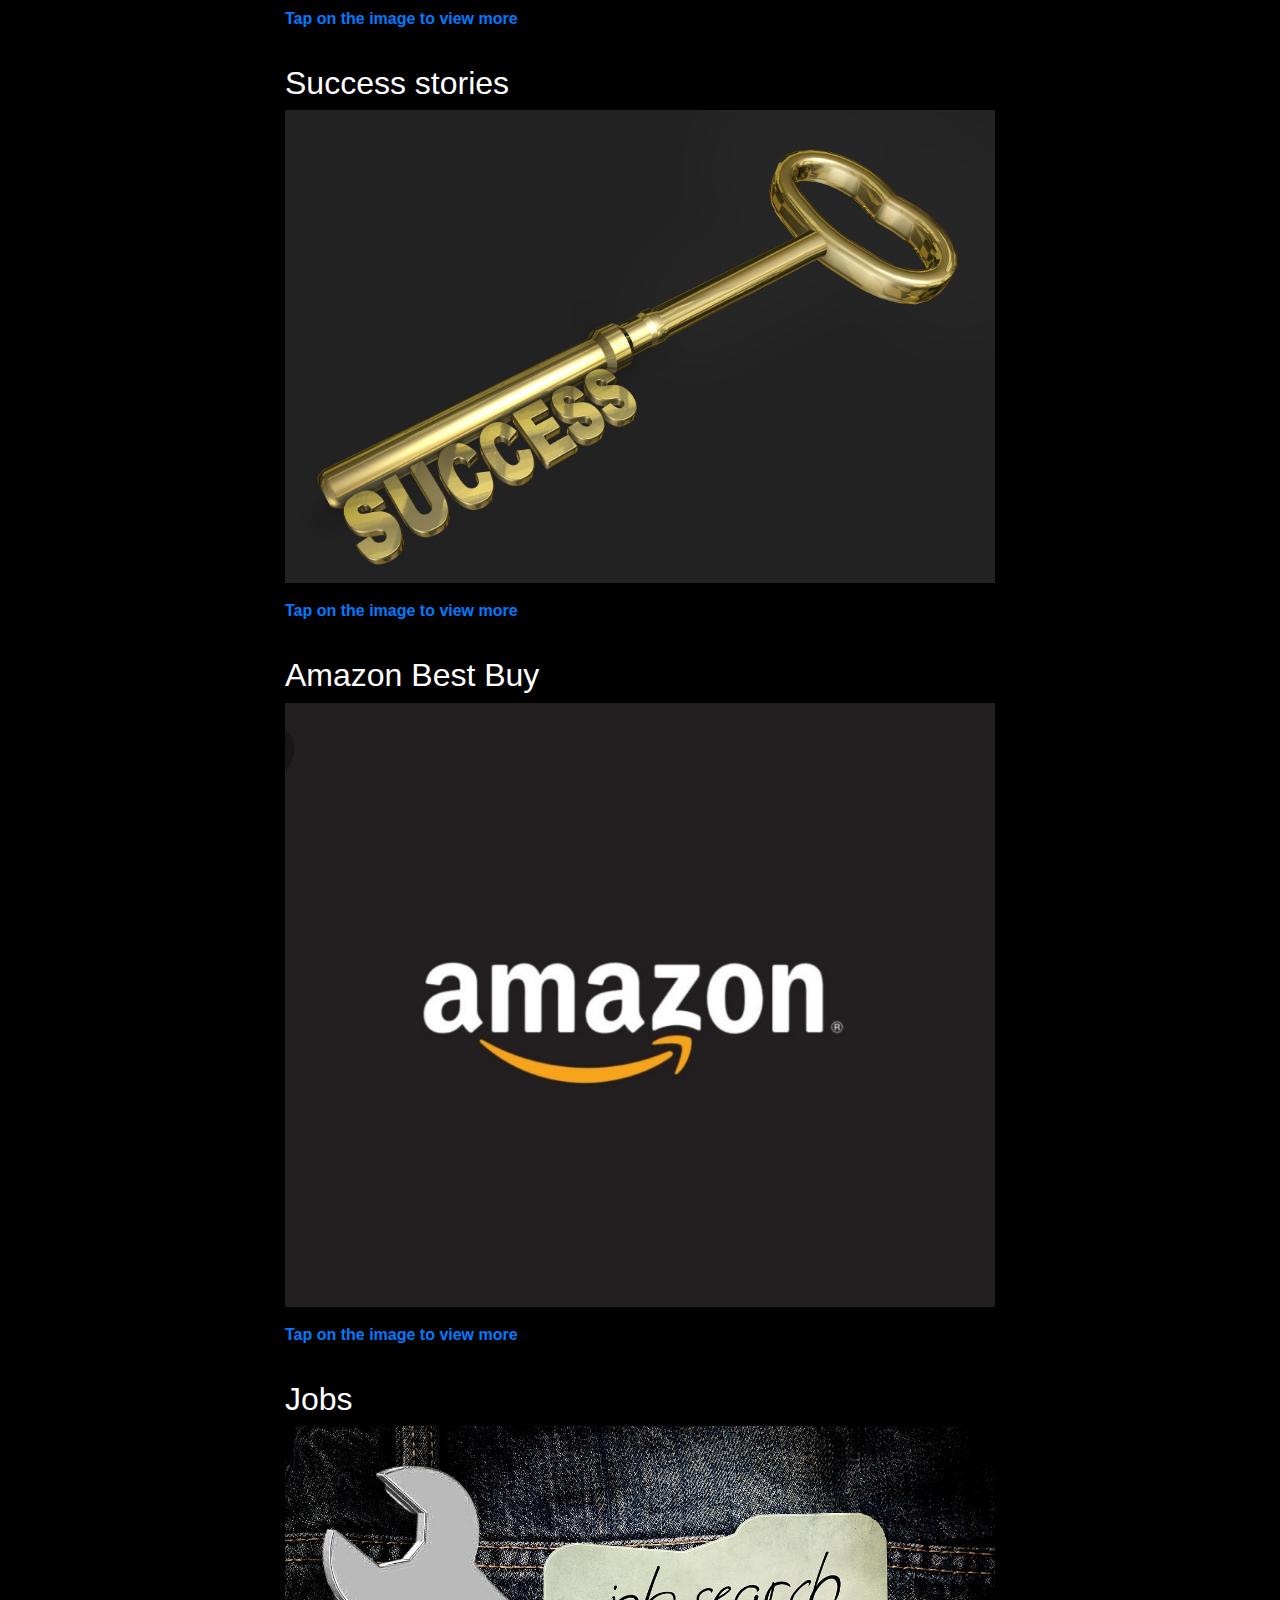
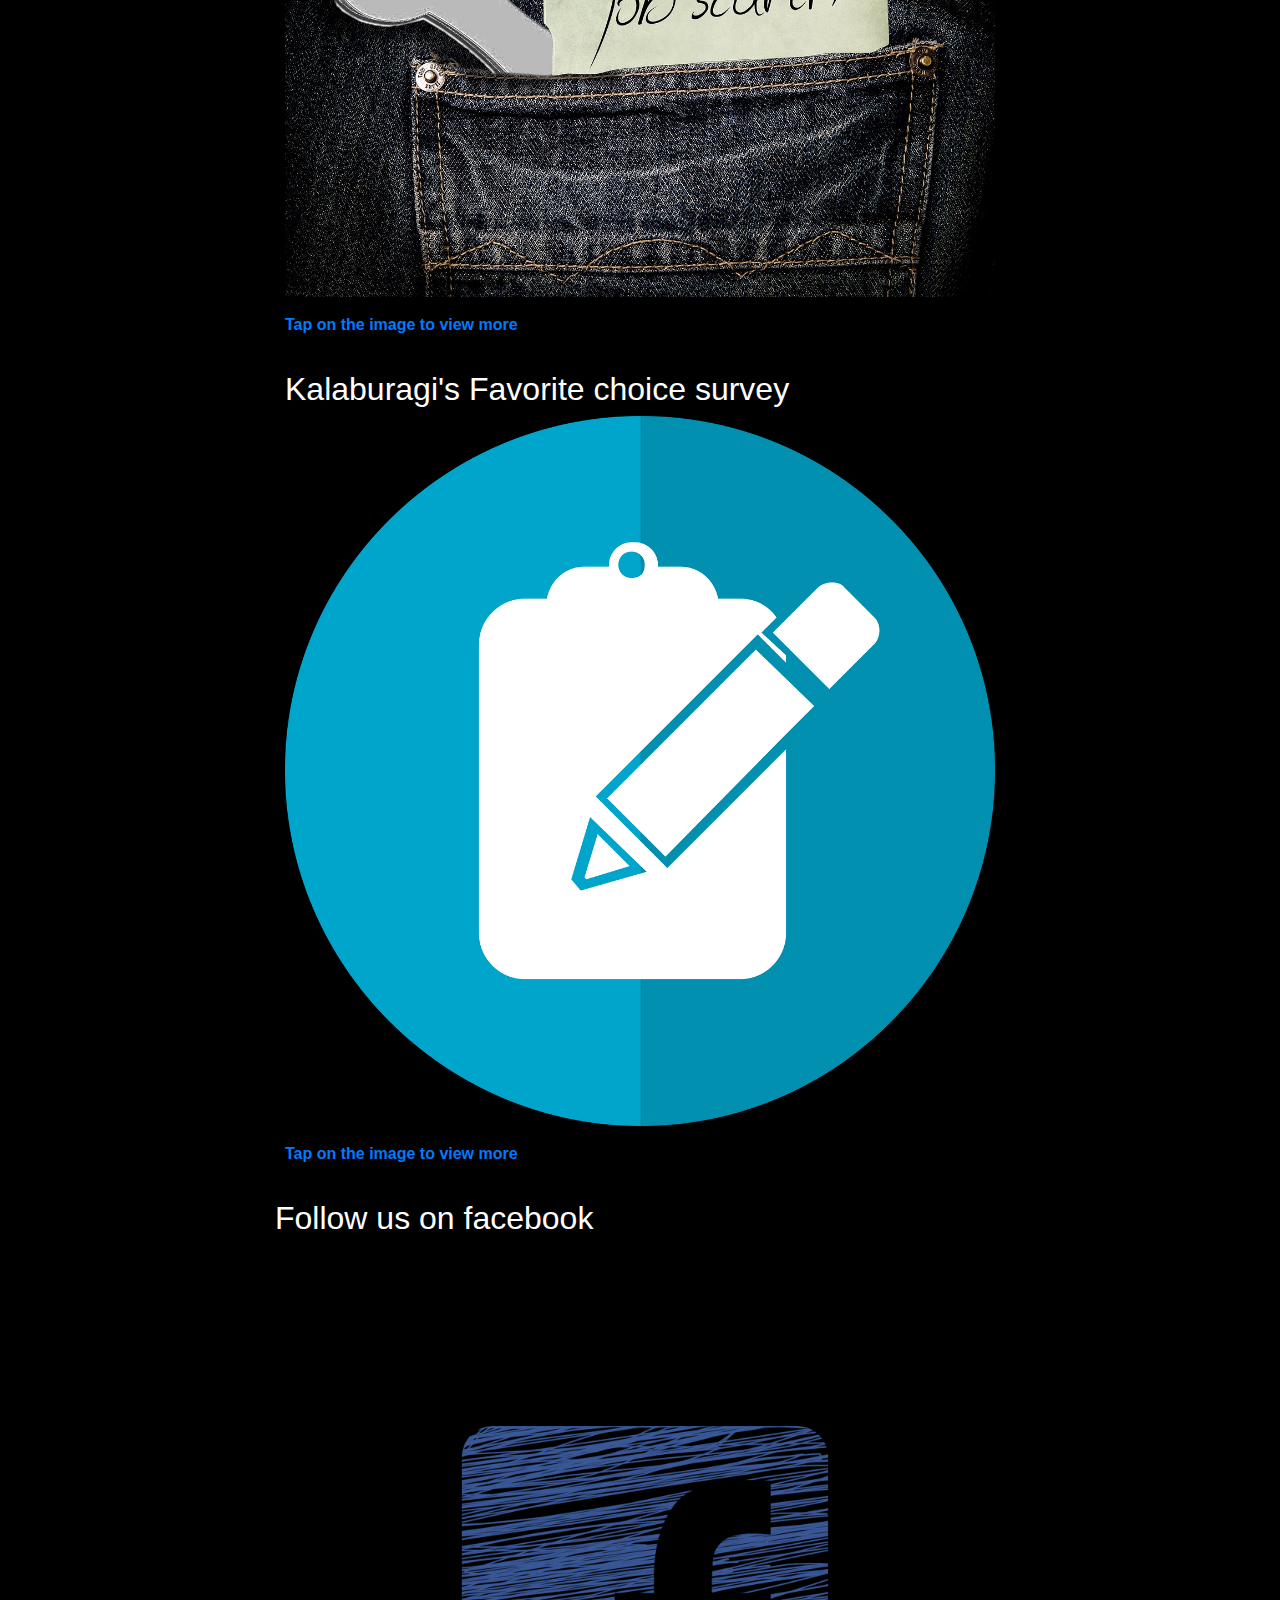
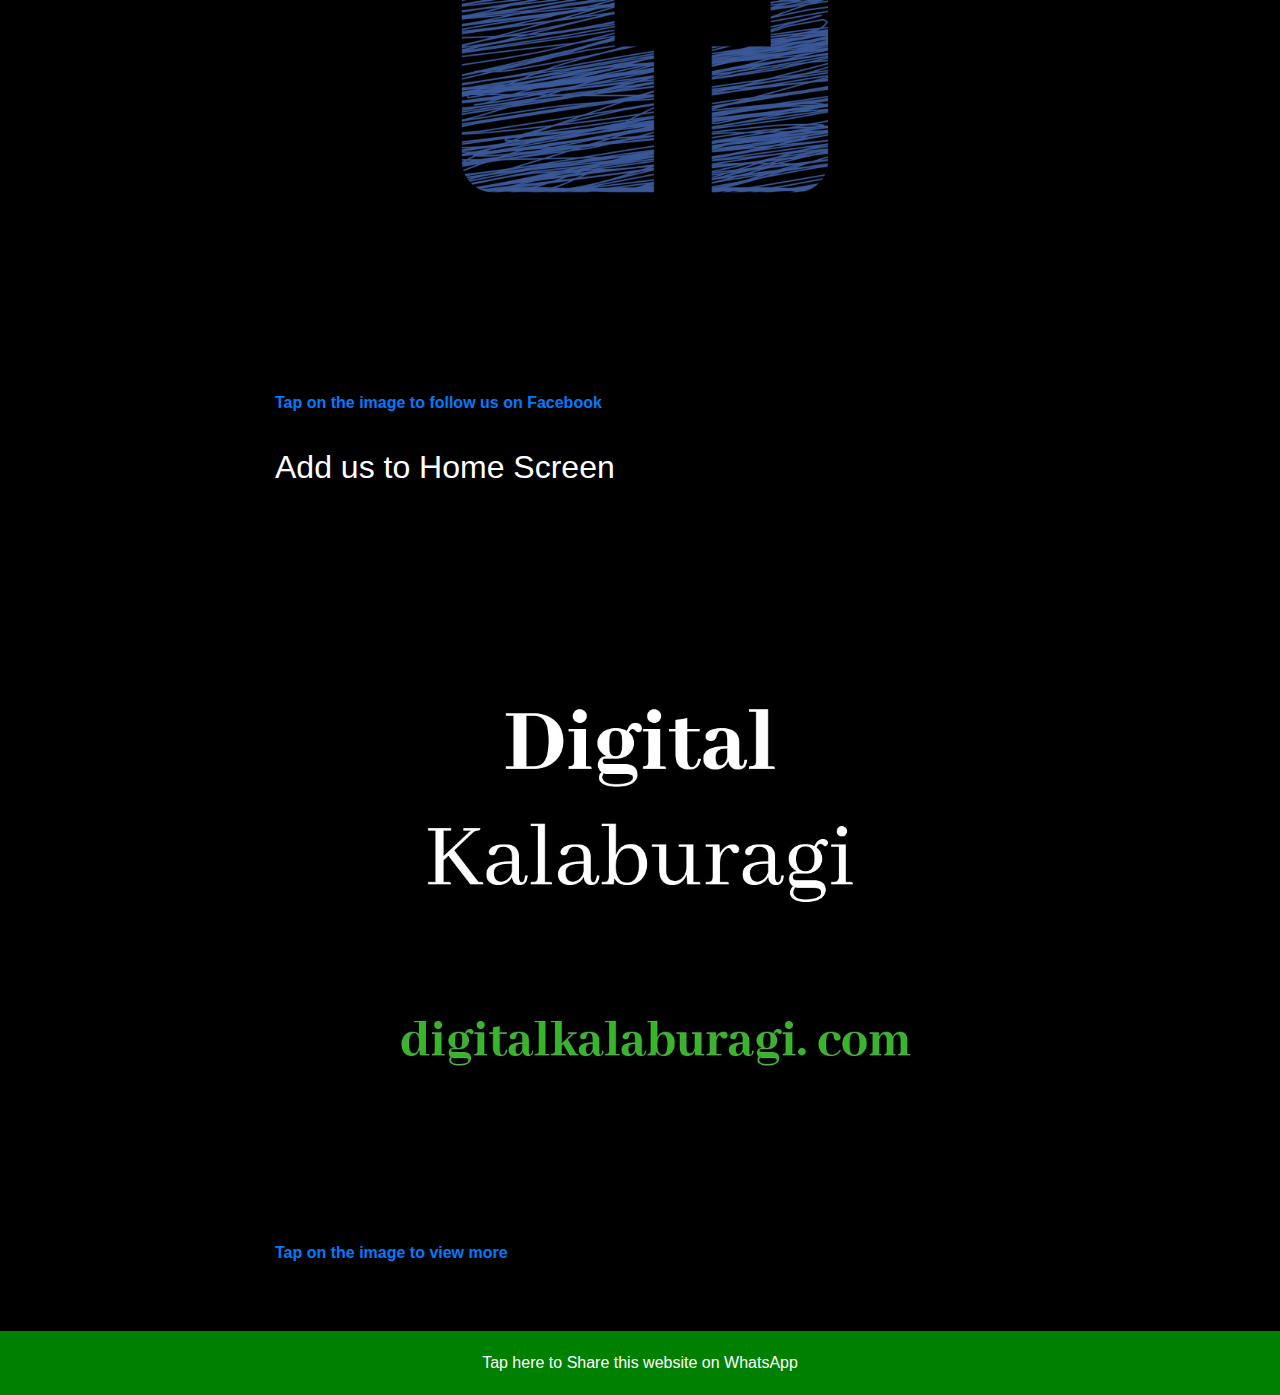
==== commit 9f2c19e0: "ok" ====
--- a/index.html
+++ b/index.html
@@ -64,7 +64,7 @@
 	<div class="container" "text-center">
 	<div class="col-xs-12 col-md-8 offset-md-2">
 		<h2>Massive Hit</h2>
-	<a href=#><img src="yash.png" class="responsive"><P></P><b>Tap on the image to view more</b></a><hr>
+	<a href="Blog2019/Kgf/kgf.html"><img src="yash.png" class="responsive"><P></P><b>Tap on the image to view more</b></a><hr>
 		</div>
 	</div>
 	
@@ -165,12 +165,20 @@
 		<div class="row">
 	<div class="col-xs-12 col-md-8 offset-md-2">
 	<h2>Follow us on facebook</h2>
-	<a href=#><img src="facebook.png" class="responsive"><P></P><b>Tap on the image to follow us on Facebook</b></a><hr>
+	<a href="https://www.facebook.com/Digital-Kalaburagi-472122496656223/?"><img src="facebook.png" class="responsive"><P></P><b>Tap on the image to follow us on Facebook</b></a><hr>
 		</div>
 		</div>
 	</div>
 	
 	
+	<div class="container" "text-center">
+		<div class="row">
+	<div class="col-xs-12 col-md-8 offset-md-2">
+	<h2>Add us to Home Screen</h2>
+	<a href="Blog2019/homescreen/hmescrn.html"><img src="DGK.jpg" class="responsive"><P></P><b>Tap on the image to view more</b></a><hr>
+		</div>
+		</div>
+	</div>
 	
 	
 	
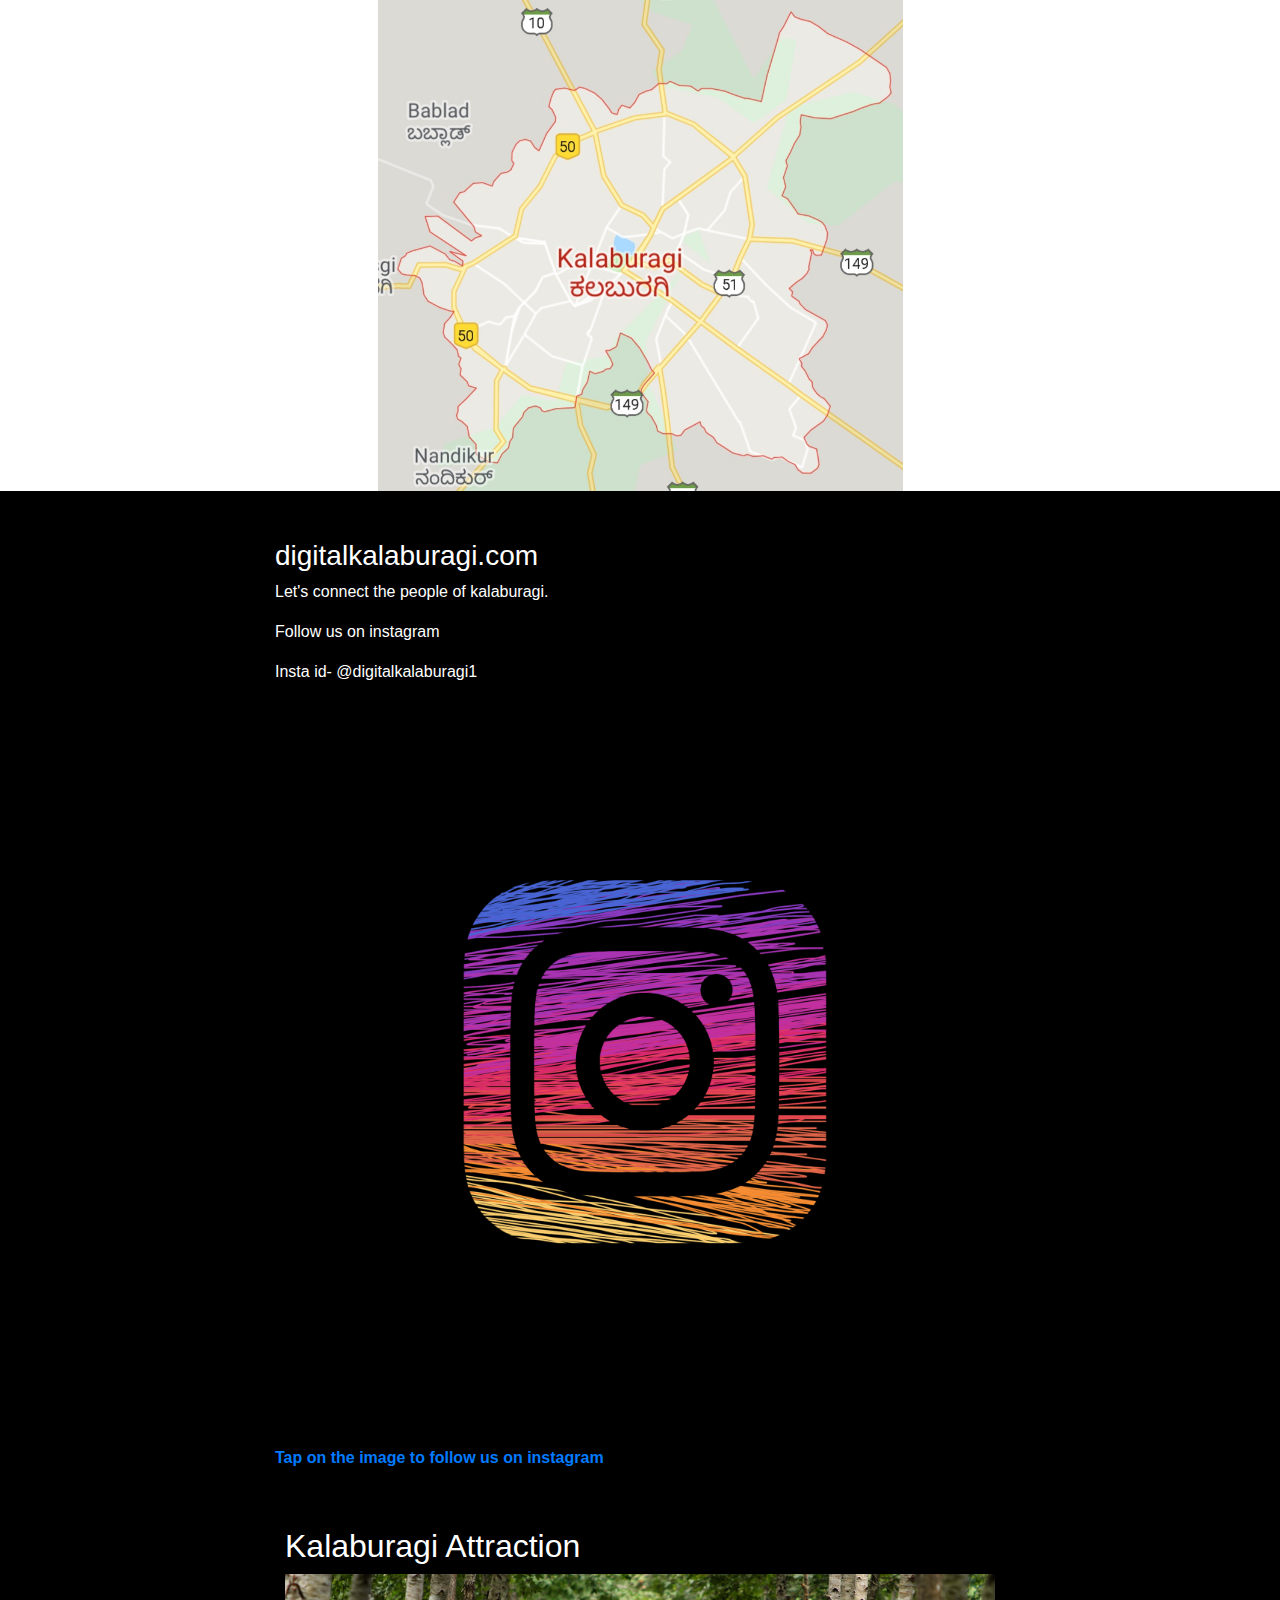
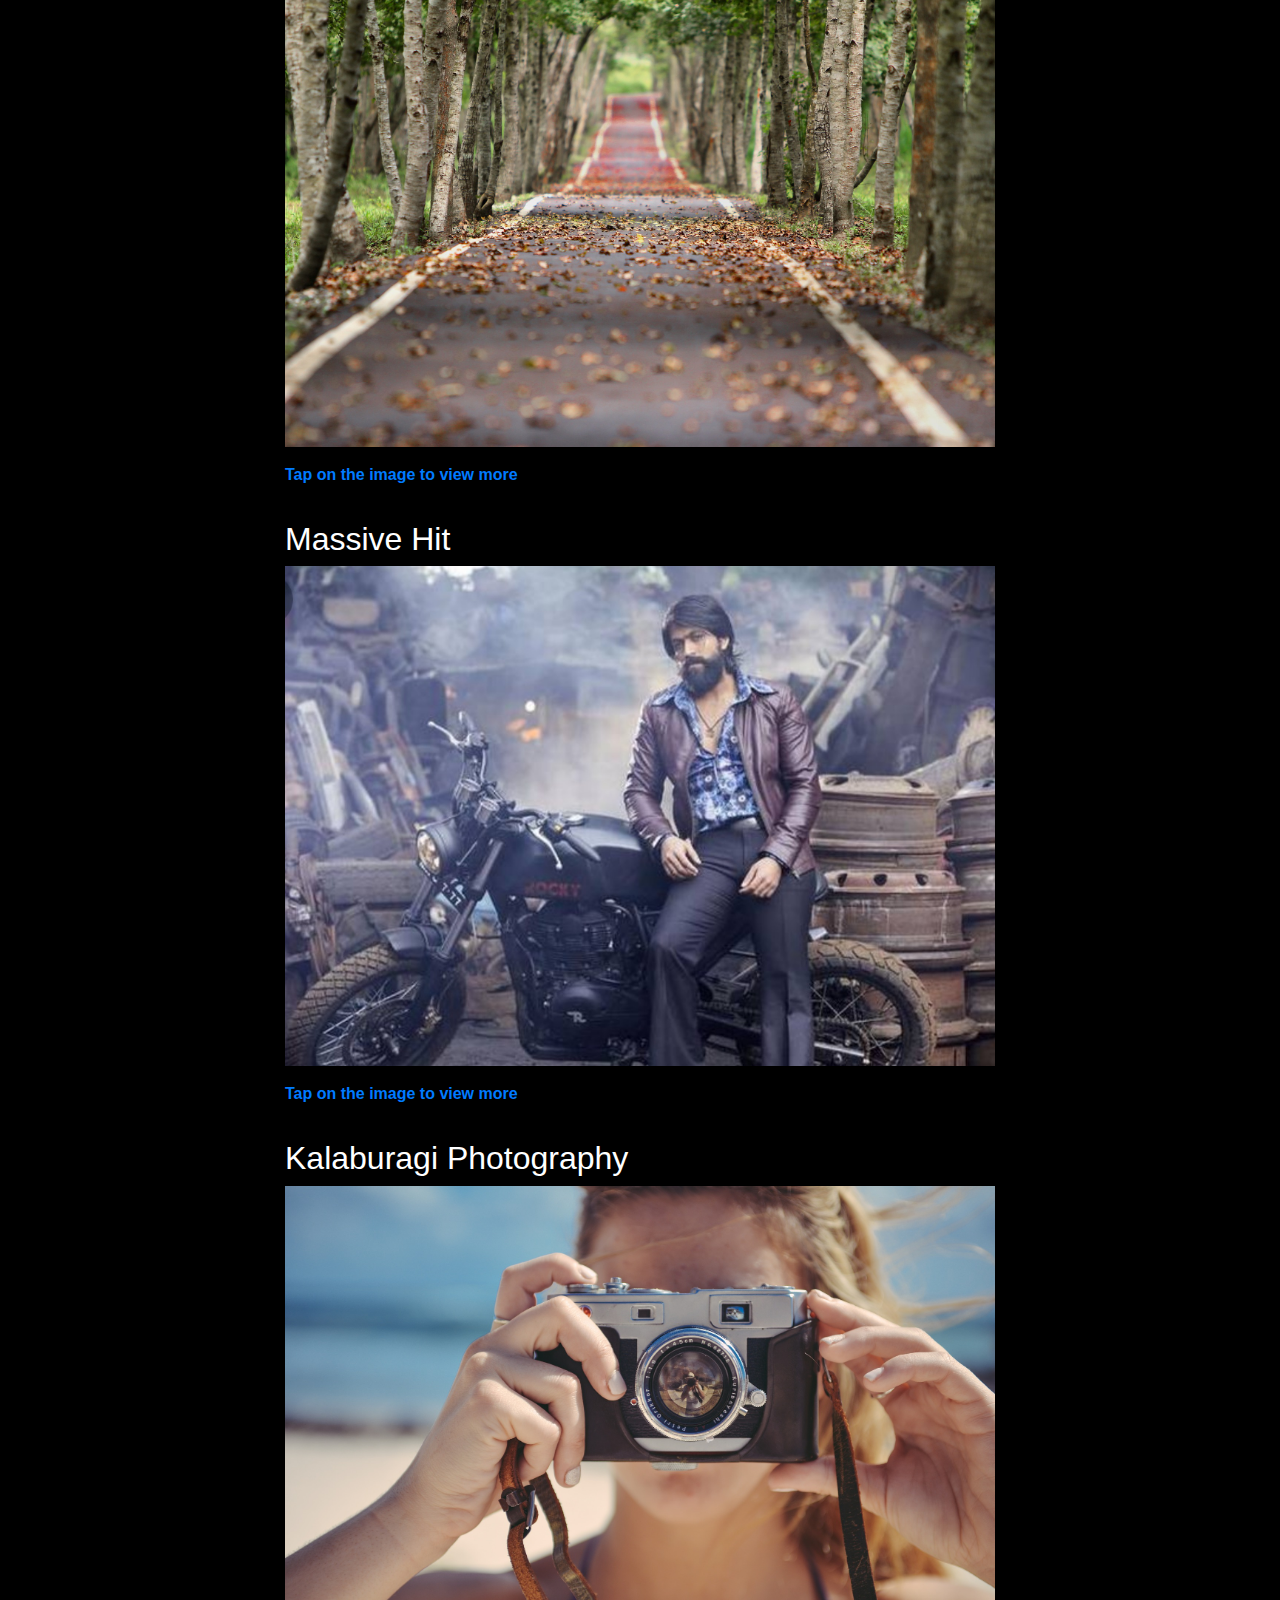
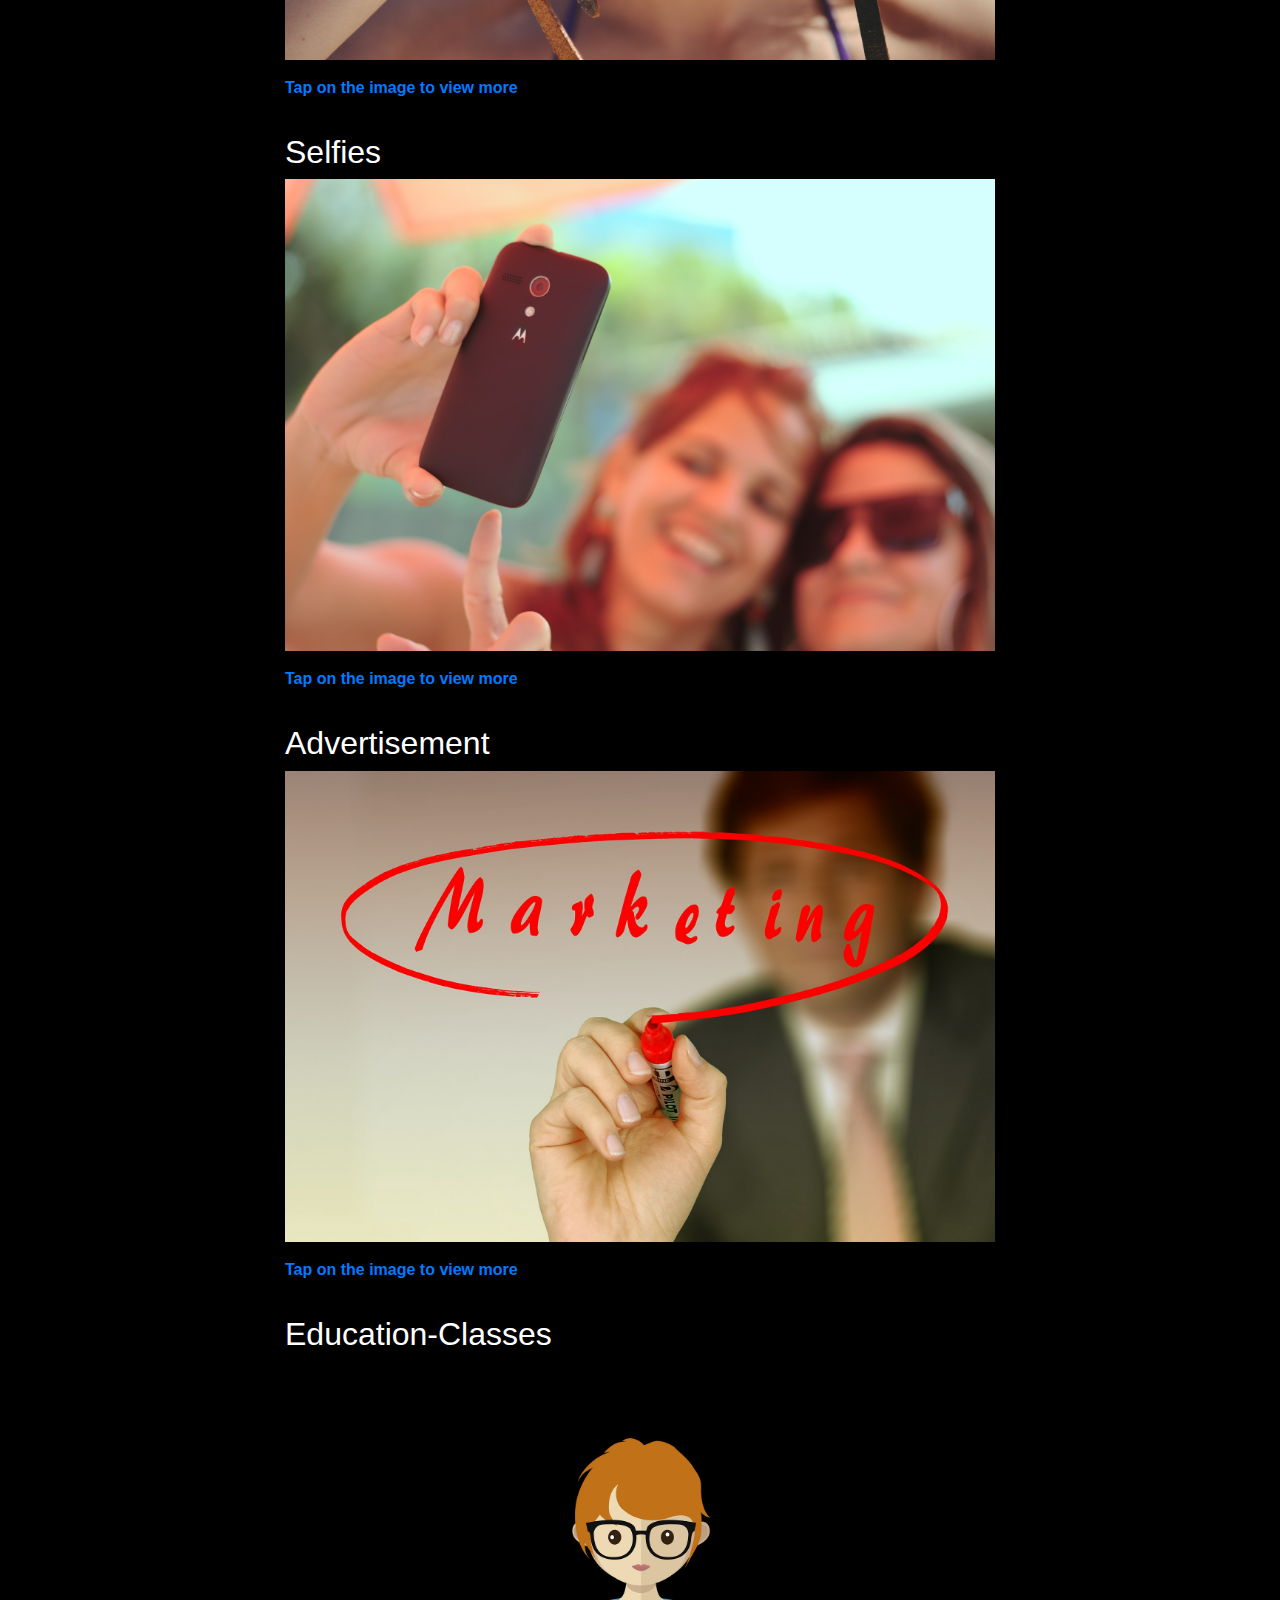
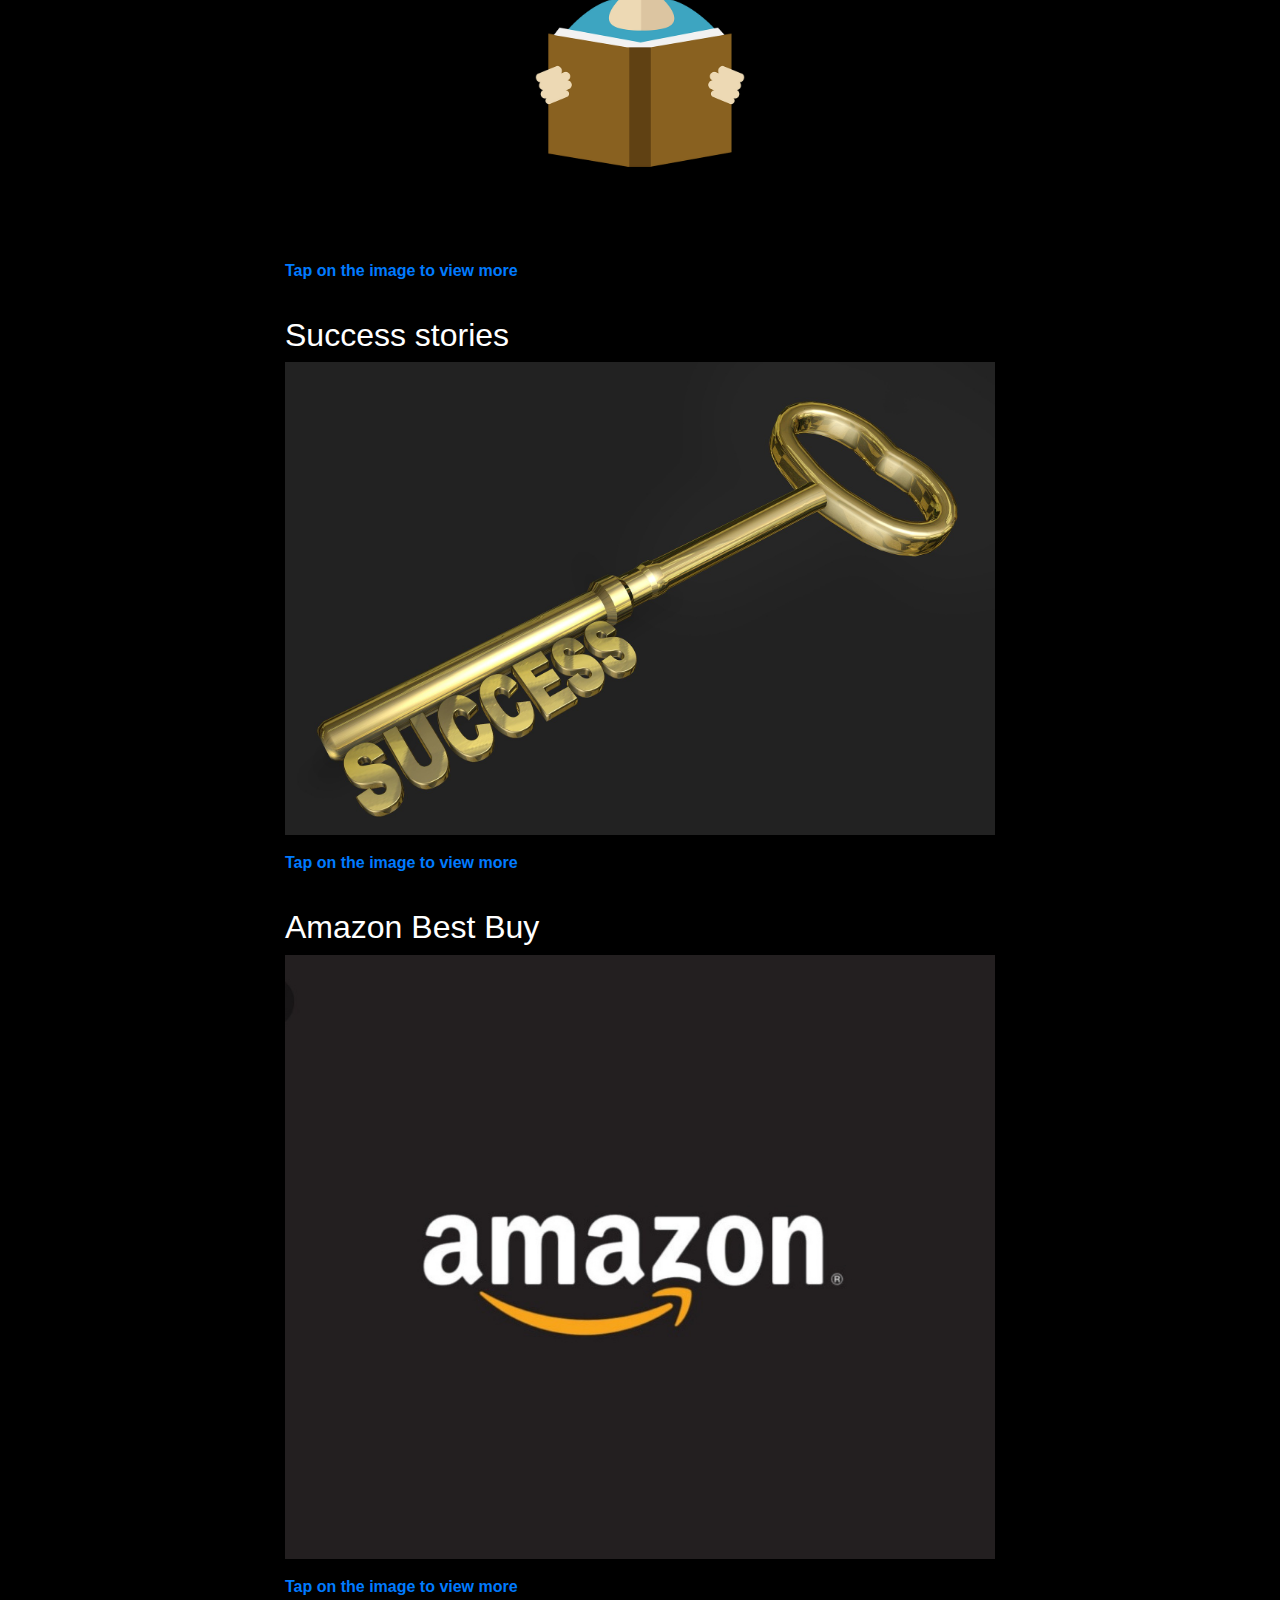
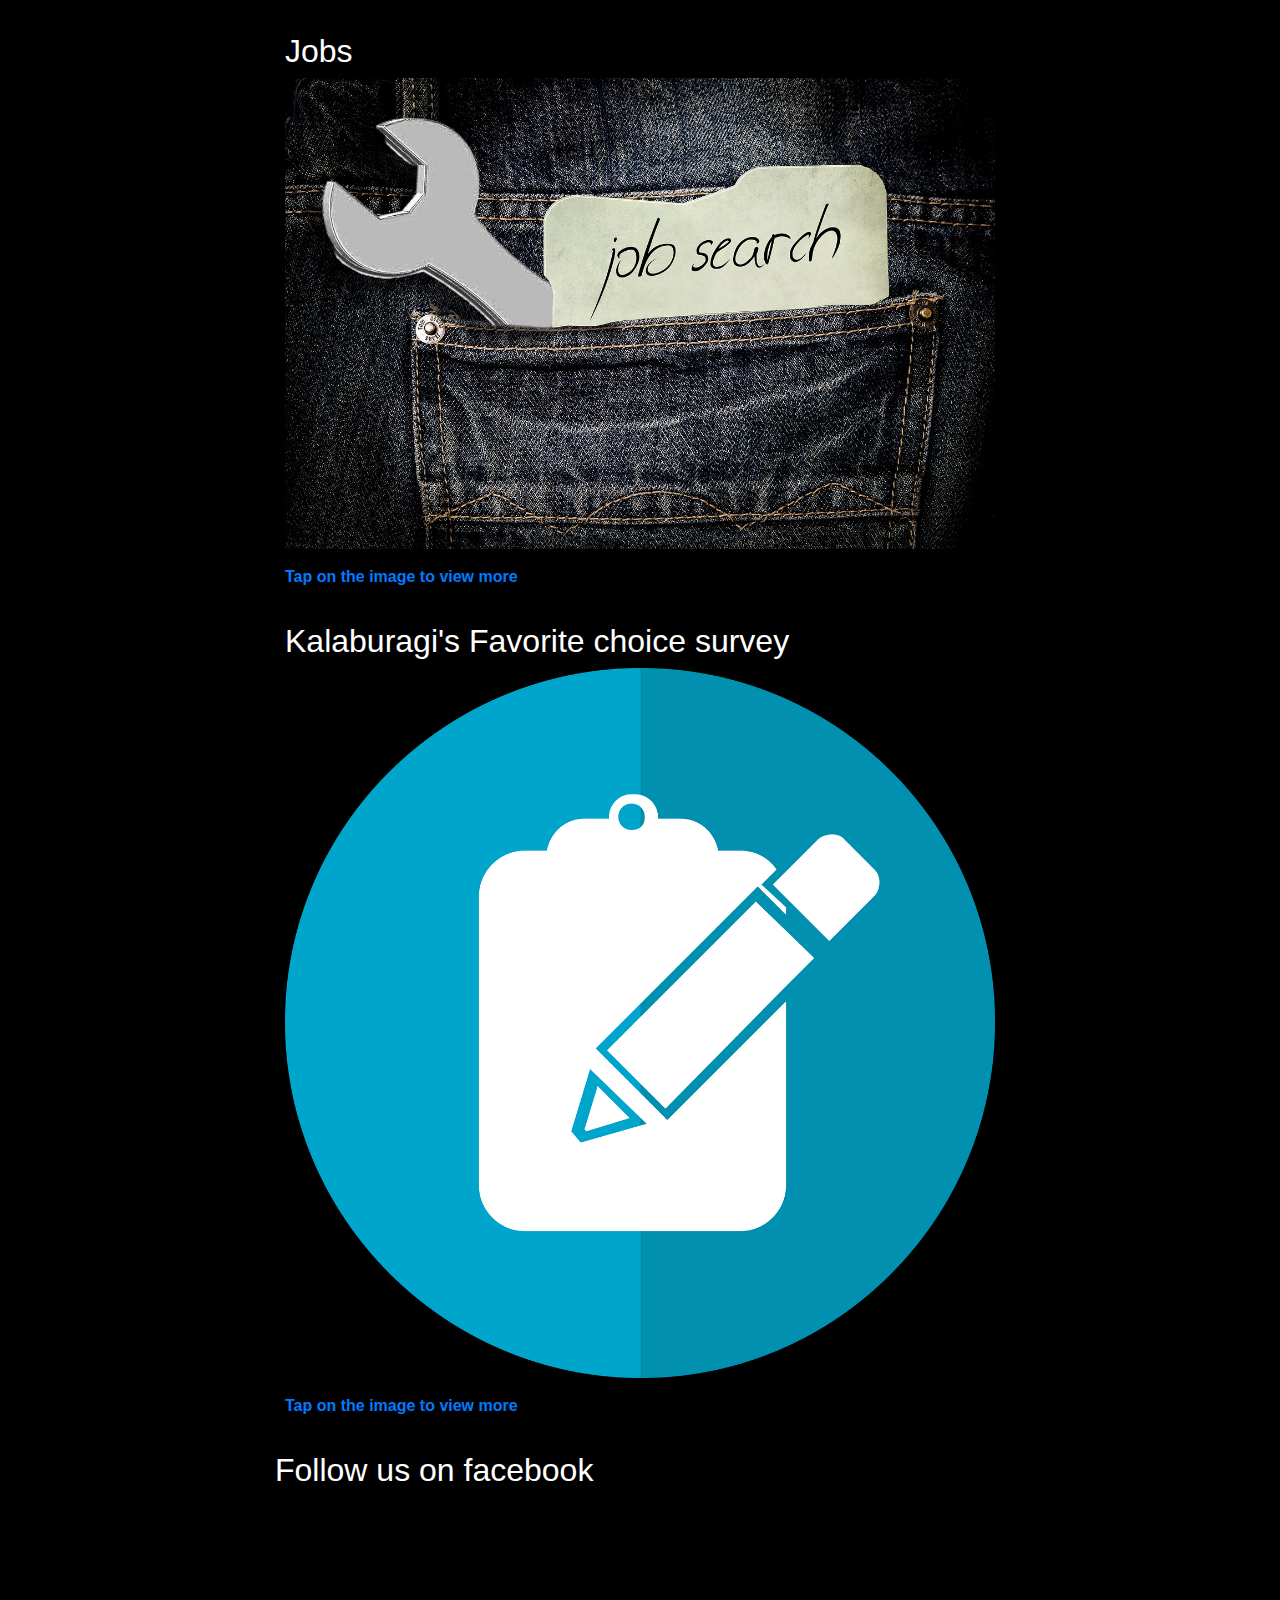
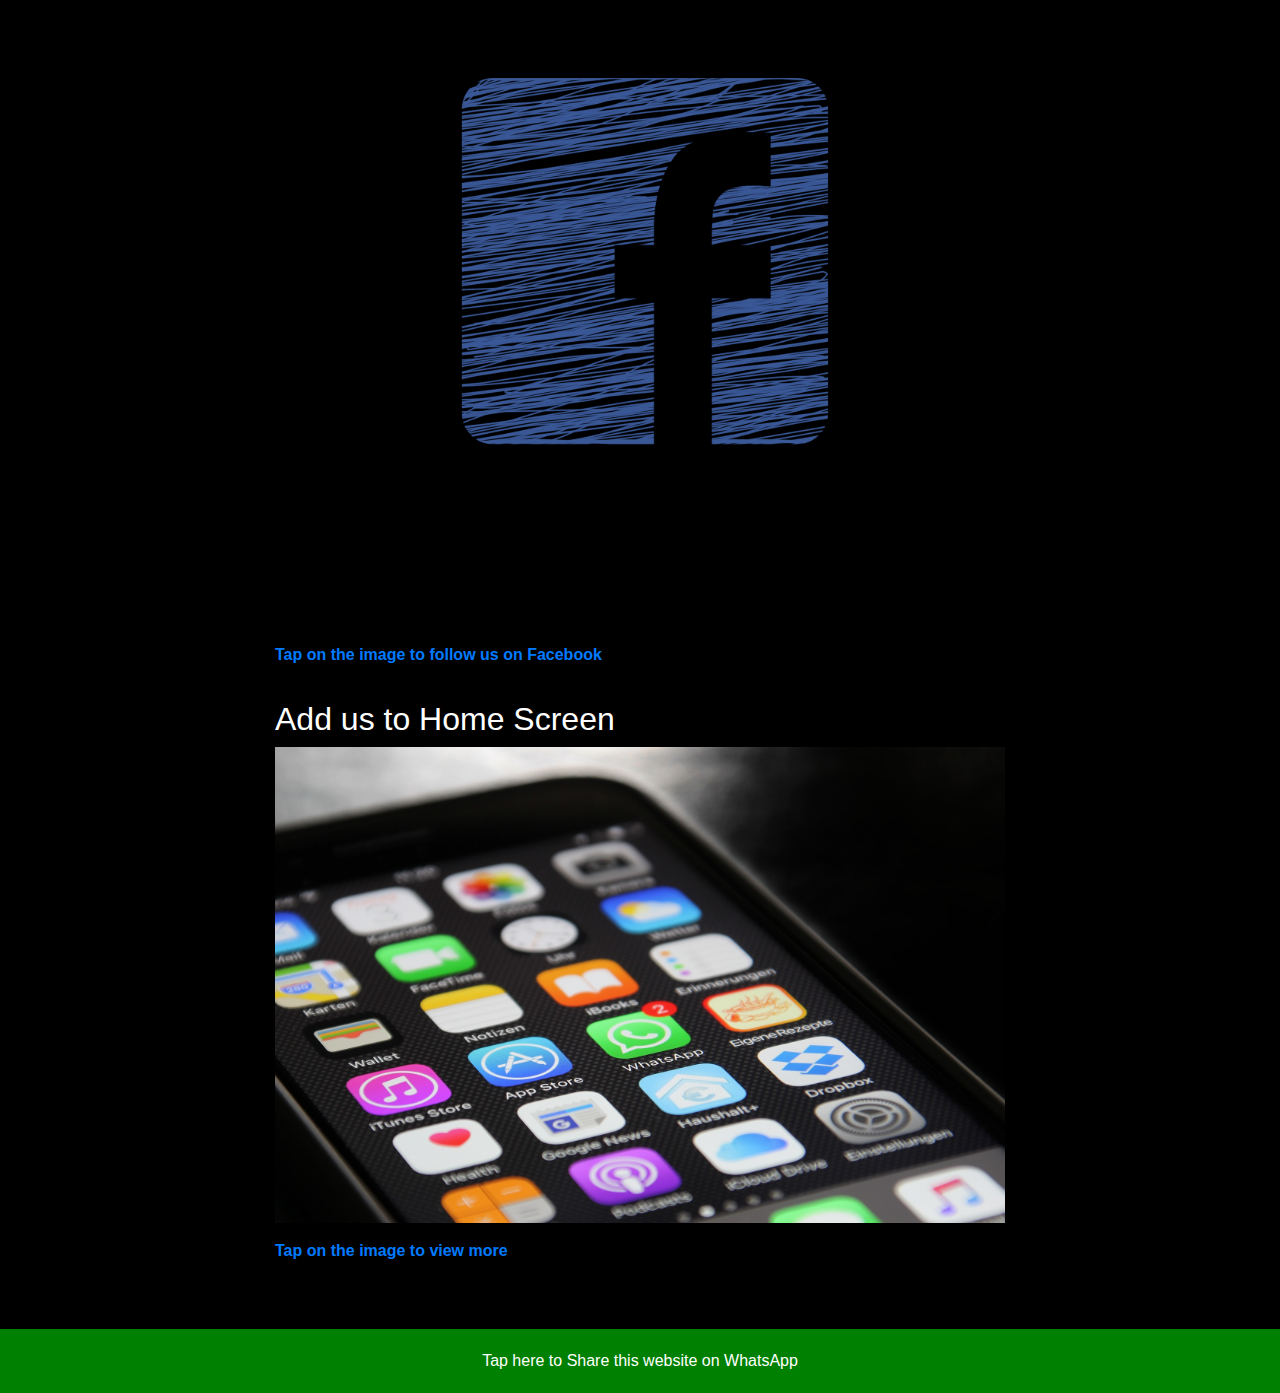
==== commit 41b65190: "ok" ====
--- a/index.html
+++ b/index.html
@@ -70,13 +70,13 @@
 	
 	
 	
-	
+	<!--
 	<div class="container" "text-center">
 	<div class="col-xs-12 col-md-8 offset-md-2">
 		<h2>Sandalwood Queens</h2>
 	<a href="Blog2019/sandalwood/sandalwood.html"><img src="queen.jpg" class="responsive"><P></P><b>Tap on the image to view more</b></a><hr>
 		</div>
-	</div>
+	</div>-->
 	
 	
 	
@@ -97,13 +97,13 @@
 	</div>
 	
 	
-	
+	<!--
 	<div class="container" "text-center">
 	<div class="col-xs-12 col-md-8 offset-md-2">
 		<h2>Wishes</h2>
 	<a href="Blog2019/Wishes/wishes.html"><img src="wish.jpg" class="responsive"><P></P><b>Tap on the image to view more</b></a><hr>
 		</div>
-	</div>
+	</div>-->
 	
 	
 	
@@ -154,7 +154,7 @@
 		<div class="container" "text-center">
 	<div class="col-xs-12 col-md-8 offset-md-2">
 		<h2>Kalaburagi's Favorite choice survey</h2>
-	<a href="#"><img src="survey.png" class="responsive"><P></P><b>Tap on the image to view more</b></a><hr>
+	<a href="https://docs.google.com/forms/d/e/1FAIpQLSe0ADyjI1NlxuhJTOBo5Cju5dMFJBMYWbEufG-qALQ5g0FQPg/viewform?usp=sf_link"><img src="survey.png" class="responsive"><P></P><b>Tap on the image to view more</b></a><hr>
 			</div>
 		</div>
 		
@@ -184,6 +184,7 @@
 	
 	
 	
+	
 	<hr>
 	
 	
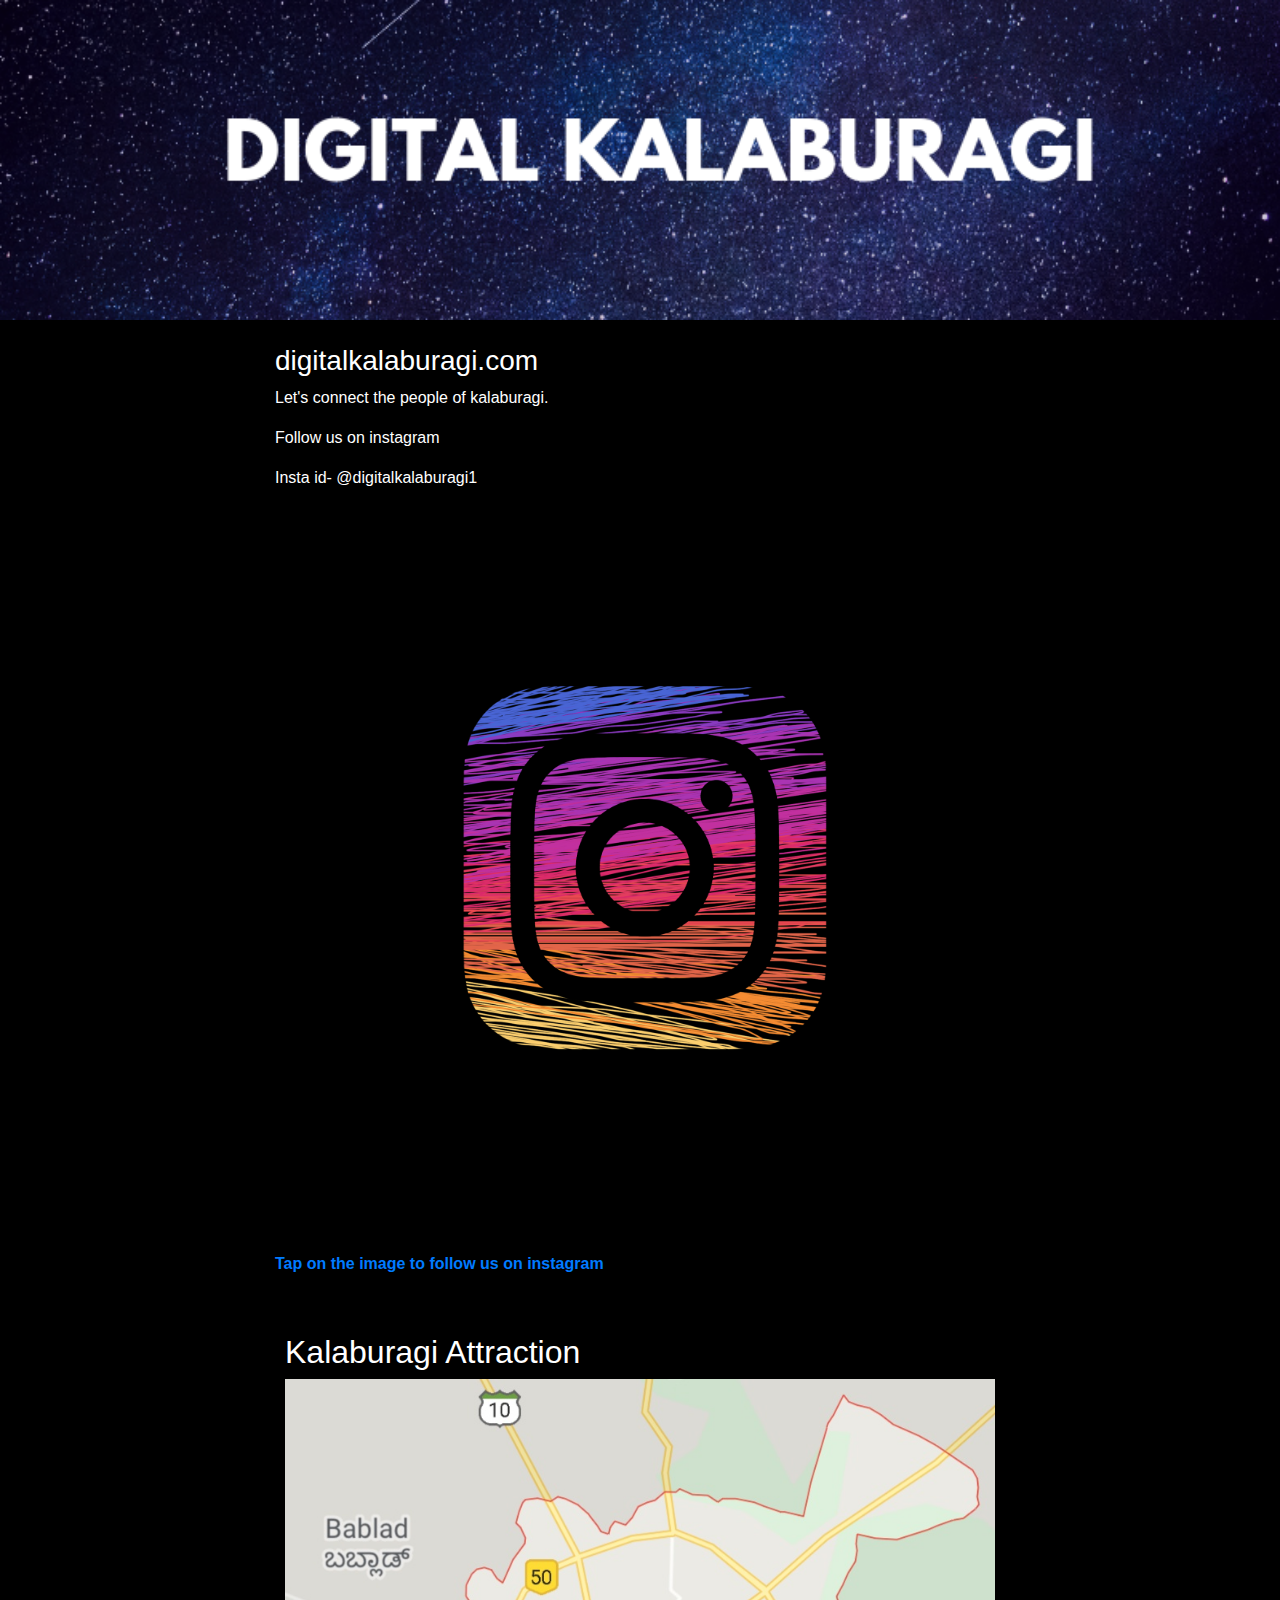
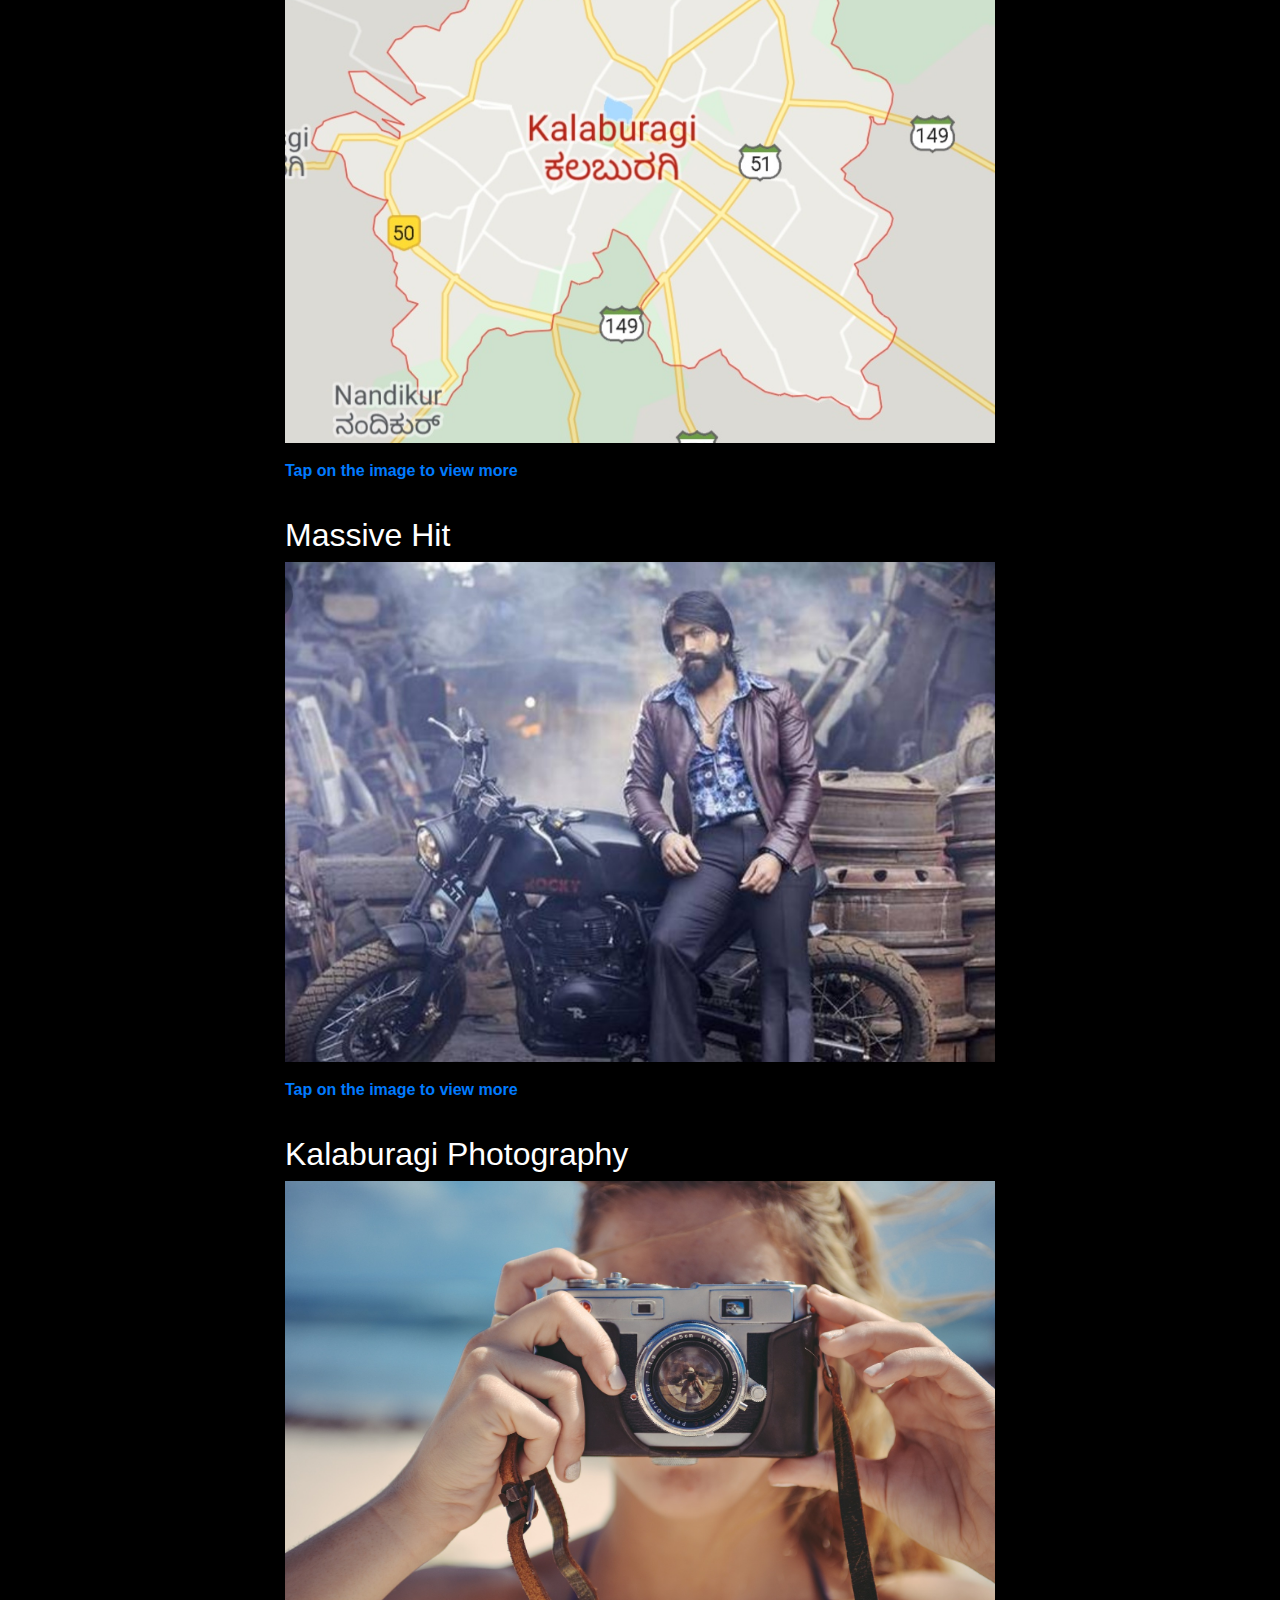
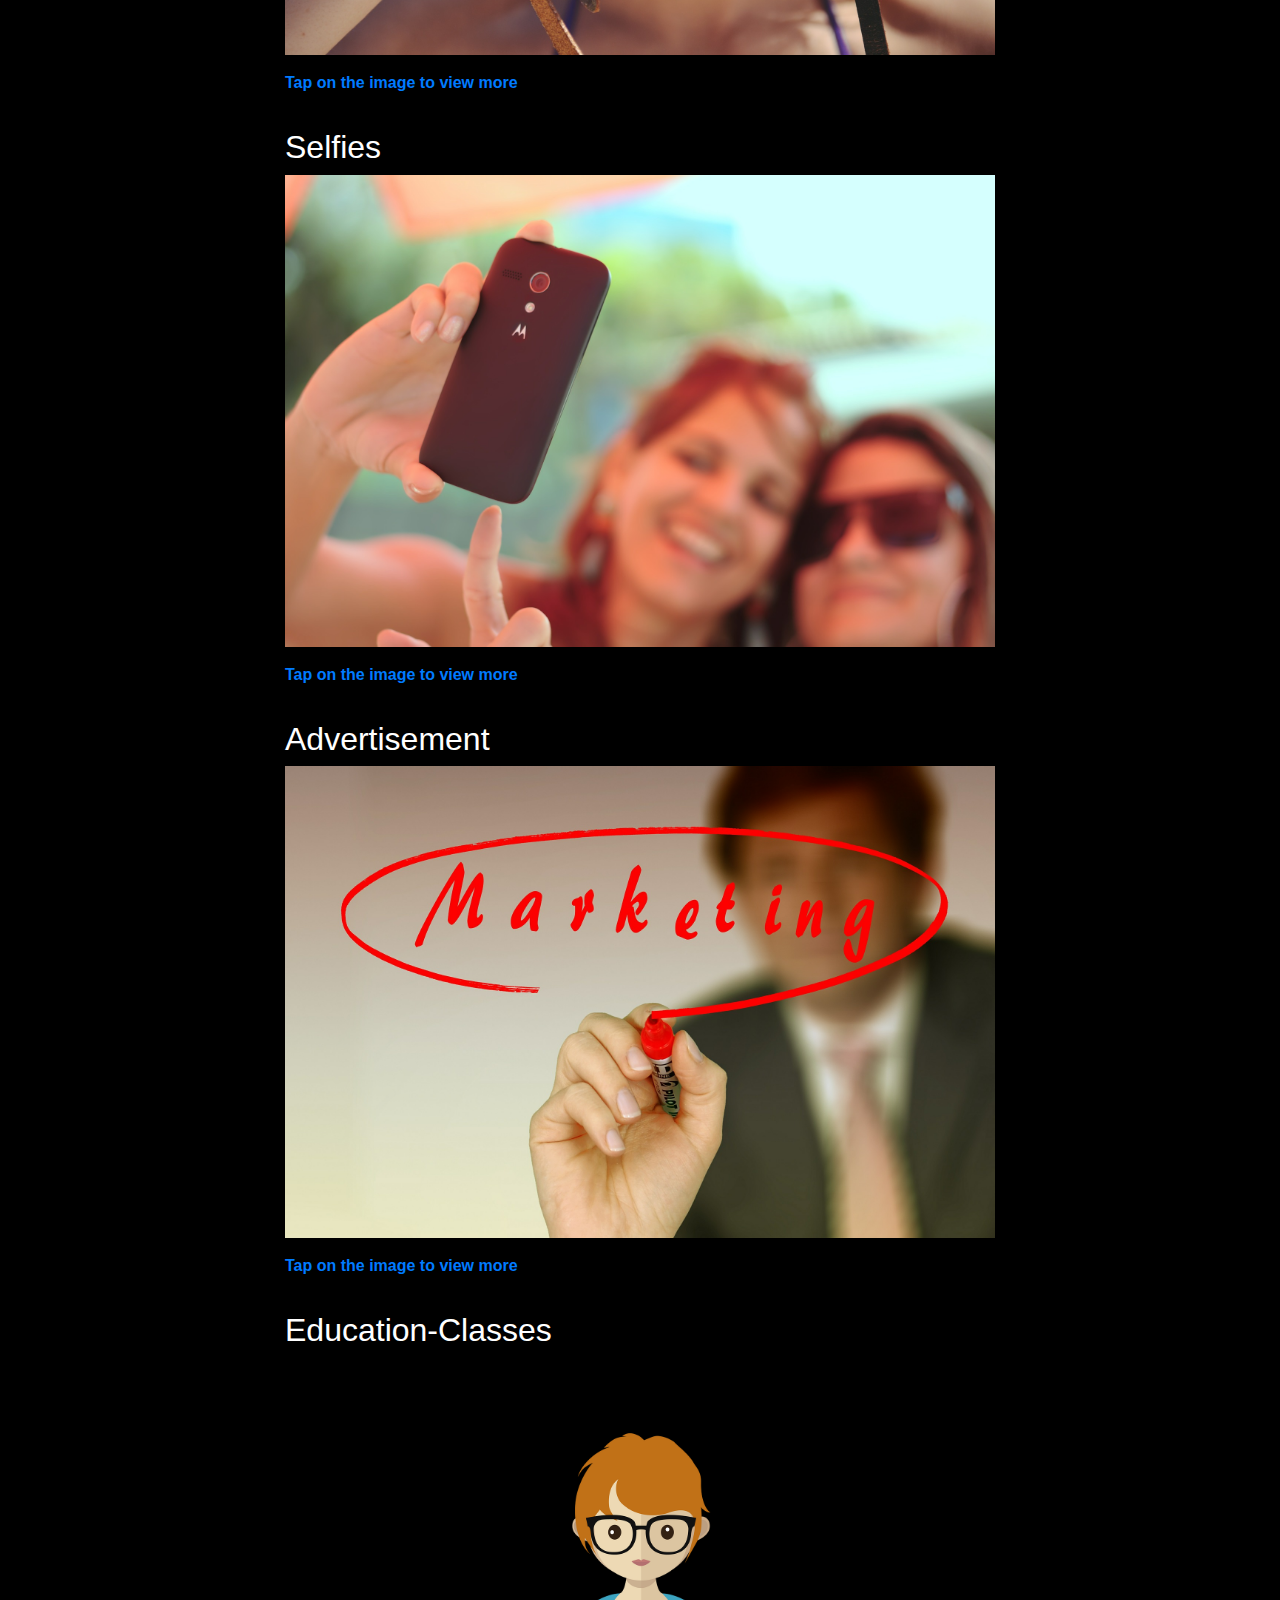
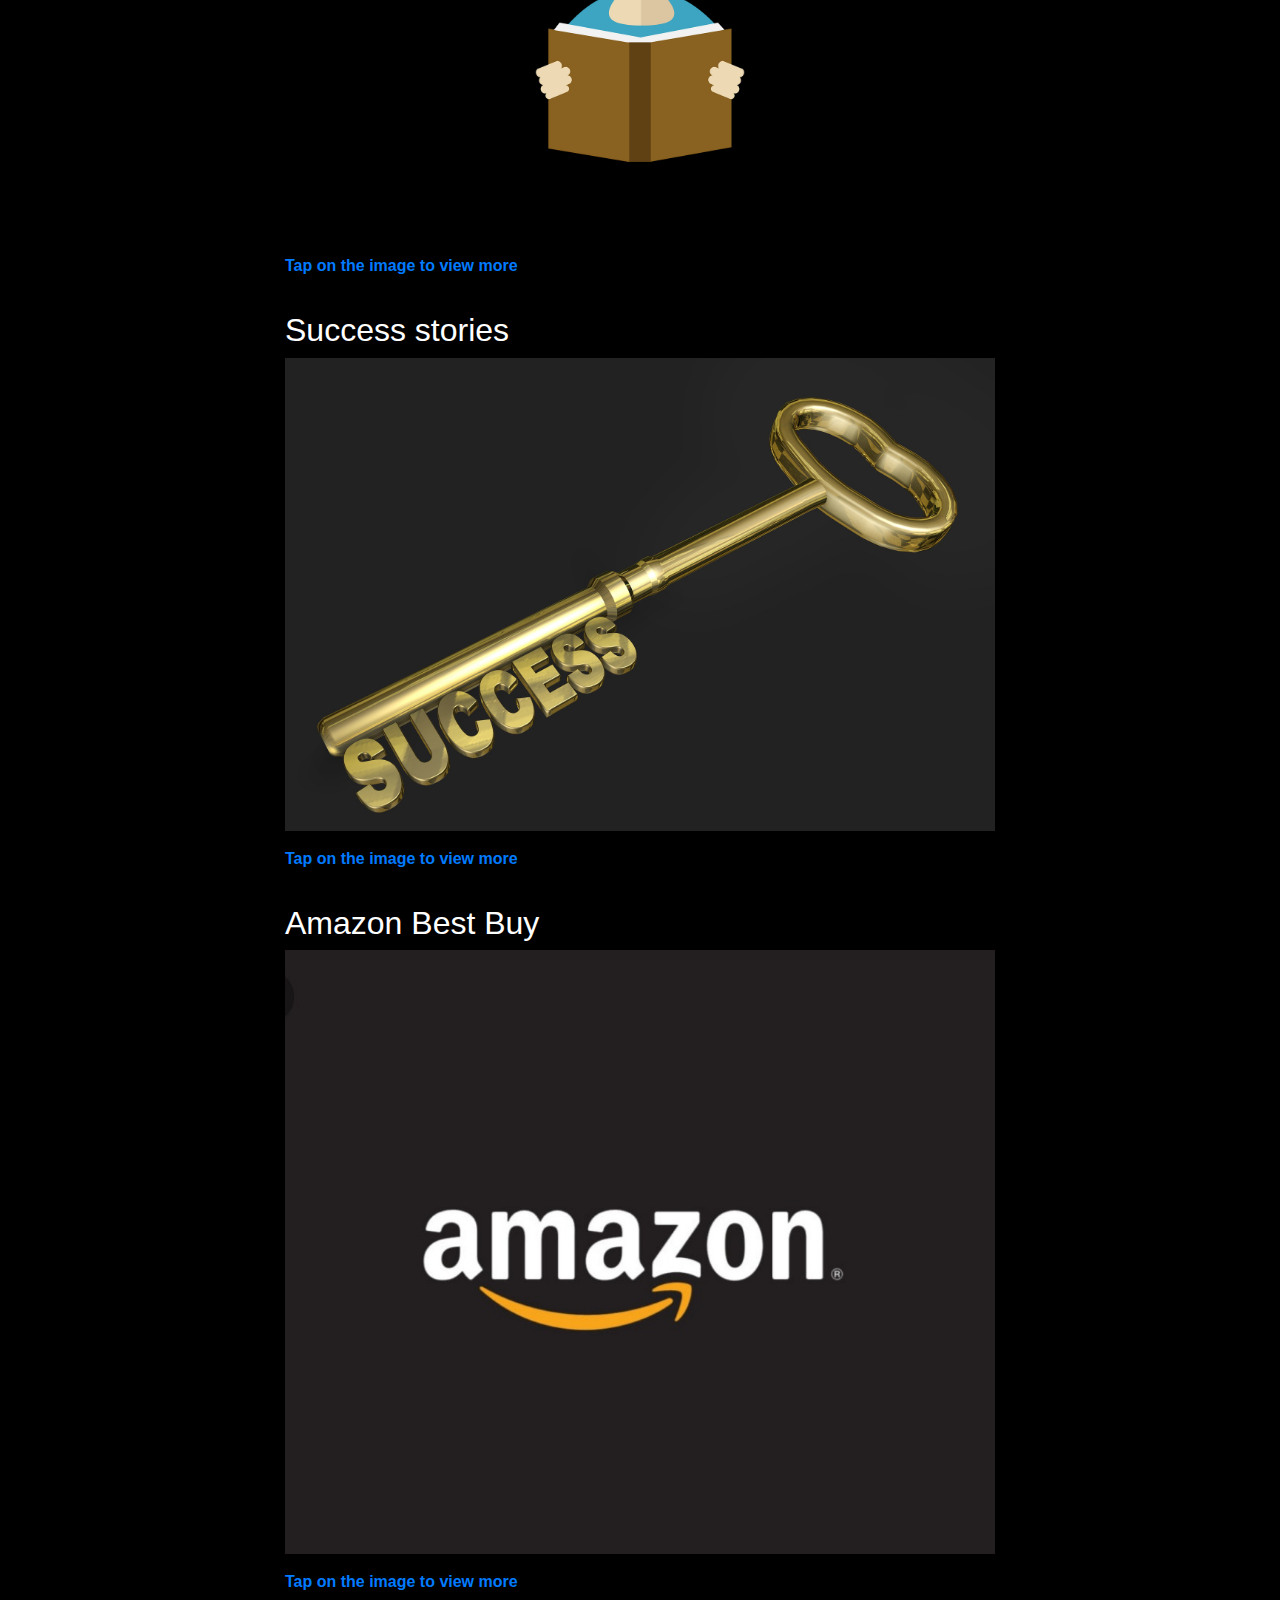
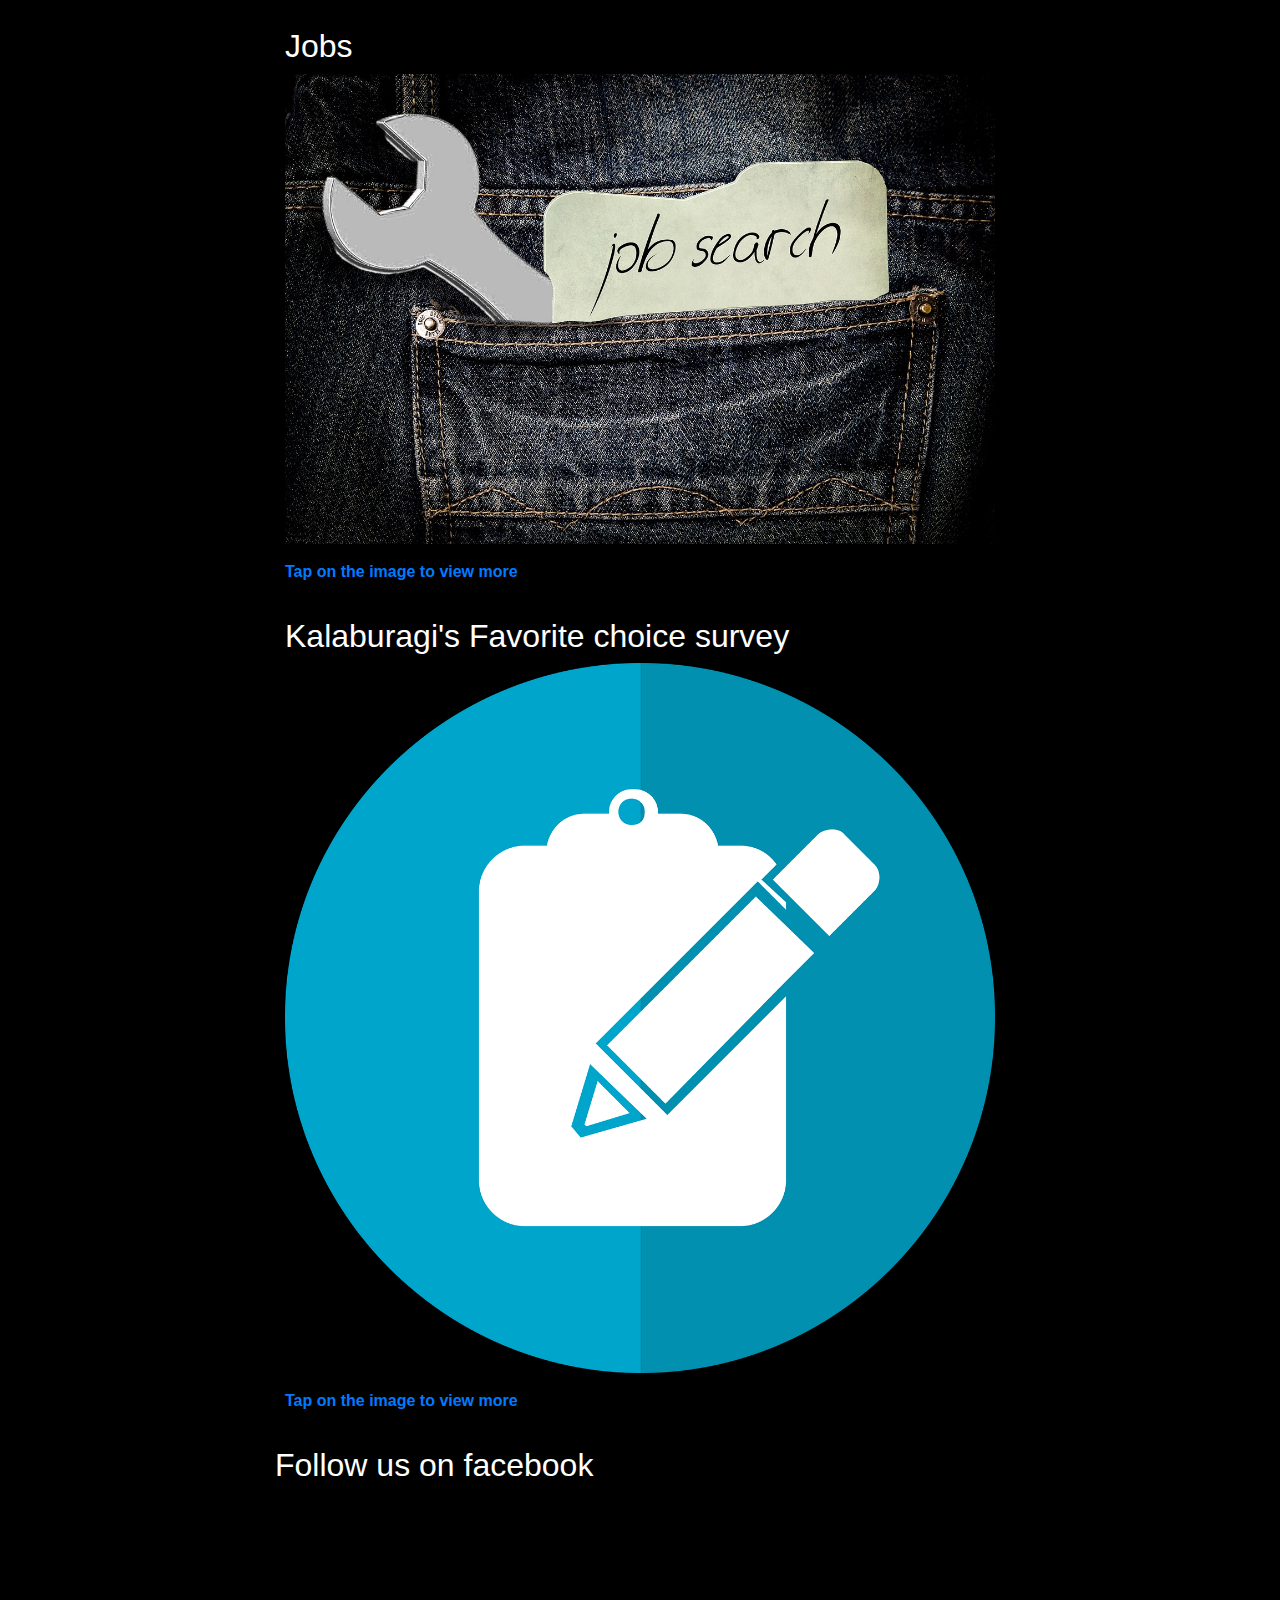
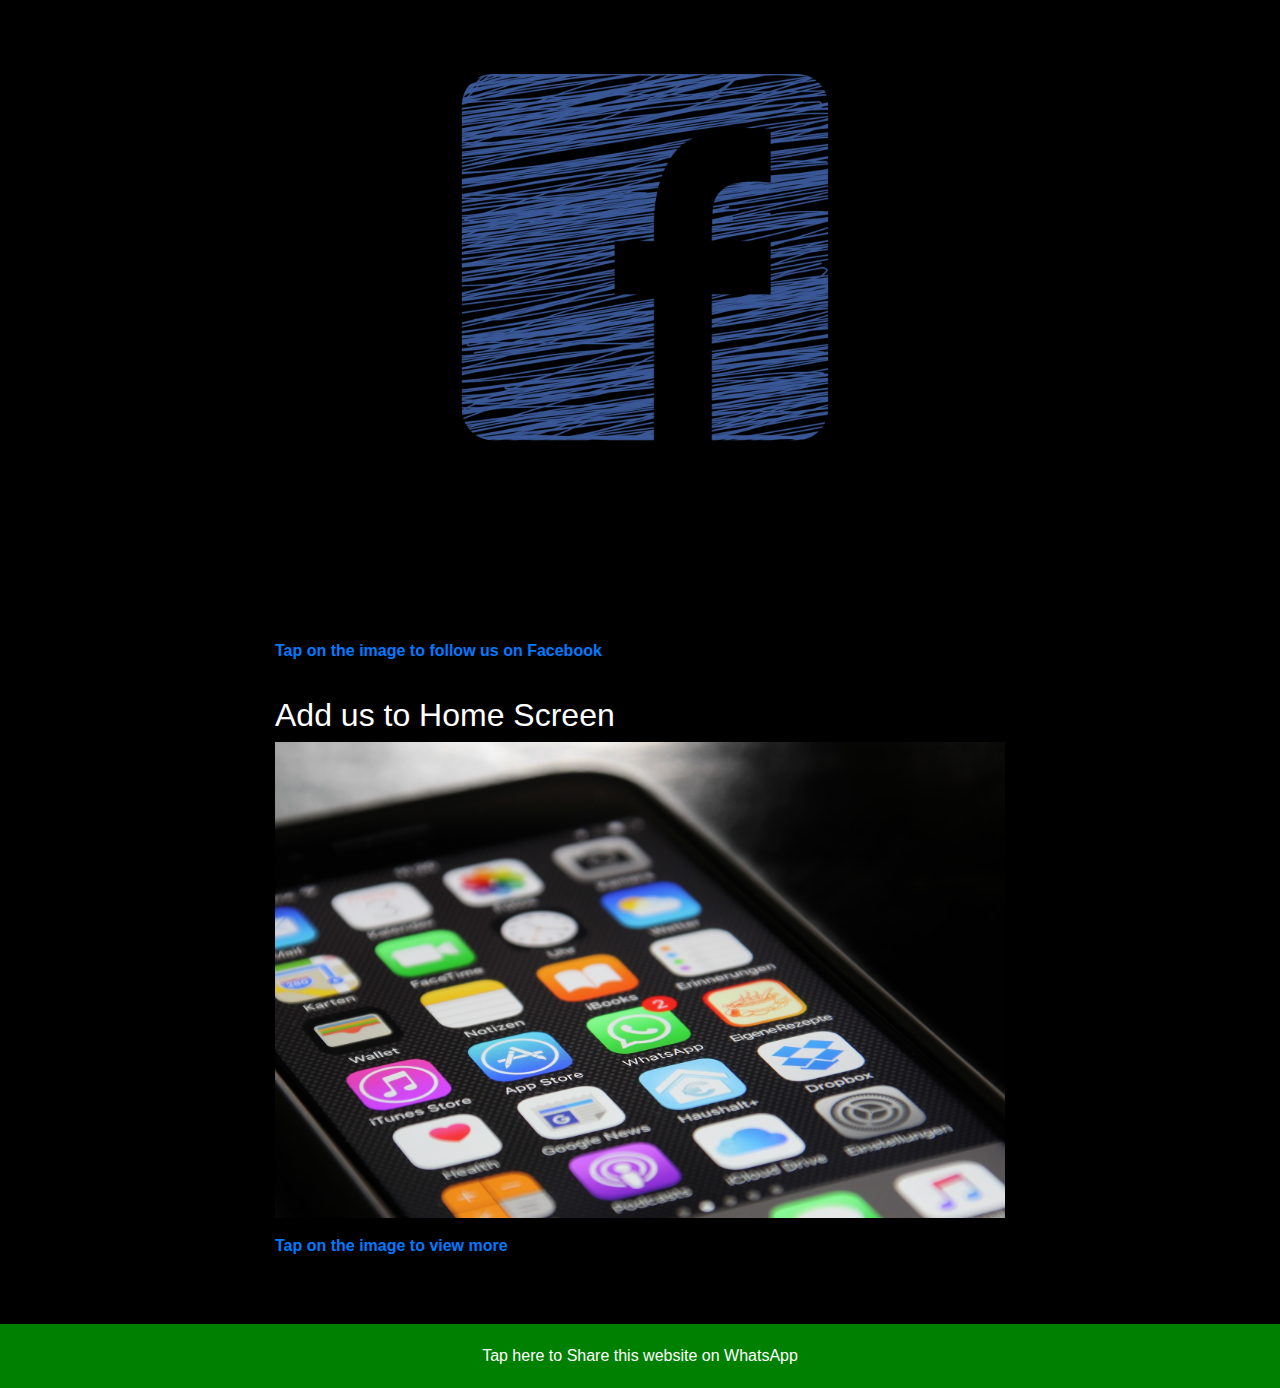
==== commit a589d5b4: "ok" ====
--- a/index.html
+++ b/index.html
@@ -17,13 +17,8 @@
 </head>
 <body>
 	
-	<div class="color">
-	<div class="container" "text-center">
-	<div class="col-xs-12 col-md-6 offset-md-3">
-<img src="Kalaburagi.png" class="responsive">
-	</div>
-	</div>
-	</div>
+
+<img src="Banner.png" class="responsive">
 	
 <br><br>
 <div class="container" "text-center">
@@ -54,7 +49,7 @@
 	<div class="container" "text-center">
 	<div class="col-xs-12 col-md-8 offset-md-2">
 		<h2>Kalaburagi Attraction</h2>
-	<a href="Blog2019/Gulbarga/attraction.html"><img src="Attraction.jpg" class="responsive"><P></P><b>Tap on the image to view more</b></a><hr>
+	<a href="Blog2019/Gulbarga/attraction.html"><img src="Kalaburagi.png" class="responsive"><P></P><b>Tap on the image to view more</b></a><hr>
 		</div>
 	</div>
 	
